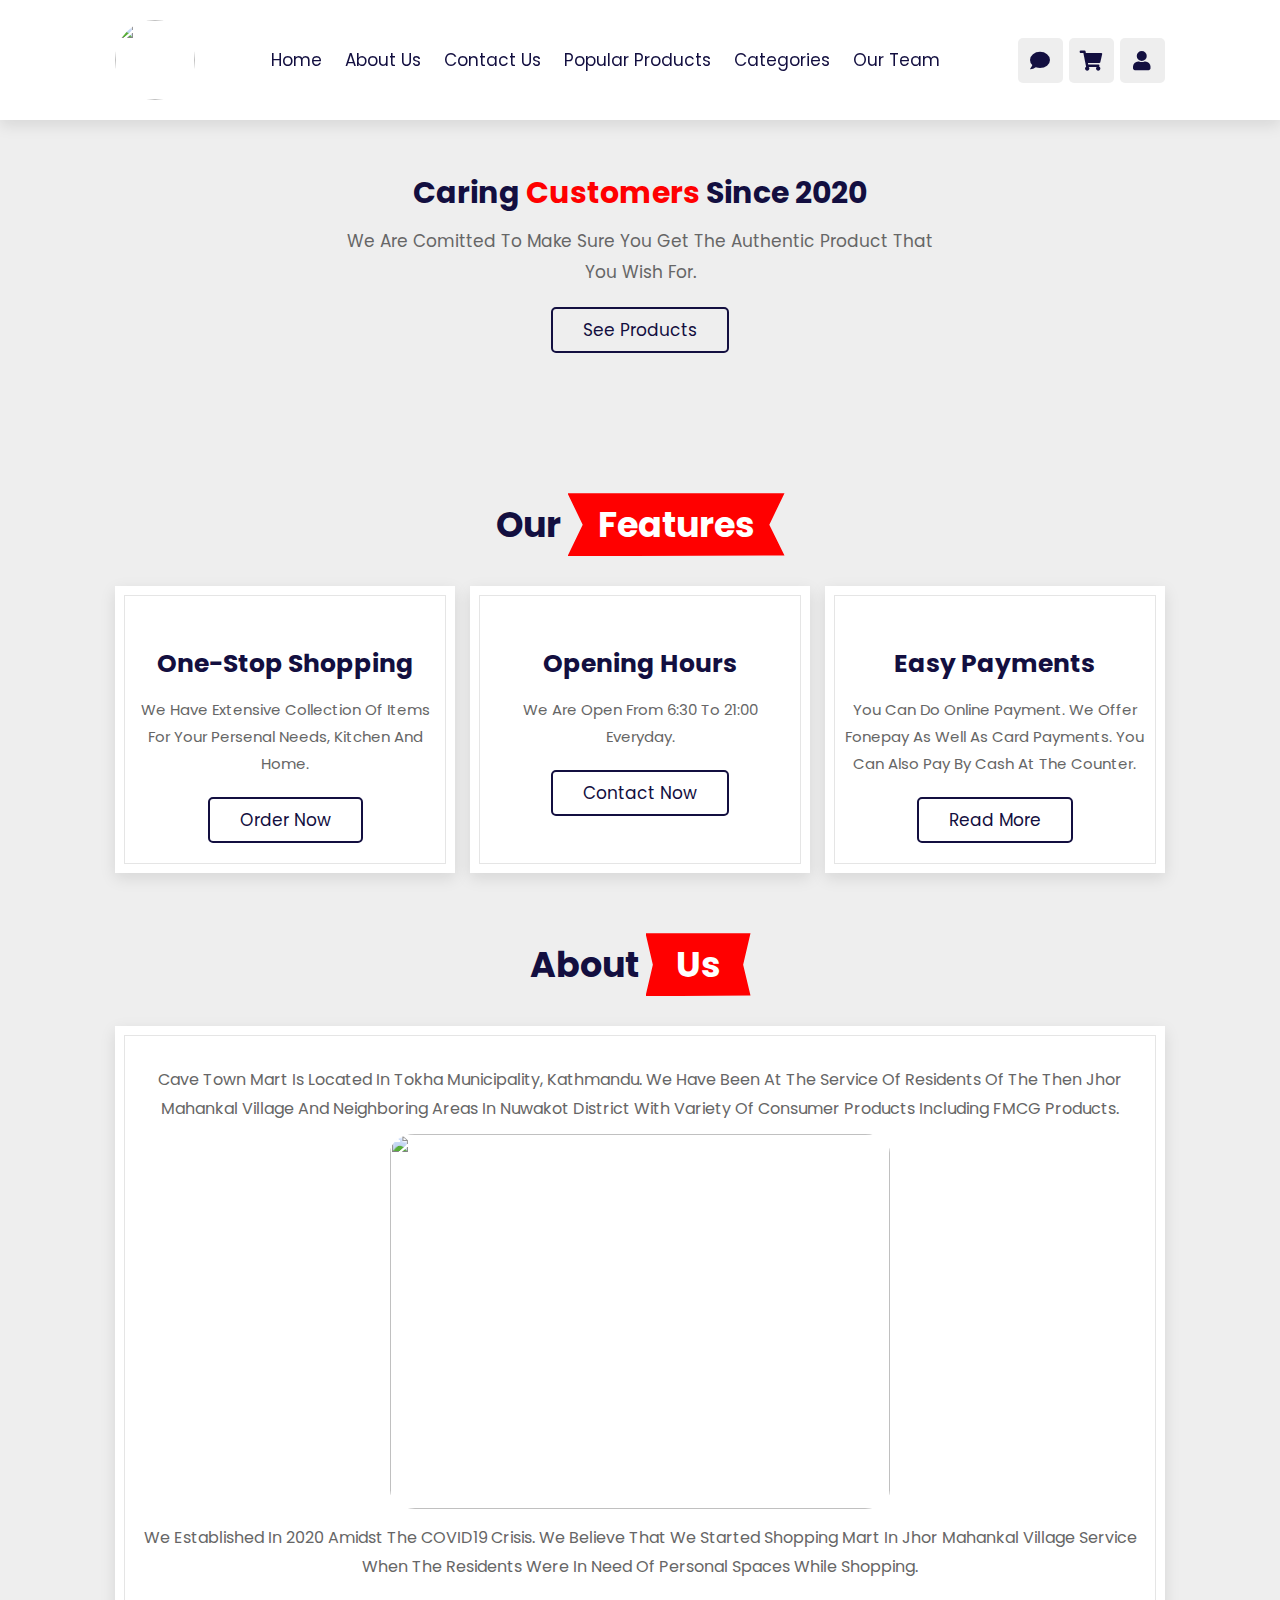
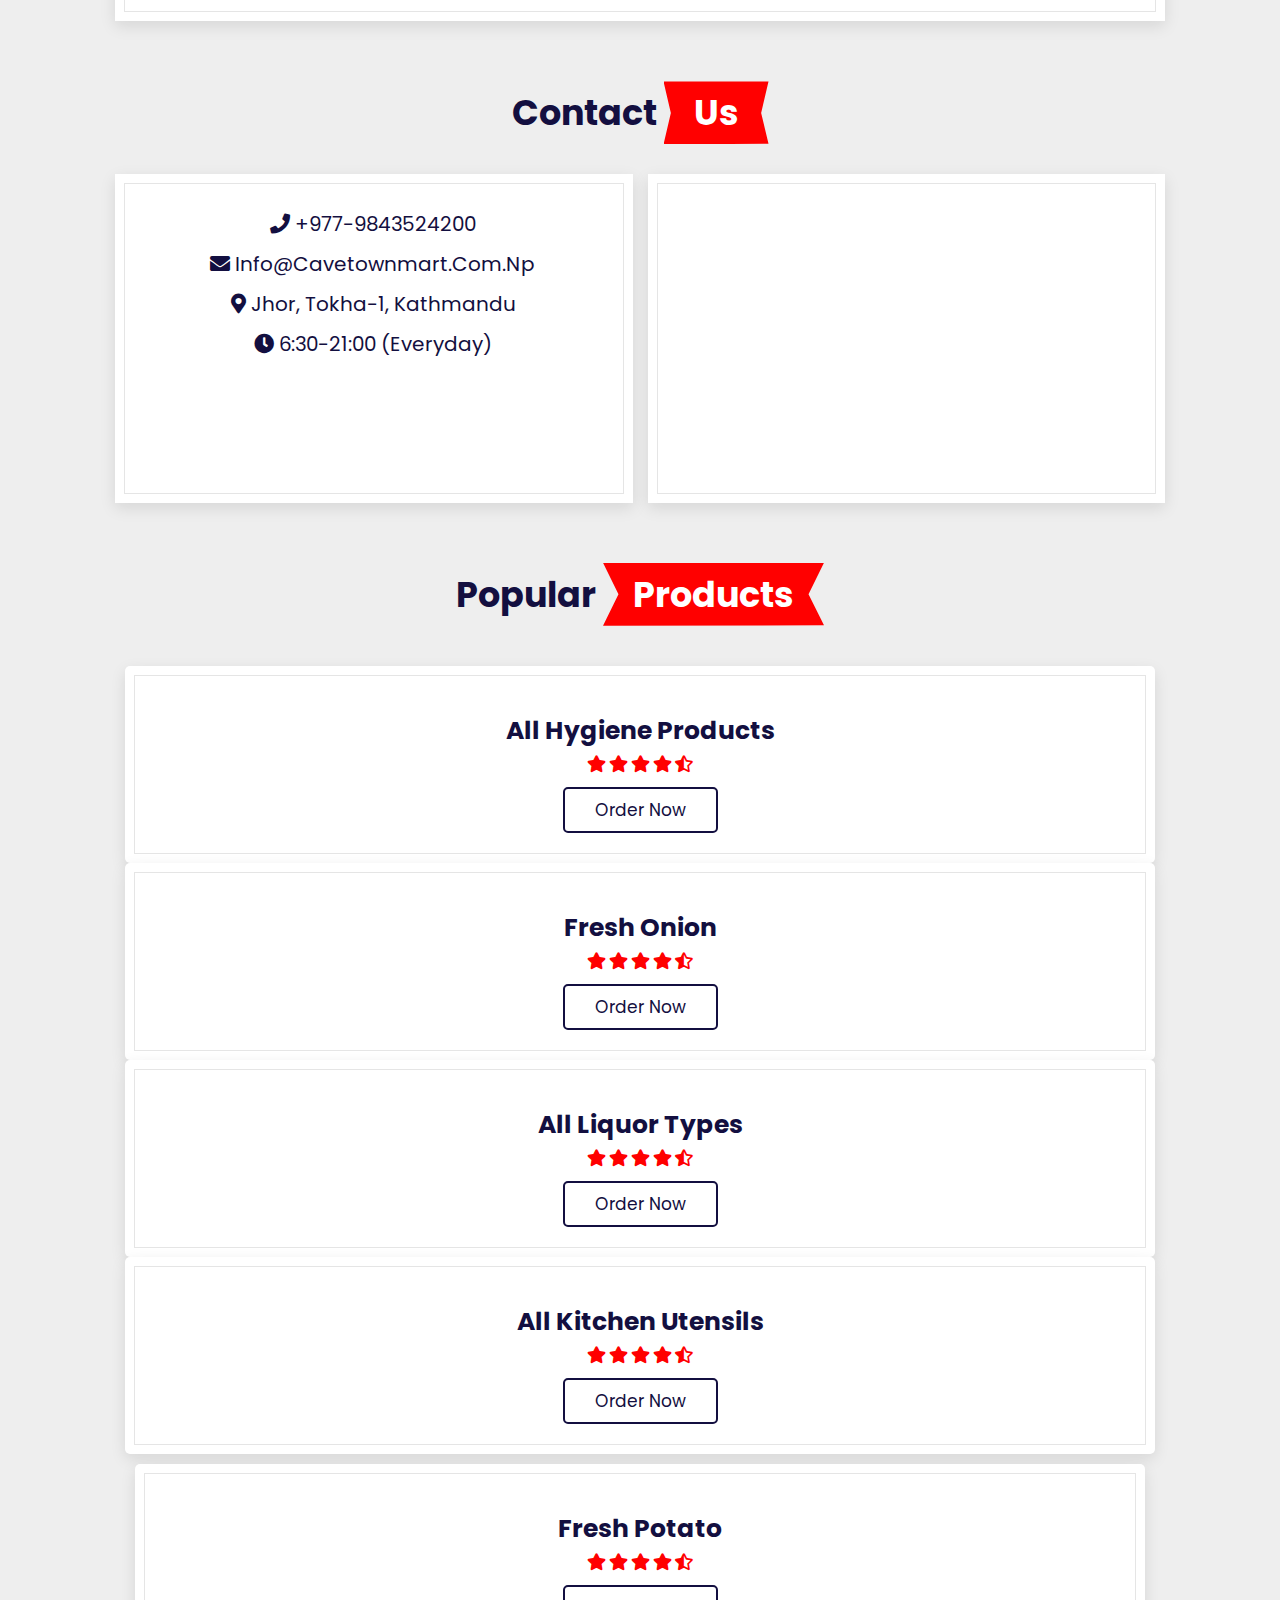
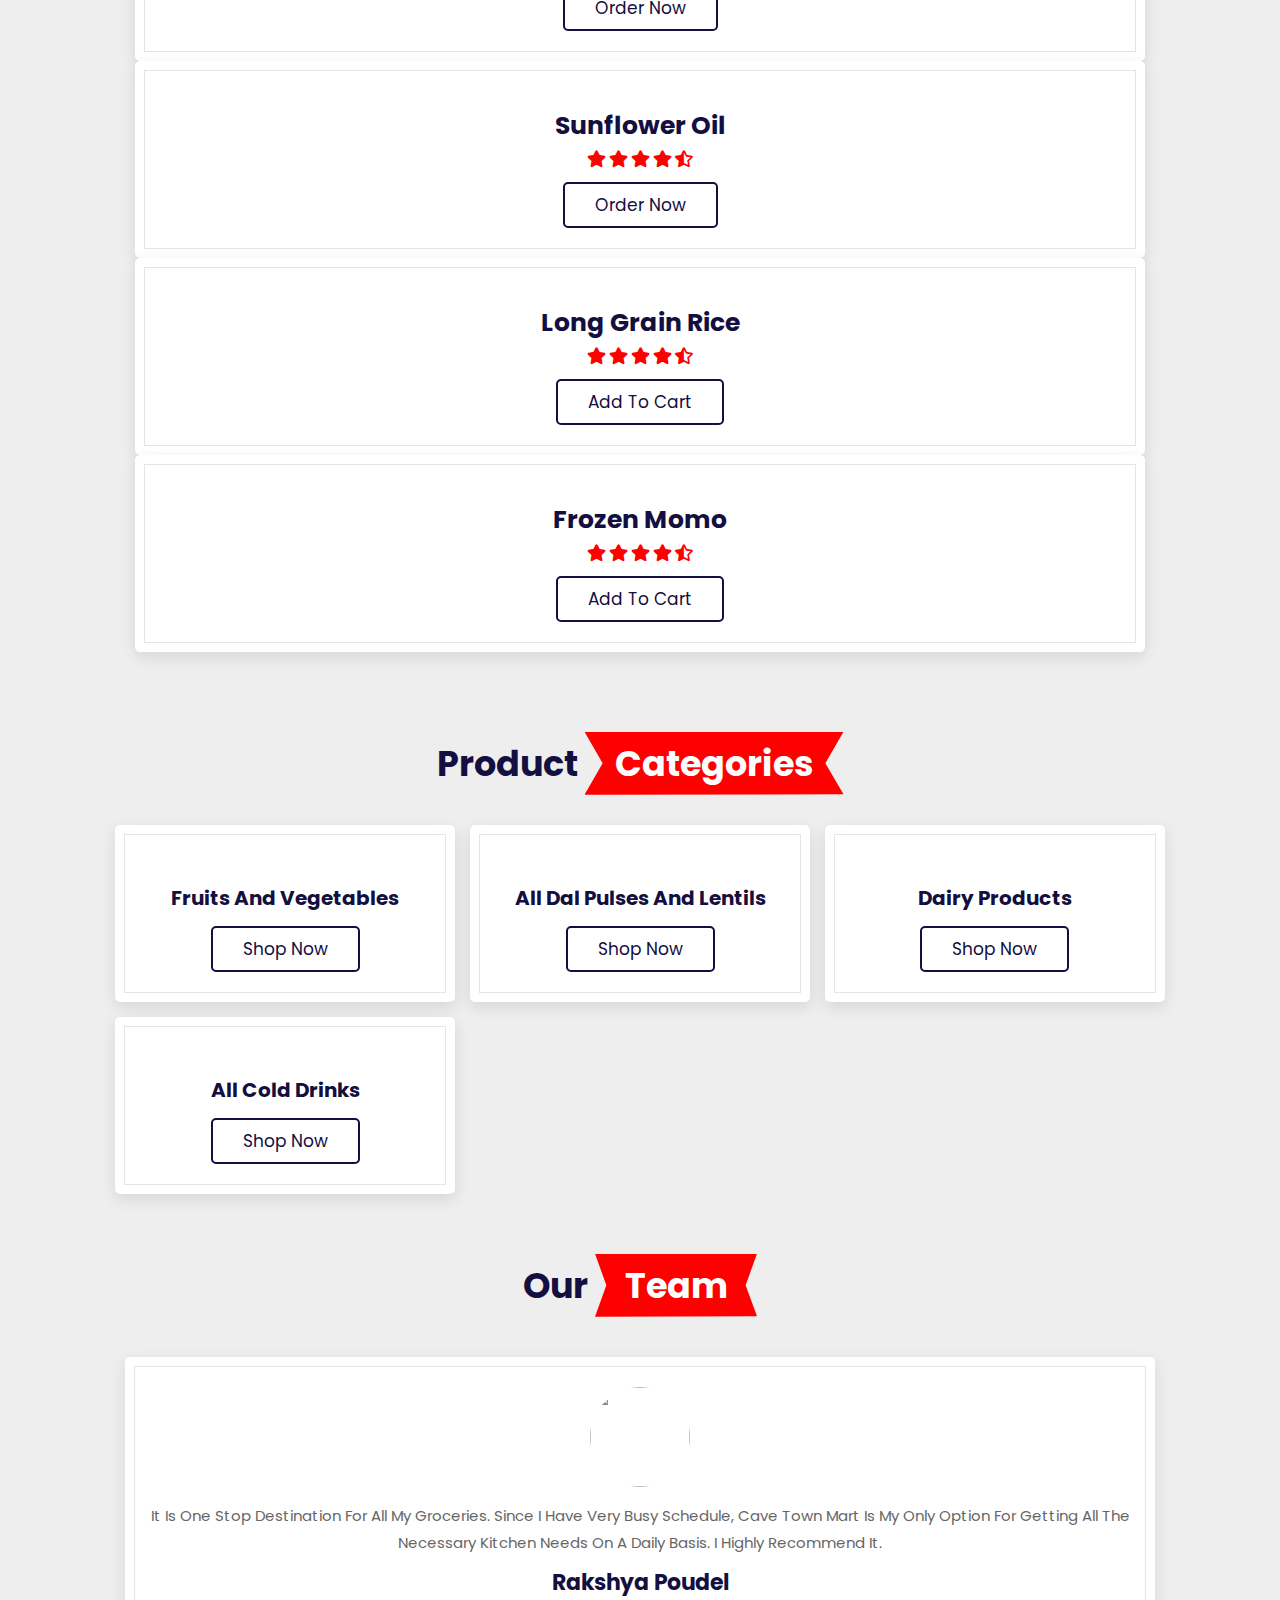
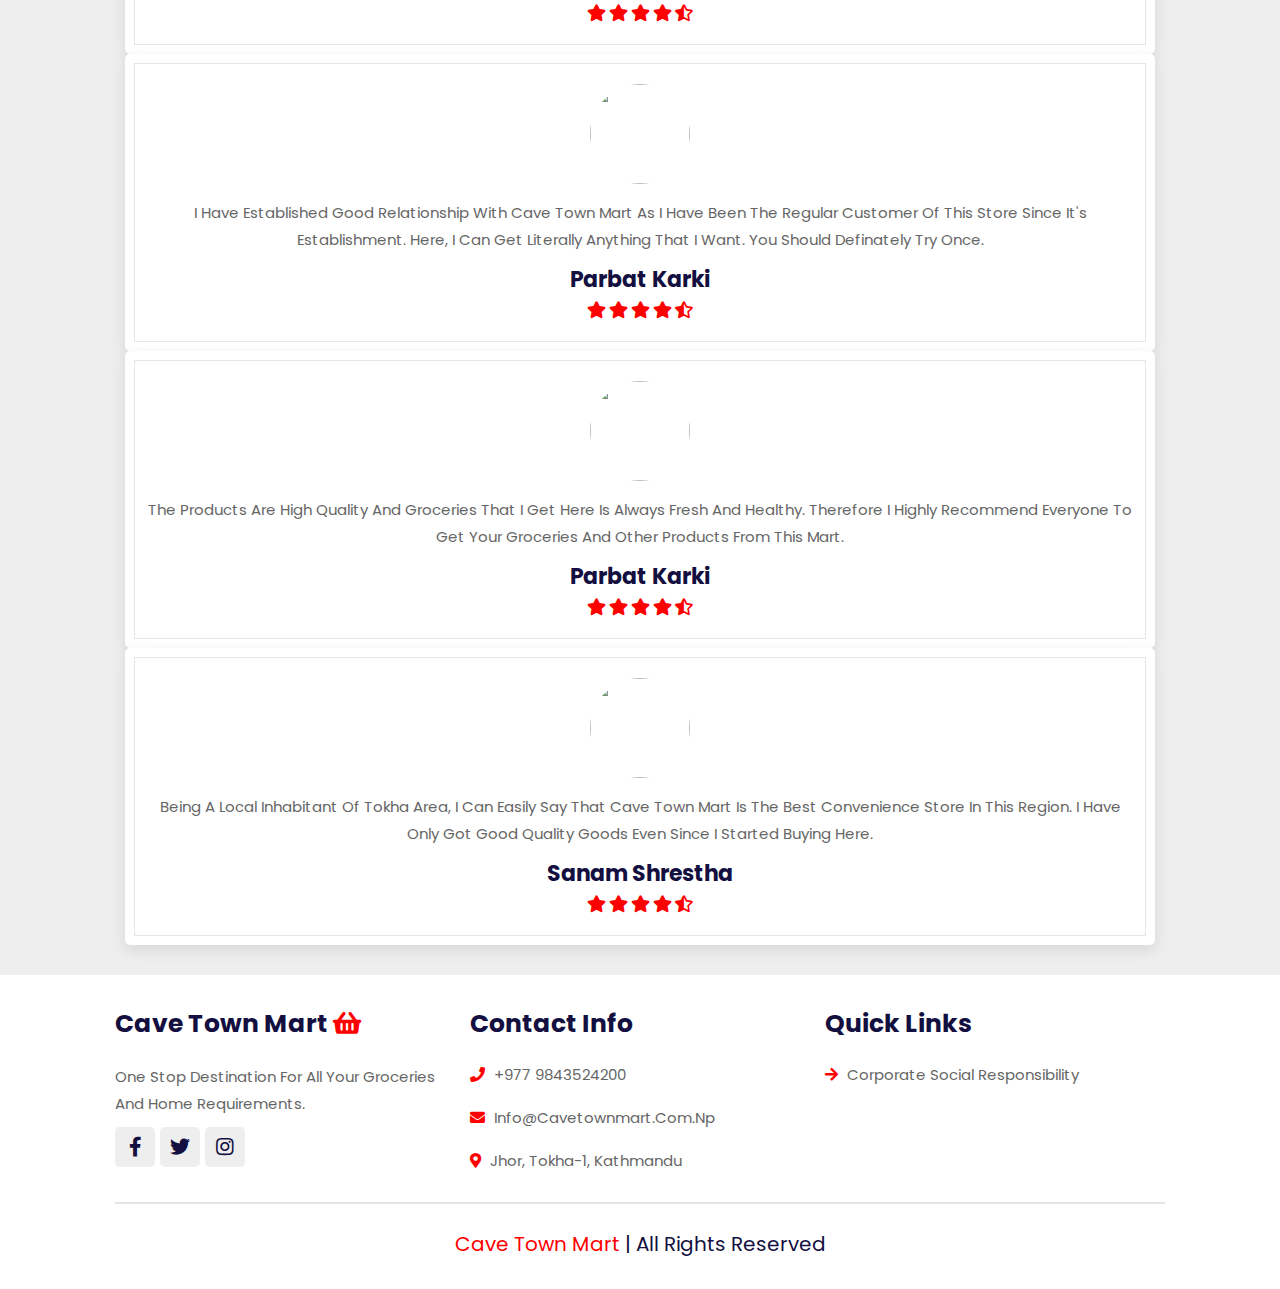
==== index.html @ fe848bd5 "Update index.html" ====
<!DOCTYPE html>
<html lang="en">
<head>
    <meta charset="UTF-8">
    <meta http-equiv="X-UA-Compatible" content="IE=edge">
    <meta name="viewport" content="width=device-width, initial-scale=1.0">
    <meta name="google-site-verification" content="rPVDnvUhbIVoBYs0lQY9S6iCL9Akh1I5ZSB2k5E_L3A" />
    <title>Cave Town Mart</title>

    <link rel="stylesheet" href="https://unpkg.com/swiper@7/swiper-bundle.min.css" />

    <!-- font awesome cdn link  -->
    <link rel="stylesheet" href="https://cdnjs.cloudflare.com/ajax/libs/font-awesome/5.15.4/css/all.min.css">

    <!-- custom css file link  -->
    <link rel="stylesheet" href="css/style.css">
  <link rel="icon" type="image/x-icon" href="image/favicon.ico">
    
    
</head>
<body>
 
    <style>
        .map-responsive{

    overflow:hidden;

    padding-bottom:56.25%;

    position:relative;

    height:0;

}

.map-responsive iframe{

    left:0;

    top:0;

    height:100%;

    width:100%;

    position:absolute;

}
        </style>
    
<!-- header section starts  -->

<header class="header">
 <img src="image/logo.jpg" class="logo" height="80px" width="80px">
 <nav class="navbar">
        <a href="#home">Home</a>
        <a href="#about">About Us</a>
        <a href="#contact">Contact Us</a>
        <a href="#products">Popular Products</a>
        <a href="#categories">Categories</a>
        <a href="#team">Our Team</a>
        
    </nav>
<div class="icons">
        <div class="fas fa-bars" id="menu-btn"></div>
        <a href=" http://m.me/cavetownmarttokha1jhor"><div class="fas fa-comment" id="search-btn"></div></a>
        <a href="#contact"><div class="fa fa-shopping-cart" id="cart-btn"></div></a>
        <div class="fas fa-user" id="login-btn"></div>
    </div>
</header>

<!-- header section ends -->

<!-- home section starts  -->

<section class="home" id="home">

    <div class="content">
        <h3>Caring <span>Customers</span> Since 2020</h3>
        <p>We are comitted to make sure you get the authentic product that you wish for.</p>
        <a href="#products" class="btn">See Products</a>
    </div>

</section>

<!-- home section ends -->

<!-- features section starts  -->

<section class="features" id="features">

    <h1 class="heading"> our <span>features</span> </h1>

    <div class="box-container">

        <div class="box">
            <img src="image/feature-img-1.png" alt="">
            <h3>One-stop Shopping</h3>
            <p>We have extensive collection of items for your persenal needs, kitchen and home.</p>
            <a href="#contact" class="btn">order now</a>
        </div>

       <div class="box">
            <img src="image/clock.webp" alt="">
            <h3>Opening Hours</h3>
            <p>We are open from 6:30 to 21:00 everyday.</p>
            <a href="#contact" class="btn">Contact Now</a>
        </div>

        <div class="box">
            <img src="image/feature-img-3.png" alt="">
            <h3>easy payments</h3>
            <p>You can do online payment. We offer Fonepay as well as card payments. You can also pay by cash at the counter.</p>
            <a href="#contact" class="btn">read more</a>
        </div>


    </div>

</section>

<!-- features section ends -->
<!-- About Us section starts  -->
<section class="about" id="about">
    <h1 class="heading"> About <span>Us</span> </h1>
    <div class="box-container">
    <div class="box">

<p >Cave Town Mart is located in Tokha Municipality, Kathmandu. We have been at the service of residents of the then Jhor Mahankal Village and neighboring areas in Nuwakot district with variety of consumer products including FMCG products.</p>
<img src="image/cave-town-about.jpg" height="375px" width="500px" style="border-radius: 5%">
<p>We established in 2020 amidst the COVID19 crisis. We believe that we started shopping mart in Jhor Mahankal village service when the residents were in need of personal spaces while shopping.</p>
</div>
    </div>
</section>
<!-- About us section ends -->

<!-- Contact Us section starts  -->
<section class="about" id="contact">
    <h1 class="heading"> Contact <span>Us</span> </h1>
    <div class="box-container">
    <div class="box">
            <a href="#" class="links"> <i class="fas fa-phone"></i> +977-9843524200 </a><br>
            <a href="#" class="links"> <i class="fas fa-envelope"></i> info@cavetownmart.com.np </a><br>
            <a href="#" class="links"> <i class="fas fa-map-marker-alt"></i> Jhor, Tokha-1, Kathmandu </a><br>
                    <a href="#" class="links"> <i class="fas fa-clock"></i> 6:30-21:00 (everyday) </a>

 </div>
        
        <div class="box">
            <div class="map-responsive">
            <iframe src="https://www.google.com/maps/embed?pb=!1m18!1m12!1m3!1d3529.4731663623256!2d85.32743251426!3d27.79520282823413!2m3!1f0!2f0!3f0!3m2!1i1024!2i768!4f13.1!3m3!1m2!1s0x39eb1f098e713efb%3A0x23e36408686efd64!2sCave%20Town%20Mart!5e0!3m2!1sen!2snp!4v1659244574134!5m2!1sen!2snp" width="400" height="300" style="border:0;" allowfullscreen></iframe>
        </div>
            </div>
        
        
    </div>
</section>
<!-- Contact us section ends -->


<!-- products section starts  -->

<section class="products" id="products">

    <h1 class="heading"> Popular <span>Products</span> </h1>

    <div class="swiper product-slider">

        <div class="swiper-wrapper">

            <div class="swiper-slide box">
                <img src="image/hygiene.jpg" alt="">
                <h3>All Hygiene Products</h3>
                
                <div class="stars">
                    <i class="fas fa-star"></i>
                    <i class="fas fa-star"></i>
                    <i class="fas fa-star"></i>
                    <i class="fas fa-star"></i>
                    <i class="fas fa-star-half-alt"></i>
                </div>
                <a href="#contact" class="btn">order now</a>
            </div>

            <div class="swiper-slide box">
                <img src="image/product-2.png" alt="">
                <h3>fresh onion</h3>
                
                <div class="stars">
                    <i class="fas fa-star"></i>
                    <i class="fas fa-star"></i>
                    <i class="fas fa-star"></i>
                    <i class="fas fa-star"></i>
                    <i class="fas fa-star-half-alt"></i>
                </div>
                <a href="#" class="btn">order now</a>
            </div>

            <div class="swiper-slide box">
                <img src="image/alcohol.jpg" alt="">
                <h3>All Liquor Types</h3>
                
                <div class="stars">
                    <i class="fas fa-star"></i>
                    <i class="fas fa-star"></i>
                    <i class="fas fa-star"></i>
                    <i class="fas fa-star"></i>
                    <i class="fas fa-star-half-alt"></i>
                </div>
                <a href="#" class="btn">order now</a>
            </div>

            <div class="swiper-slide box">
                <img src="image/kitchen-utensils.jpg" alt="">
                <h3>All Kitchen Utensils</h3>
                
                <div class="stars">
                    <i class="fas fa-star"></i>
                    <i class="fas fa-star"></i>
                    <i class="fas fa-star"></i>
                    <i class="fas fa-star"></i>
                    <i class="fas fa-star-half-alt"></i>
                </div>
                <a href="#" class="btn">order now</a>
            </div>

        </div>

    <div class="swiper product-slider">

        <div class="swiper-wrapper">

            <div class="swiper-slide box">
                <img src="image/product-5.png" alt="">
                <h3>fresh potato</h3>
                <div class="stars">
                    <i class="fas fa-star"></i>
                    <i class="fas fa-star"></i>
                    <i class="fas fa-star"></i>
                    <i class="fas fa-star"></i>
                    <i class="fas fa-star-half-alt"></i>
                </div>
                <a href="#" class="btn">Order Now</a>
            </div>

            <div class="swiper-slide box">
                <img src="image/sunflower-oil.jpg" alt="">
                <h3>Sunflower Oil</h3>
                
                <div class="stars">
                    <i class="fas fa-star"></i>
                    <i class="fas fa-star"></i>
                    <i class="fas fa-star"></i>
                    <i class="fas fa-star"></i>
                    <i class="fas fa-star-half-alt"></i>
                </div>
                <a href="#contact" class="btn">Order Now</a>
            </div>

            <div class="swiper-slide box">
                <img src="image/rice.jpg" alt="">
                <h3>Long Grain Rice</h3>
                <div class="stars">
                    <i class="fas fa-star"></i>
                    <i class="fas fa-star"></i>
                    <i class="fas fa-star"></i>
                    <i class="fas fa-star"></i>
                    <i class="fas fa-star-half-alt"></i>
                </div>
                <a href="#" class="btn">add to cart</a>
            </div>

            <div class="swiper-slide box">
                <img src="image/frozen-momo.jpg" alt="">
                <h3>frozen momo</h3>
             
                <div class="stars">
                    <i class="fas fa-star"></i>
                    <i class="fas fa-star"></i>
                    <i class="fas fa-star"></i>
                    <i class="fas fa-star"></i>
                    <i class="fas fa-star-half-alt"></i>
                </div>
                <a href="#" class="btn">add to cart</a>
            </div>

        </div>

    </div>



</section>

<!-- products section ends -->

<!-- categories section starts  -->

<section class="categories" id="categories">

    <h1 class="heading"> product <span>categories</span> </h1>

    <div class="box-container">

        <div class="box">
            <img src="image/cat-1.png" alt="">
            <h3>fruits and vegetables</h3>
          
            <a href="#contact" class="btn">shop now</a>
        </div>

        <div class="box">
            <img src="image/dal-pulses.jpg" alt="">
            <h3>All dal pulses and lentils</h3>
            
            <a href="#contact" class="btn">shop now</a>
        </div>

        <div class="box">
            <img src="image/cat-3.png" alt="">
            <h3>dairy products</h3>
            
            <a href="#contact" class="btn">shop now</a>
        </div>

        <div class="box">
            <img src="image/cold-drinks.jpg" alt="">
            <h3>All Cold drinks</h3>
            
            <a href="#contact" class="btn">shop now</a>
        </div>

    </div>

</section>

<!-- categories section ends -->


<!-- review section starts  -->

<section class="review" id="team">

    <h1 class="heading"> Our <span>Team</span> </h1>

    <div class="swiper review-slider">

        <div class="swiper-wrapper">

       

            <div class="swiper-slide box">
                <img src="image/rakshya.jpg" alt="">
                <p>It is one stop destination for all my groceries. Since I have very busy schedule, cave Town Mart is my only option for getting all the necessary kitchen needs on a daily basis. I highly recommend it.</p>
                <h3>Rakshya Poudel</h3>
                <div class="stars">
                    <i class="fas fa-star"></i>
                    <i class="fas fa-star"></i>
                    <i class="fas fa-star"></i>
                    <i class="fas fa-star"></i>
                    <i class="fas fa-star-half-alt"></i>
                </div>
            </div>

            <div class="swiper-slide box">
                <img src="image/parbat.jpg" alt="">
                <p>I have established good relationship with cave Town Mart as I have been the regular customer of this store since it's establishment. Here, I can get literally anything that I want. You should definately try once.</p>
                <h3>Parbat Karki</h3>
                <div class="stars">
                    <i class="fas fa-star"></i>
                    <i class="fas fa-star"></i>
                    <i class="fas fa-star"></i>
                    <i class="fas fa-star"></i>
                    <i class="fas fa-star-half-alt"></i>
                </div>
            </div>
            
             <div class="swiper-slide box">
                <img src="image/rohan.jpg" alt="">
                <p>The products are high quality and groceries that I get here is always fresh and healthy. Therefore I highly recommend everyone to get your groceries and other products from this mart.</p>                
                 <h3>Parbat Karki</h3>
                <div class="stars">
                    <i class="fas fa-star"></i>
                    <i class="fas fa-star"></i>
                    <i class="fas fa-star"></i>
                    <i class="fas fa-star"></i>
                    <i class="fas fa-star-half-alt"></i>
                </div>
            </div>

            <div class="swiper-slide box">
                <img src="image/sanam.jpg" alt="">
                <p>Being a local inhabitant of Tokha area, I can easily say that Cave Town Mart is the best convenience store in this region. I have only got good quality goods even since I started buying here.</p>
                <h3>Sanam Shrestha</h3>
                <div class="stars">
                    <i class="fas fa-star"></i>
                    <i class="fas fa-star"></i>
                    <i class="fas fa-star"></i>
                    <i class="fas fa-star"></i>
                    <i class="fas fa-star-half-alt"></i>
                </div>
            </div>

        </div>

    </div>

</section>

<!-- review section ends -->


<!-- footer section starts  -->

<section class="footer">

    <div class="box-container">

        <div class="box">
            <h3> Cave Town Mart <i class="fas fa-shopping-basket"></i> </h3>
            <p>One stop destination for all your groceries and home requirements.</p>
            <div class="share">
                <a href="https://www.facebook.com/cavetownmarttokha1jhor" class="fab fa-facebook-f"></a>
                <a href="https://www.twitter.com/cavetownmarttokha1jhor" class="fab fa-twitter"></a>
                <a href="https://www.instagram.com/cavetownmarttokha1jhor" class="fab fa-instagram"></a>
                
            </div>
        </div>

        <div class="box">
            <h3>contact info</h3>
            <a href="#" class="links"> <i class="fas fa-phone"></i> +977 9843524200 </a>
            <a href="#" class="links"> <i class="fas fa-envelope"></i> info@cavetownmart.com.np </a>
            <a href="#" class="links"> <i class="fas fa-map-marker-alt"></i> Jhor, Tokha-1, Kathmandu </a>
        </div>

        <div class="box">
            <h3>quick links</h3>
            <a href="/csr.html" class="links"> <i class="fas fa-arrow-right"></i> Corporate Social Responsibility </a>
                                </div>


    </div>

    <div class="credit"><span>Cave Town Mart</span> | All Rights Reserved </div>

</section>

<!-- footer section ends -->















<script src="https://unpkg.com/swiper@7/swiper-bundle.min.js"></script>

<!-- custom js file link  -->
<script src="js/script.js"></script>

</body>
</html>
---- css/style.css ----
@import url('https://fonts.googleapis.com/css2?family=Poppins:wght@100;300;400;500;600&display=swap');

.logo{
  border-radius: 50%;
}

:root{
    --orange:#ff7800;
    --black:#130f40;
    --light-color:#666;
    --box-shadow:0 .5rem 1.5rem rgba(0,0,0,.1);
    --border:.2rem solid rgba(0,0,0,.1);
    --outline:.1rem solid rgba(0,0,0,.1);
    --outline-hover:.2rem solid var(--black);
}

*{
    font-family: 'Poppins', sans-serif;
    margin:0; padding:0;
    box-sizing: border-box;
    outline: none; border:none;
    text-decoration: none;
    text-transform: capitalize;
    transition: all .2s linear;
}

html{
    font-size: 62.5%;
    overflow-x: hidden;
    scroll-behavior: smooth;
    scroll-padding-top: 7rem;
}

body{
    background:#eee;
}

section{
    padding:2rem 9%;
}

.heading{
    text-align: center;
    padding:2rem 0;
    padding-bottom: 3rem;
    font-size: 3.5rem;
    color:var(--black);
}

.heading span{
    background:red;
    color:#fff;
    display: inline-block;
    padding:.5rem 3rem;
    clip-path: polygon(100% 0, 93% 50%, 100% 99%, 0% 100%, 7% 50%, 0% 0%);
}

.btn{
    margin-top: 1rem;
    display: inline-block;
    padding:.8rem 3rem;
    font-size: 1.7rem;
    border-radius: .5rem;
    border:.2rem solid var(--black);
    color:var(--black);
    cursor: pointer;
    background: none;
}

.btn:hover{
    background:red;
    color:#fff;
}

.header{
    position: fixed;
    top:0; left:0; right: 0;
    z-index: 1000;
    display: flex;
    align-items: center;
    justify-content: space-between;
    padding:2rem 9%;
    background:#fff;
    box-shadow: var(--box-shadow);
}

.header .logo{
    font-size: 2.5rem;
    font-weight: bolder;
    color:var(--black);
}

.header .logo i{
    color:red;
}

.header .navbar a{
    font-size: 1.7rem;
    margin:0 1rem;
    color:var(--black);
}

.header .navbar a:hover{
    color:red;
}

.header .icons div{
    height: 4.5rem;
    width: 4.5rem;
    line-height: 4.5rem;
    border-radius: .5rem;
    background: #eee;
    color:var(--black);
    font-size: 2rem;
    margin-left: .3rem;
    cursor: pointer;
    text-align: center;
}

.header .icons div:hover{
    background:red;
    color:#fff;
}

#menu-btn{
    display: none;
}

.header .search-form{
    position: absolute;
    top:110%; right:-110%;
    width: 50rem;
    height:5rem;
    background: #fff;
    border-radius: .5rem;
    overflow: hidden;
    display: flex;
    align-items: center;
    box-shadow: var(--box-shadow);
}

.header .search-form.active{
    right:2rem;
    transition: .4s linear;
}

.header .search-form input{
    height:100%;
    width:100%;
    background: none;
    text-transform: none;
    font-size: 1.6rem;
    color:var(--black);
    padding:0 1.5rem;
}

.header .search-form label{
    font-size: 2.2rem;
    padding-right: 1.5rem;
    color:var(--black);
    cursor: pointer;
}

.header .search-form label:hover{
    color:red;
}

.header .shopping-cart{
    position: absolute;
    top:110%; right:-110%;
    padding:1rem;
    border-radius: .5rem;
    box-shadow: var(--box-shadow);
    width:35rem;
    background: #fff;
}

.header .shopping-cart.active{
    right:2rem;
    transition: .4s linear;
}

.header .shopping-cart .box{
    display: flex;
    align-items: center;
    gap:1rem;
    position: relative;
    margin:1rem 0;
}

.header .shopping-cart .box img{
    height:10rem;
}

.header .shopping-cart .box .fa-trash{
    font-size: 2rem;
    position: absolute;
    top:50%; right:2rem;
    cursor: pointer;
    color:var(--light-color);
    transform: translateY(-50%);
}

.header .shopping-cart .box .fa-trash:hover{
    color:red;
}

.header .shopping-cart .box .content h3{
    color:var(--black);
    font-size: 1.7rem;
    padding-bottom: 1rem;
}

.header .shopping-cart .box .content span{
    color:var(--light-color);
    font-size: 1.6rem;
}

.header .shopping-cart .box .content .quantity{
    padding-left: 1rem;
}

.header .shopping-cart .total{
    font-size: 2.5rem;
    padding:1rem 0;
    text-align: center;
    color:var(--black);
}

.header .shopping-cart .btn{
    display: block;
    text-align: center;
    margin:1rem;
}

.header .login-form{
    position: absolute;
    top:110%; right:-110%;
    width:35rem;
    box-shadow: var(--box-shadow);
    padding:2rem;
    border-radius: .5rem;
    background: #fff;
    text-align: center;
}

.header .login-form.active{
    right:2rem;
    transition: .4s linear;
}

.header .login-form h3{
    font-size: 2.5rem;
    text-transform: uppercase;
    color: var(--black);
}

.header .login-form .box{
    width: 100%;
    margin:.7rem 0;
    background:#eee;
    border-radius: .5rem;
    padding:1rem;
    font-size: 1.6rem;
    color:var(--black);
    text-transform: none;
}

.header .login-form p{
    font-size: 1.4rem;
    padding:.5rem 0;
    color:var(--light-color);
}

.header .login-form p a{
    color:red;
    text-decoration: underline;
}

.home{
    display: flex;
    align-items: center;
    justify-content: center;
    background: url(../image/banner-bg-new.webp) no-repeat;
    background-position: center;
    background-size: cover;
    padding-top: 17rem;
    padding-bottom: 10rem;
}

.home .content{
    text-align: center;
    width:60rem;
}

.home .content h3{
    color:var(--black);
    font-size: 3rem;
}

.home .content h3 span{
    color:red;
}

.home .content p{
    color:var(--light-color);
    font-size: 1.7rem;
    padding:1rem 0;
    line-height: 1.8;
}

.features .box-container{
    display: grid;
    grid-template-columns: repeat(auto-fit, minmax(30rem, 1fr));
    gap:1.5rem;
}
.about .box-container{
    display: grid;
    grid-template-columns: repeat(auto-fit, minmax(30rem, 1fr));
    gap:1.5rem;
}


.features .box-container .box{
    padding:3rem 2rem;
    background: #fff;
    outline: var(--outline);
    outline-offset: -1rem;
    text-align: center;
    box-shadow: var(--box-shadow);
}
.about .box-container .box p{
   font-size: 1.6rem;
    line-height: 1.8;
    color:var(--light-color);
    padding:1rem 0;
}
.about .box-container .box{
    padding:3rem 2rem;
    background: #fff;
    outline: var(--outline);
    outline-offset: -1rem;
    text-align: center;
    box-shadow: var(--box-shadow);
}
.features .box-container .box:hover{
    outline: var(--outline-hover);
    outline-offset: 0rem;
}
.about .box-container .box:hover{
    outline: var(--outline-hover);
    outline-offset: 0rem;
}


.features .box-container .box img{
    margin:1rem 0;
    height: 15rem;
}

.features .box-container .box h3{
    font-size: 2.5rem;
    line-height: 1.8;
    color:var(--black);
}

.features .box-container .box p{
    font-size: 1.5rem;
    line-height: 1.8;
    color:var(--light-color);
    padding:1rem 0;
}

.products .product-slider{
    padding:1rem;
}

.products .product-slider:first-child{
    margin-bottom: 2rem;
}

.products .product-slider .box{
    background: #fff;
    border-radius: .5rem;
    text-align: center;
    padding:3rem 2rem;
    outline-offset: -1rem;
    outline: var(--outline);
    box-shadow: var(--box-shadow);
    transition: .2s linear;
}

.products .product-slider .box:hover{
    outline-offset: 0rem;
    outline: var(--outline-hover);
}

.products .product-slider .box img{
    height:20rem;
}

.products .product-slider .box h3{
    font-size: 2.5rem;
    color:var(--black);
}

.products .product-slider .box .price{
    font-size: 2rem;
    color:var(--light-color);
    padding:.5rem 0;
}

.products .product-slider .box .stars i{
    font-size: 1.7rem;
    color:red;
    padding:.5rem 0;
}

.categories .box-container{
    display: grid;
    grid-template-columns: repeat(auto-fit, minmax(26rem, 1fr));
    gap:1.5rem;
}

.categories .box-container .box{
    padding:3rem 2rem;
    border-radius: .5rem;
    background:#fff;
    box-shadow: var(--box-shadow);
    outline:var(--outline);
    outline-offset: -1rem;
    text-align: center;
}

.categories .box-container .box:hover{
    outline:var(--outline-hover);
    outline-offset: 0rem;
}

.categories .box-container .box img{
    margin:1rem 0;
    height:15rem;
}

.categories .box-container .box h3{
   font-size: 2rem;
   color:var(--black);
   line-height: 1.8;
}

.categories .box-container .box p{
    font-size: 1.7rem;
    color:var(--light-color);
    line-height: 1.8;
    padding:1rem 0;
}

.review .review-slider{
    padding:1rem;
}

.review .review-slider .box{
    background: #fff;
    border-radius: .5rem;
    text-align: center;
    padding:3rem 2rem;
    outline-offset: -1rem;
    outline: var(--outline);
    box-shadow: var(--box-shadow);
    transition: .2s linear;
}

.review .review-slider .box:hover{
    outline:var(--outline-hover);
    outline-offset: 0rem;
}

.review .review-slider .box img{
    height:10rem;
    width:10rem;
    border-radius: 50%;
}

.review .review-slider .box p{
    padding:1rem 0;
    line-height: 1.8;
    color:var(--light-color);
    font-size: 1.5rem;
}

.review .review-slider .box h3{
    padding-bottom: .5rem;
    color:var(--black);
    font-size: 2.2rem;
}

.review .review-slider .box .stars i{
    color:red;
    font-size: 1.7rem;
}

.blogs .box-container{
    display: grid;
    grid-template-columns: repeat(auto-fit, minmax(30rem, 1fr));
    gap:1.5rem;
}

.blogs .box-container .box{
    overflow: hidden;
    border-radius: .5rem;
    box-shadow: var(--box-shadow);
    background:#fff;
}

.blogs .box-container .box img{
    height:25rem;
    width:100%;
    object-fit: cover;
}

.blogs .box-container .box .content{
    padding:2rem;
}

.blogs .box-container .box .content .icons{
    display: flex;
    align-items: center;
    justify-content: space-between;
    padding-bottom: 1.5rem;
    margin-bottom: 1rem;
    border-bottom: var(--border);
}

.blogs .box-container .box .content .icons a{
    color:var(--light-color);
    font-size: 1.5rem;
}

.blogs .box-container .box .content .icons a:hover{
    color:var(--black);
}

.blogs .box-container .box .content .icons a i{
    color:red;
    padding-right: .5rem;
}

.blogs .box-container .box .content h3{
    line-height: 1.8;
    color:var(--black);
    font-size: 2.2rem;
    padding:.5rem 0;
}

.blogs .box-container .box .content p{
    line-height: 1.8;
    color:var(--light-color);
    font-size: 1.5rem;
    padding:.5rem 0;
}

.footer{
    background: #fff;
}

.footer .box-container{
    display: grid;
    grid-template-columns: repeat(auto-fit, minmax(25rem, 1fr));
    gap:1.5rem;
}

.footer .box-container .box h3{
    font-size: 2.5rem;
    color:var(--black);
    padding:1rem 0;
}

.footer .box-container .box h3 i{
    color:red;
}

.footer .box-container .box .links{
    display: block;
    font-size: 1.5rem;
    color:var(--light-color);
    padding:1rem 0;
}

.footer .box-container .box .links i{
    color:red;
    padding-right: .5rem;
}

.footer .box-container .box .links:hover i{
    padding-right: 2rem;
}


.footer .box-container .box p{
    line-height: 1.8;
    font-size: 1.5rem;
    color:var(--light-color);
    padding:1rem 0;
}
.footer .box-container .box .share a{
    height:4rem;
    width:4rem;
    line-height:4rem;
    border-radius: .5rem;
    font-size: 2rem;
    color:var(--black);
    margin-right: .2rem;
    background: #eee;
    text-align: center;
}

.about .box-container .box a{
    height:4rem;
    width:4rem;
    line-height:4rem;
    border-radius: .5rem;
    font-size: 2rem;
    color:var(--black);
    margin-right: .2rem;
    
    text-align: center;
}

.footer .box-container .box .share a:hover{
    background:red;
    color: #fff;
}

.footer .box-container .box .email{
    width: 100%;
    margin:.7rem 0;
    padding:1rem;
    border-radius: .5rem;
    background: #eee;
    font-size: 1.6rem;
    color:var(--black);
    text-transform: none;
}

.footer .box-container .box .payment-img{
    margin-top: 2rem;
    height: 3rem;
    display: block;
}

.footer .credit{
    text-align: center;
    margin-top: 2rem;
    padding:1rem;
    padding-top: 2.5rem;
    font-size: 2rem;
    color:var(--black);
    border-top: var(--border);
}

.footer .credit span{
    color:red;
}












/* media queries  */

@media (max-width:991px){

    html{
        font-size: 55%;
    }

    .header{
        padding:2rem;
    }

    section{
        padding:2rem;
    }

}

@media (max-width:768px){

    #menu-btn{
        display: inline-block;
    }

    .header .search-form{
        width:90%;
    }

    .header .navbar{
        position: absolute;
        top:110%; right:-110%;
        width:30rem;
        box-shadow: var(--box-shadow);
        border-radius: .5rem;
        background: #fff;
    }

    .header .navbar.active{
        right:2rem;
        transition: .4s linear;
    }

    .header .navbar a{
        font-size: 2rem;
        margin:2rem 2.5rem;
        display: block;
    }

}

@media (max-width:450px){

    html{
        font-size: 50%;
    }

    .heading{
        font-size: 2.5rem;
    }

    .footer{
        text-align: center;
    }

    .footer .box-container .box .payment-img{
        margin: 2rem auto;
    }

}
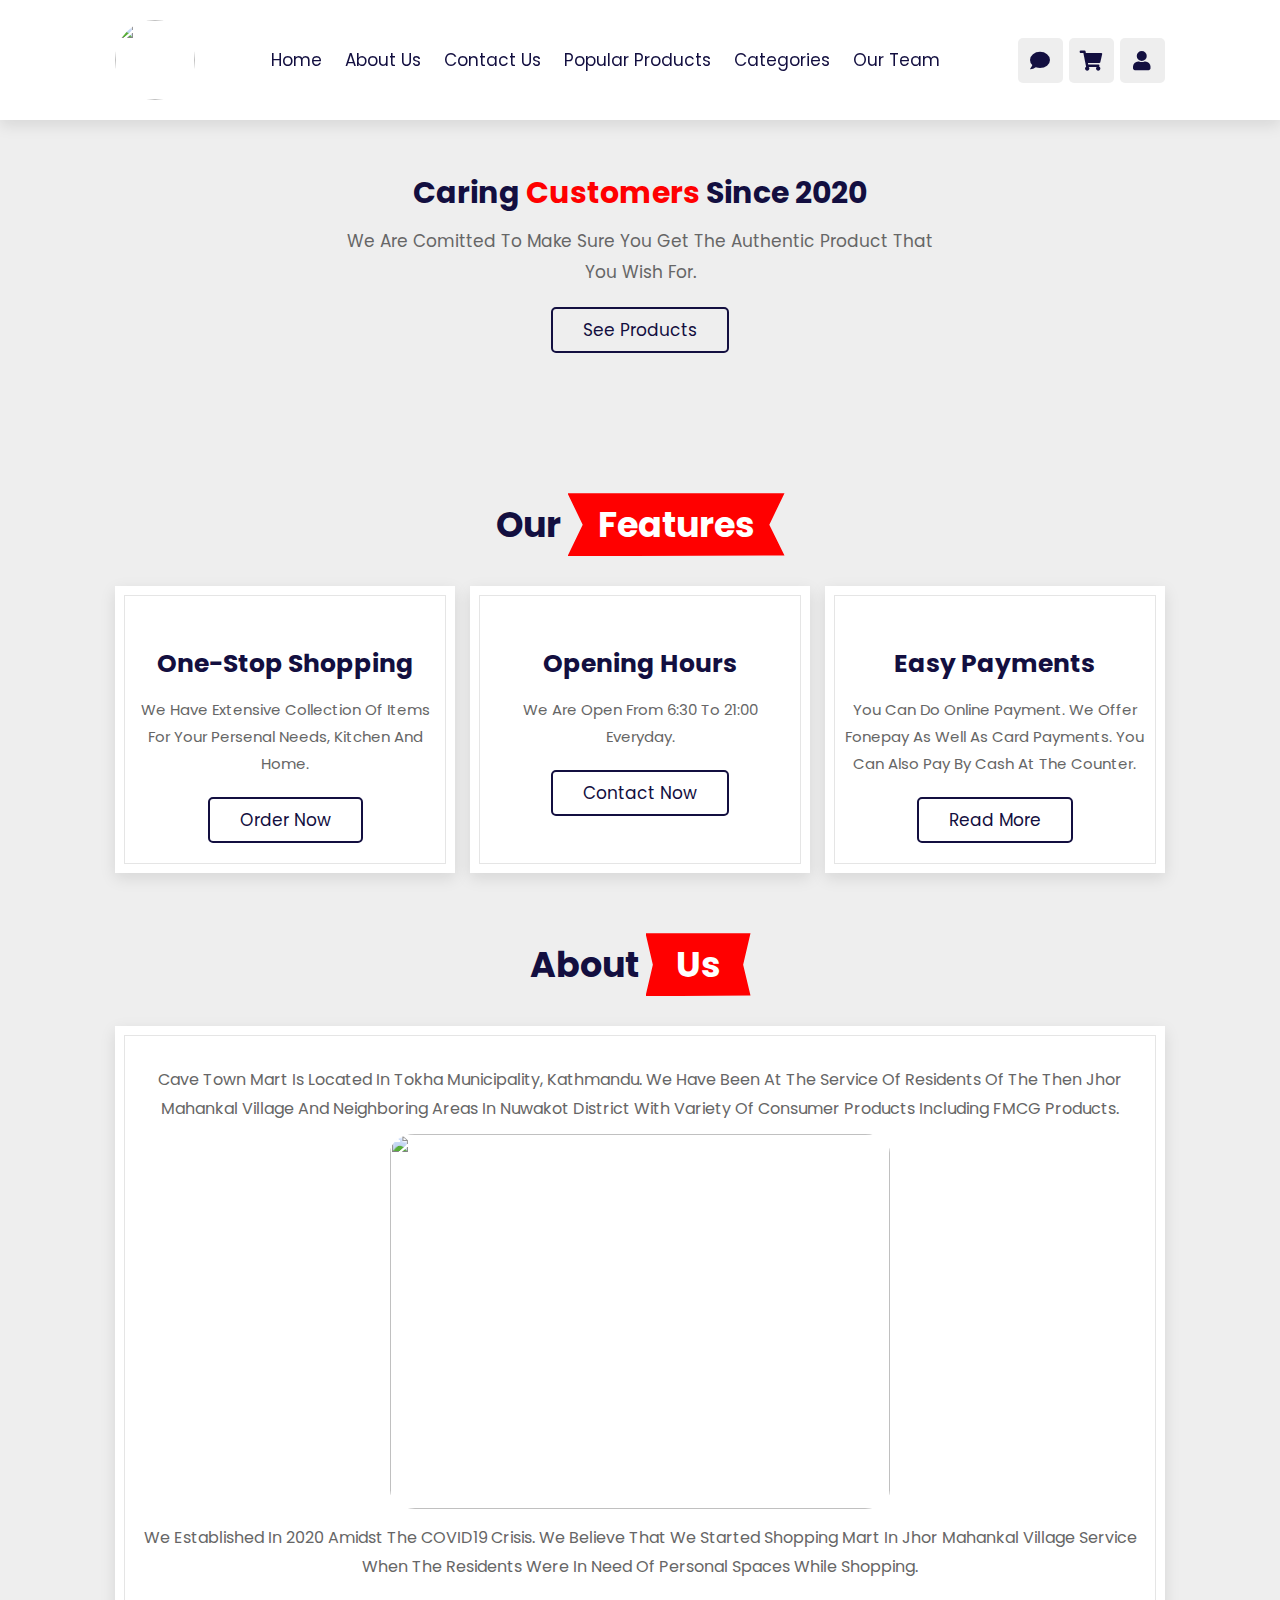
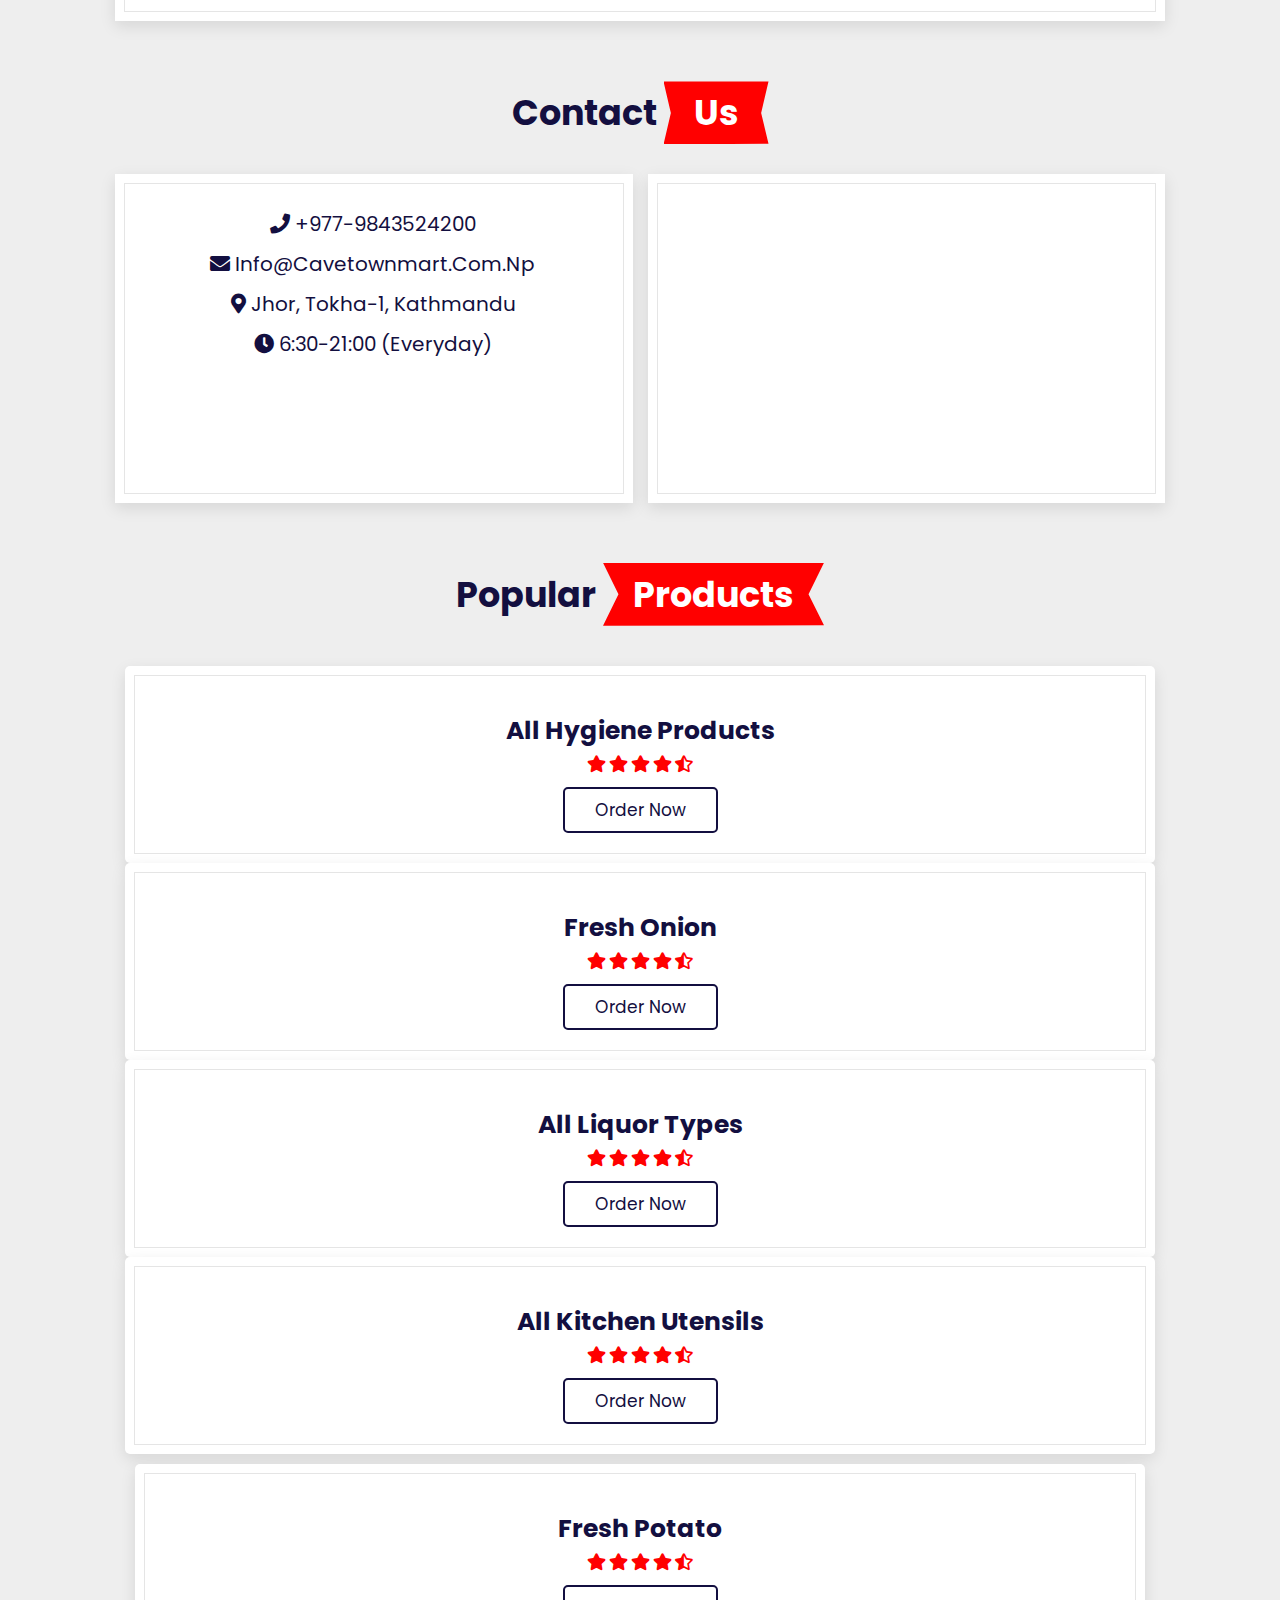
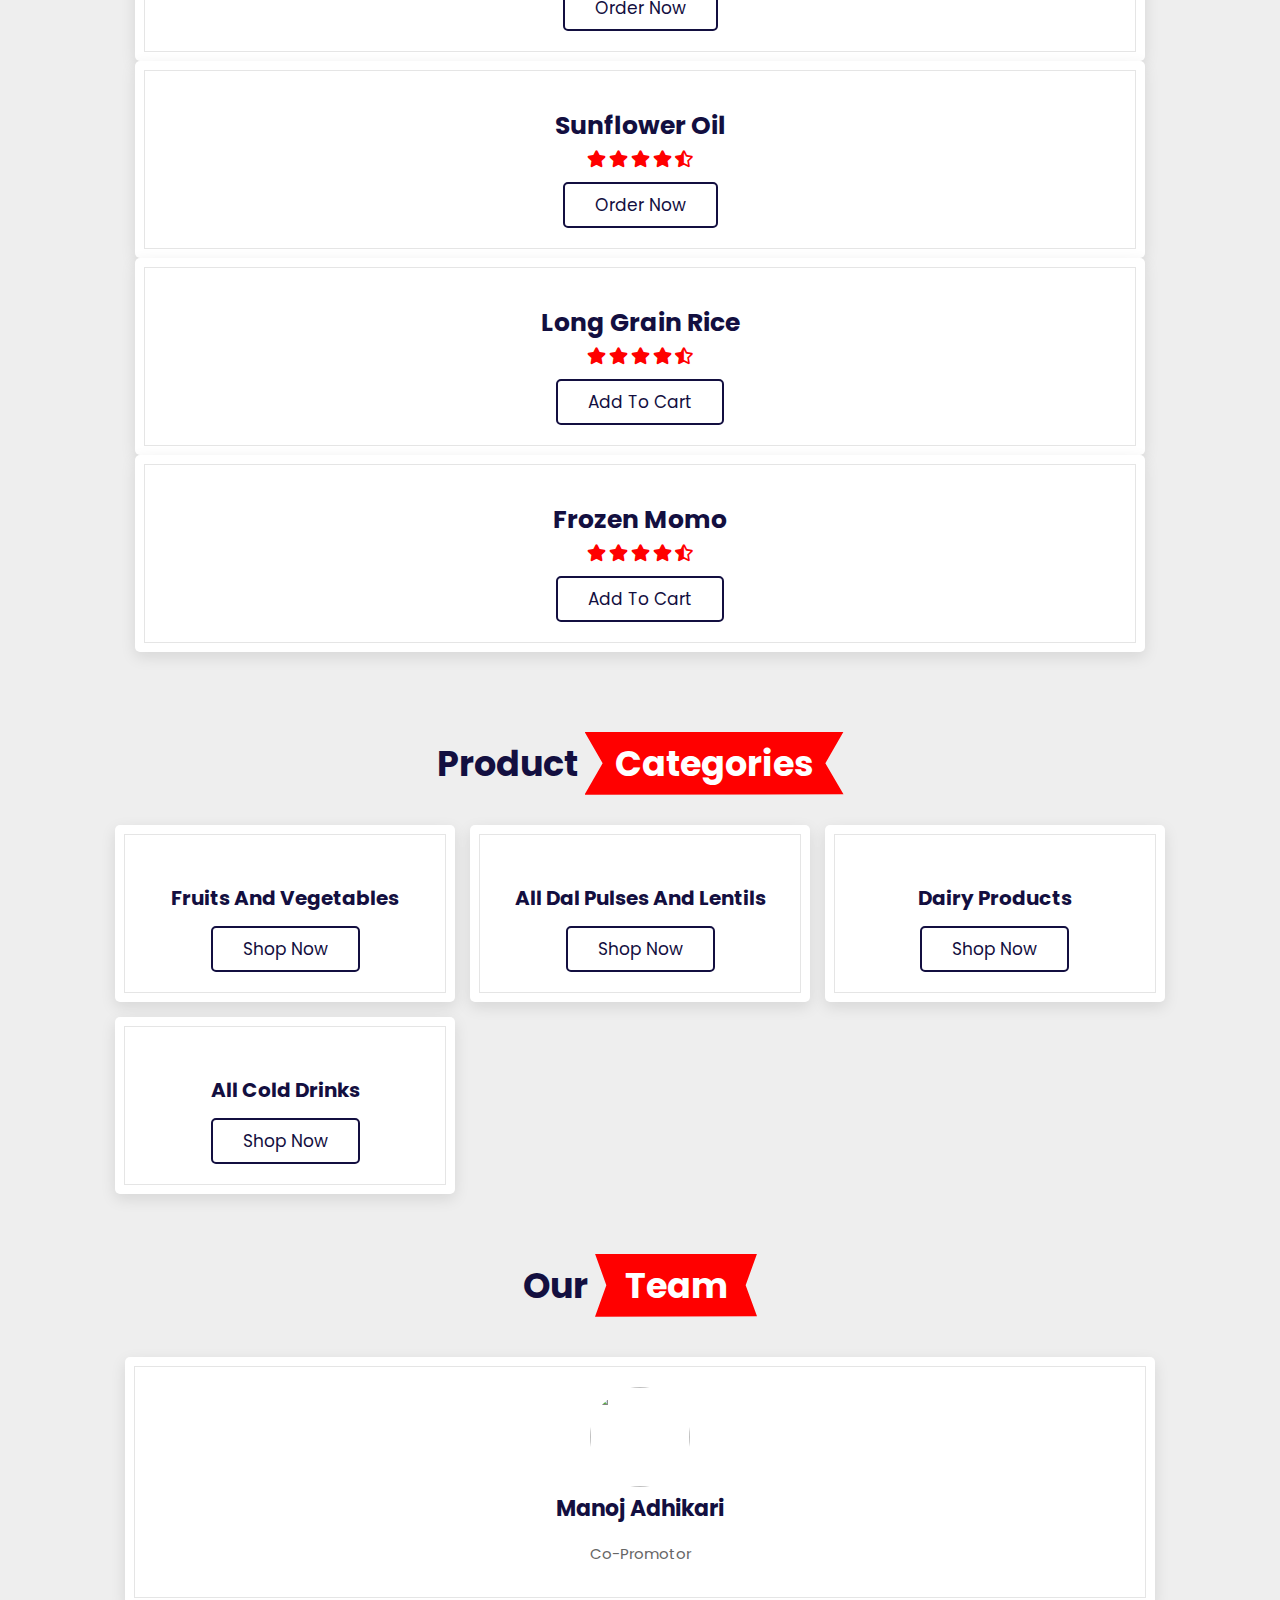
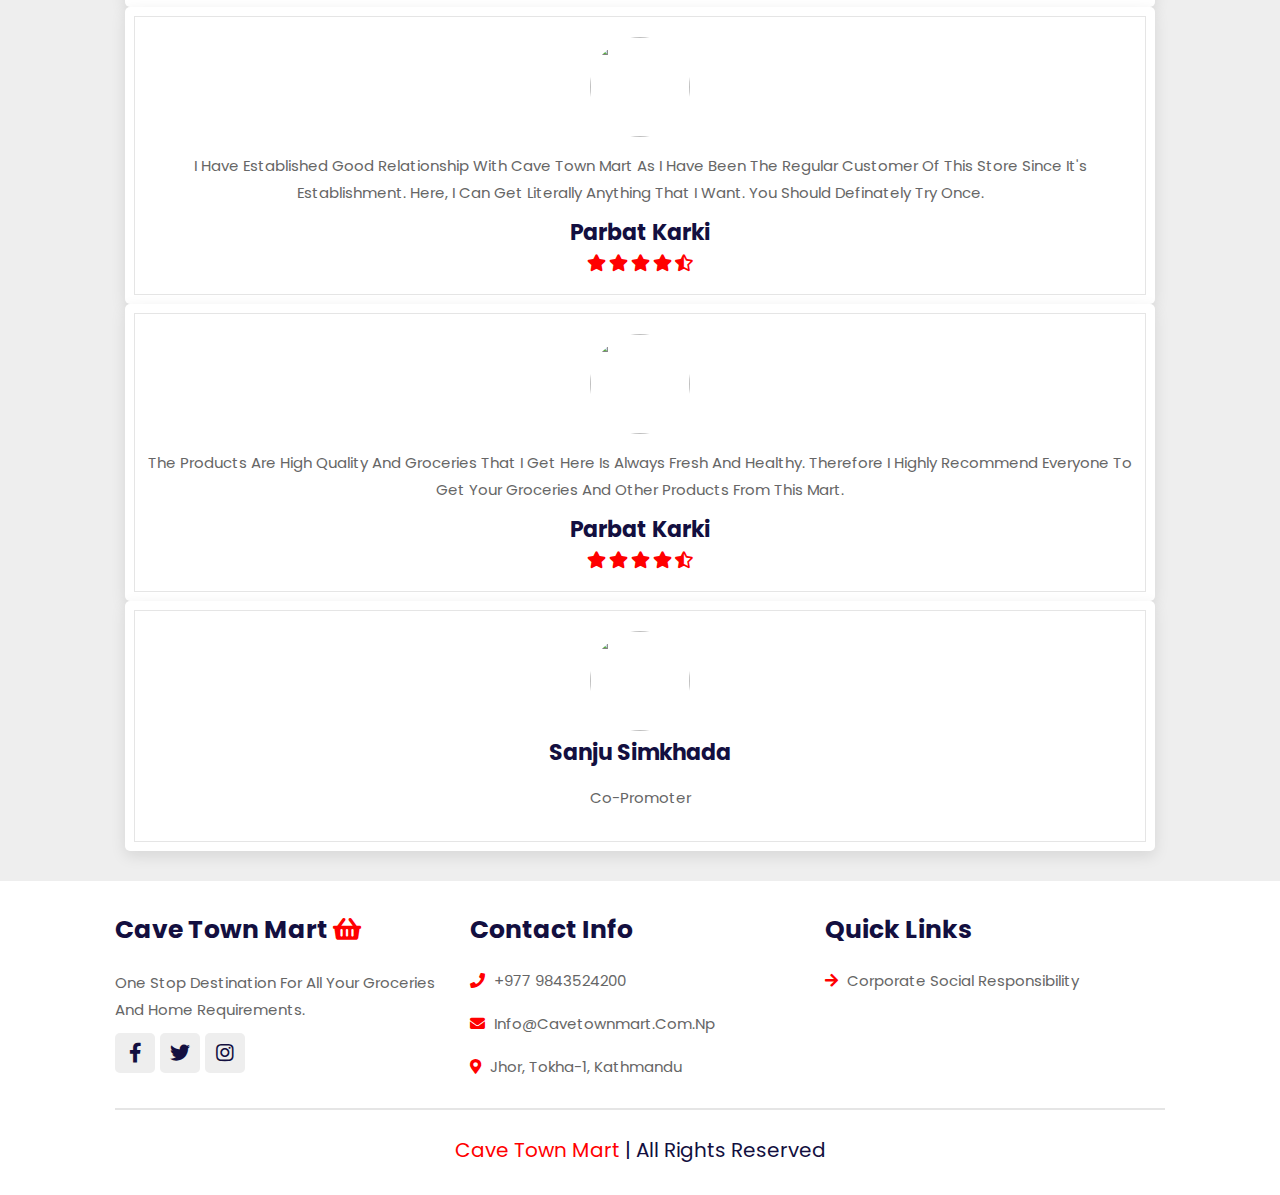
==== commit 42b7c57f: "Update index.html" ====
--- a/index.html
+++ b/index.html
@@ -350,16 +350,11 @@
        
 
             <div class="swiper-slide box">
-                <img src="image/rakshya.jpg" alt="">
-                <p>It is one stop destination for all my groceries. Since I have very busy schedule, cave Town Mart is my only option for getting all the necessary kitchen needs on a daily basis. I highly recommend it.</p>
-                <h3>Rakshya Poudel</h3>
-                <div class="stars">
-                    <i class="fas fa-star"></i>
-                    <i class="fas fa-star"></i>
-                    <i class="fas fa-star"></i>
-                    <i class="fas fa-star"></i>
-                    <i class="fas fa-star-half-alt"></i>
-                </div>
+                <img src="image/Manoj-Adhikari.jpg" alt="">
+                <h3>Manoj Adhikari</h3>
+                <p>Co-Promotor</p>
+
+             
             </div>
 
             <div class="swiper-slide box">
@@ -389,17 +384,10 @@
             </div>
 
             <div class="swiper-slide box">
-                <img src="image/sanam.jpg" alt="">
-                <p>Being a local inhabitant of Tokha area, I can easily say that Cave Town Mart is the best convenience store in this region. I have only got good quality goods even since I started buying here.</p>
-                <h3>Sanam Shrestha</h3>
-                <div class="stars">
-                    <i class="fas fa-star"></i>
-                    <i class="fas fa-star"></i>
-                    <i class="fas fa-star"></i>
-                    <i class="fas fa-star"></i>
-                    <i class="fas fa-star-half-alt"></i>
-                </div>
-            </div>
+                <img src="image/sanju-simkjhada.jpg" alt="">
+                <h3>Sanju Simkhada</h3>
+<p>Co-Promoter</p>
+             </div>
 
         </div>
 
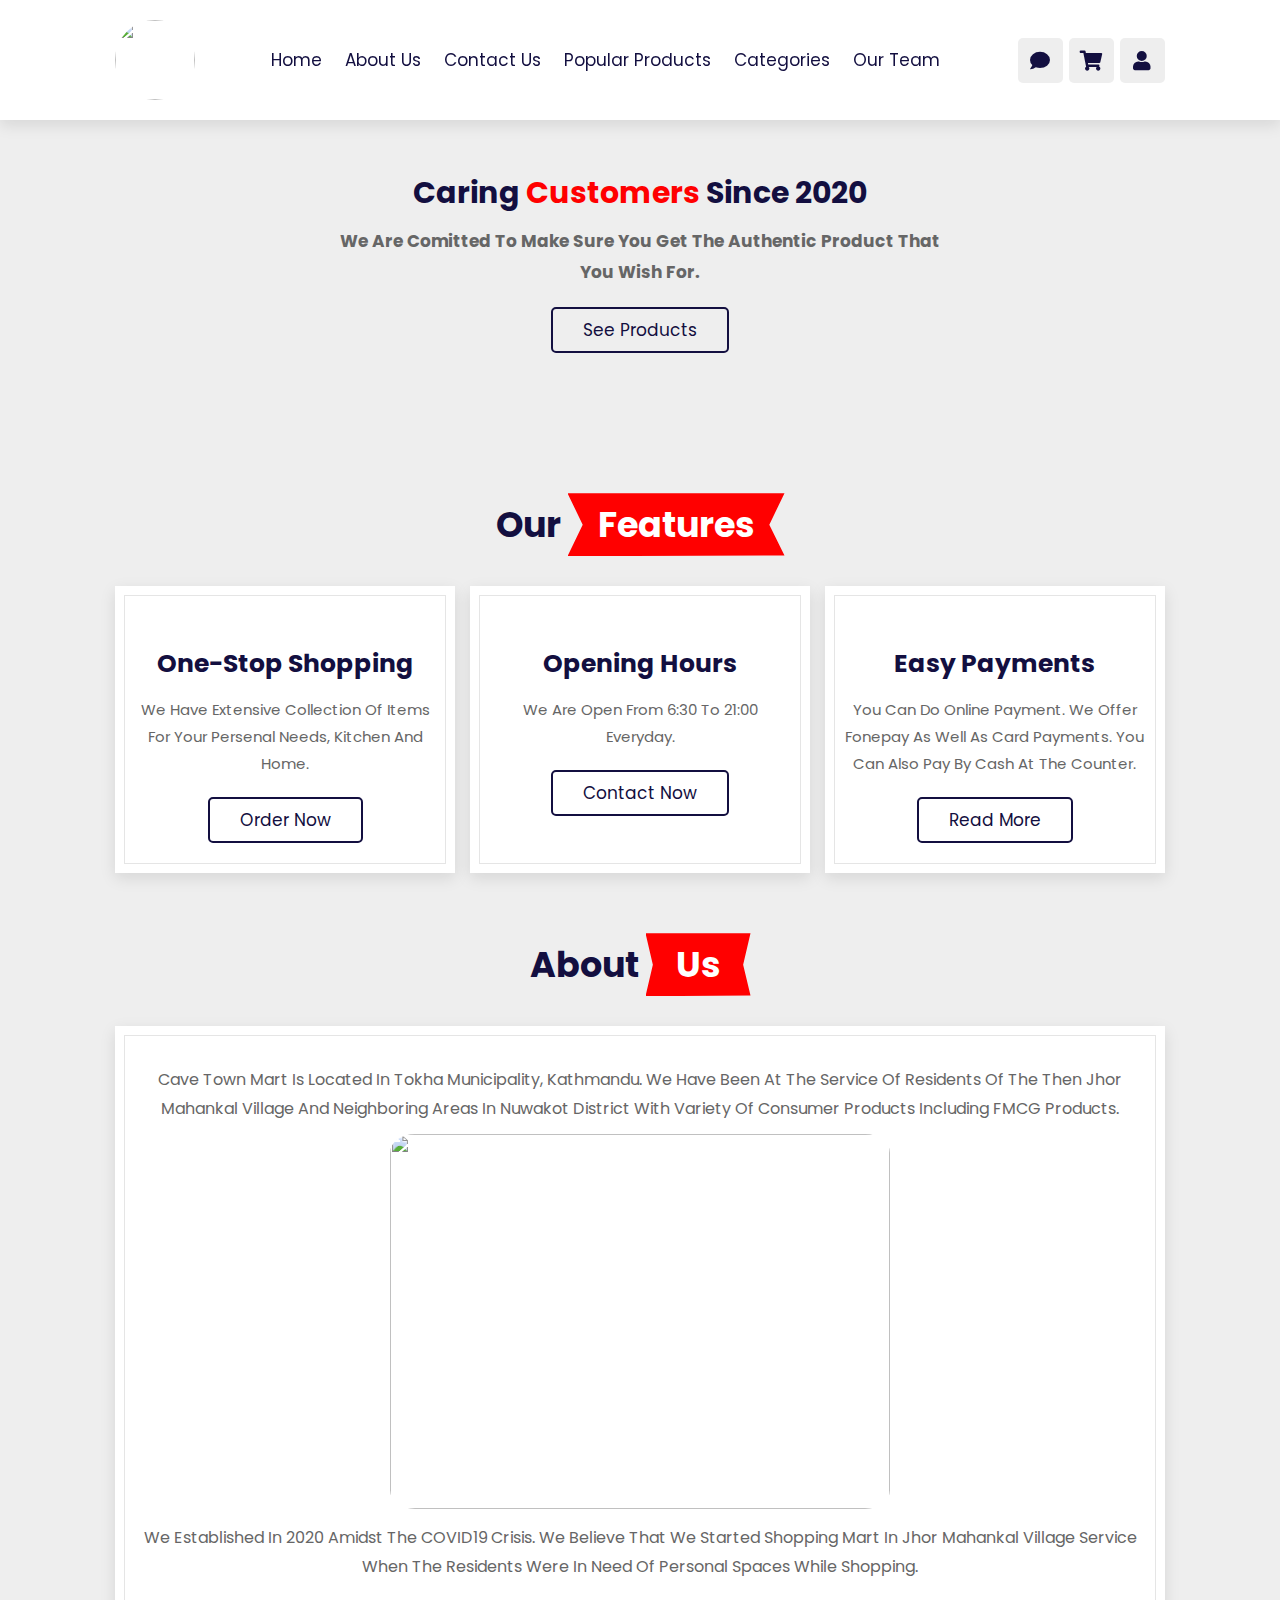
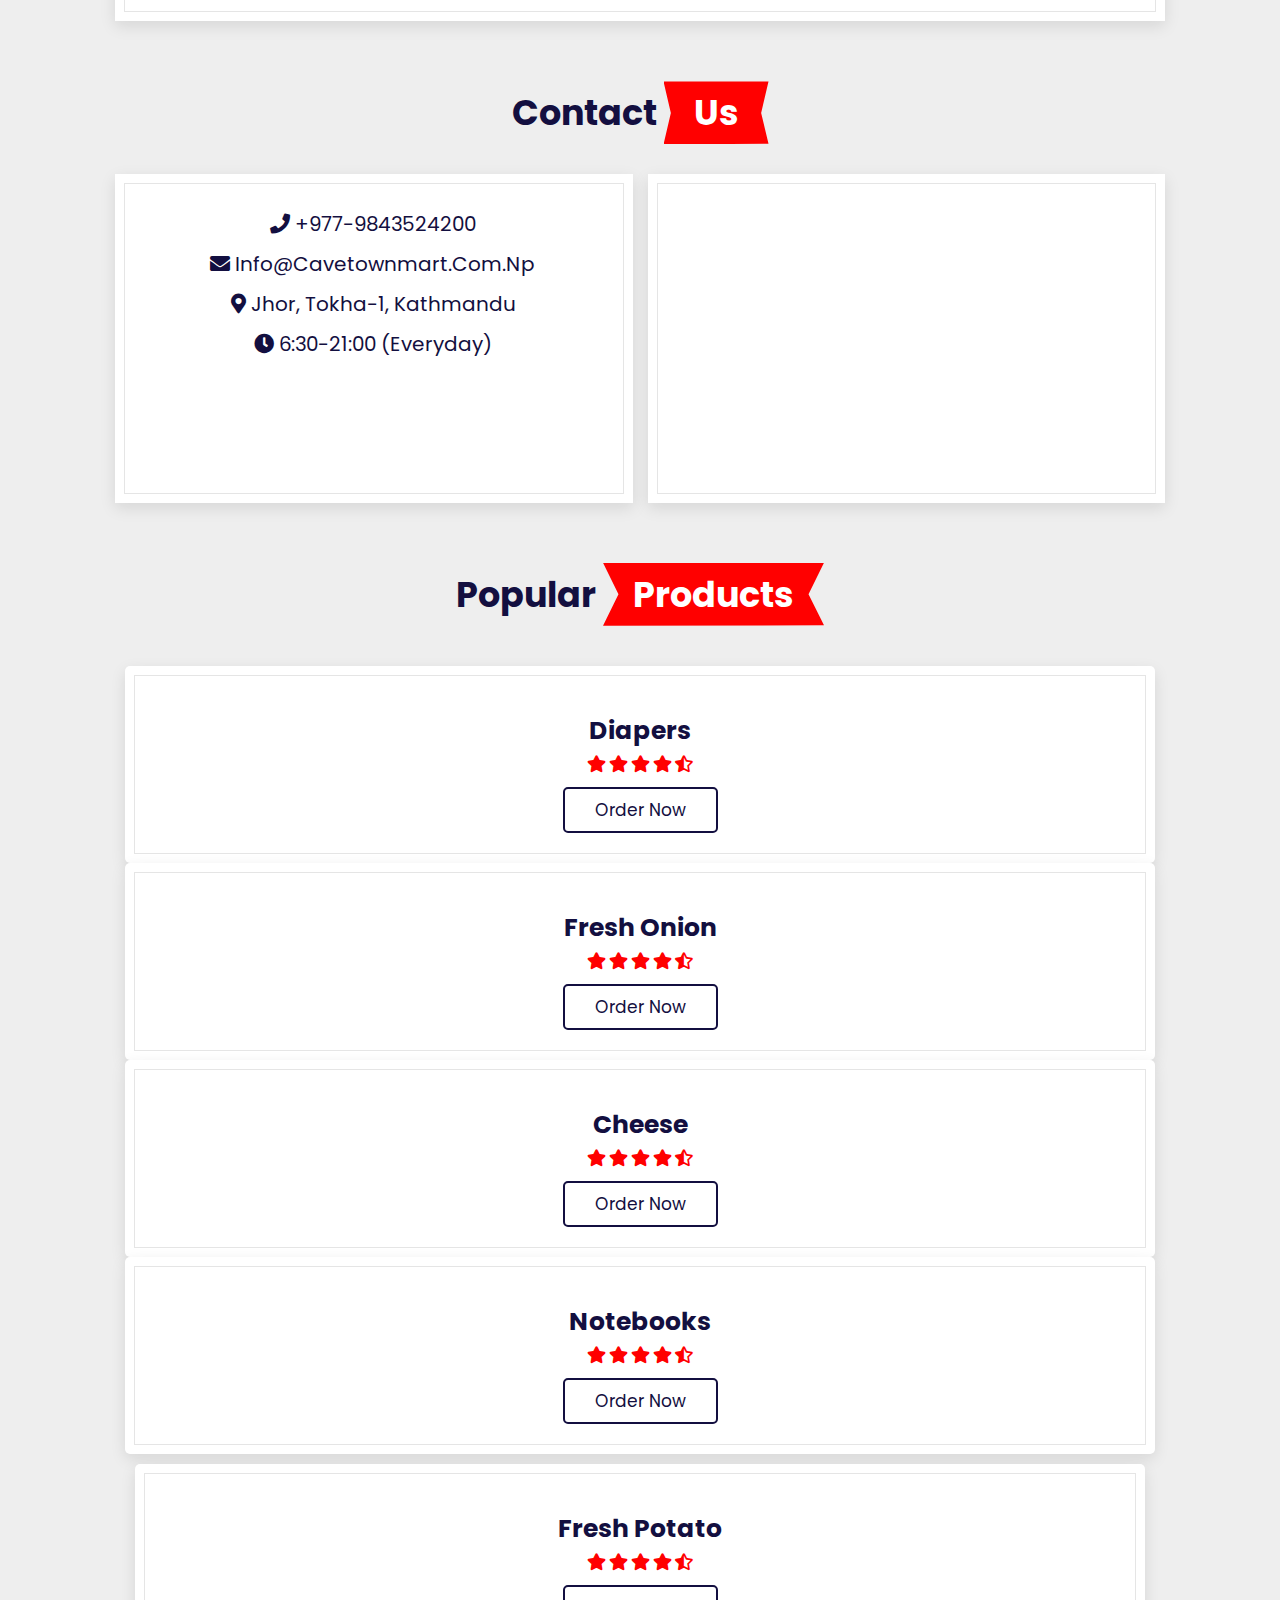
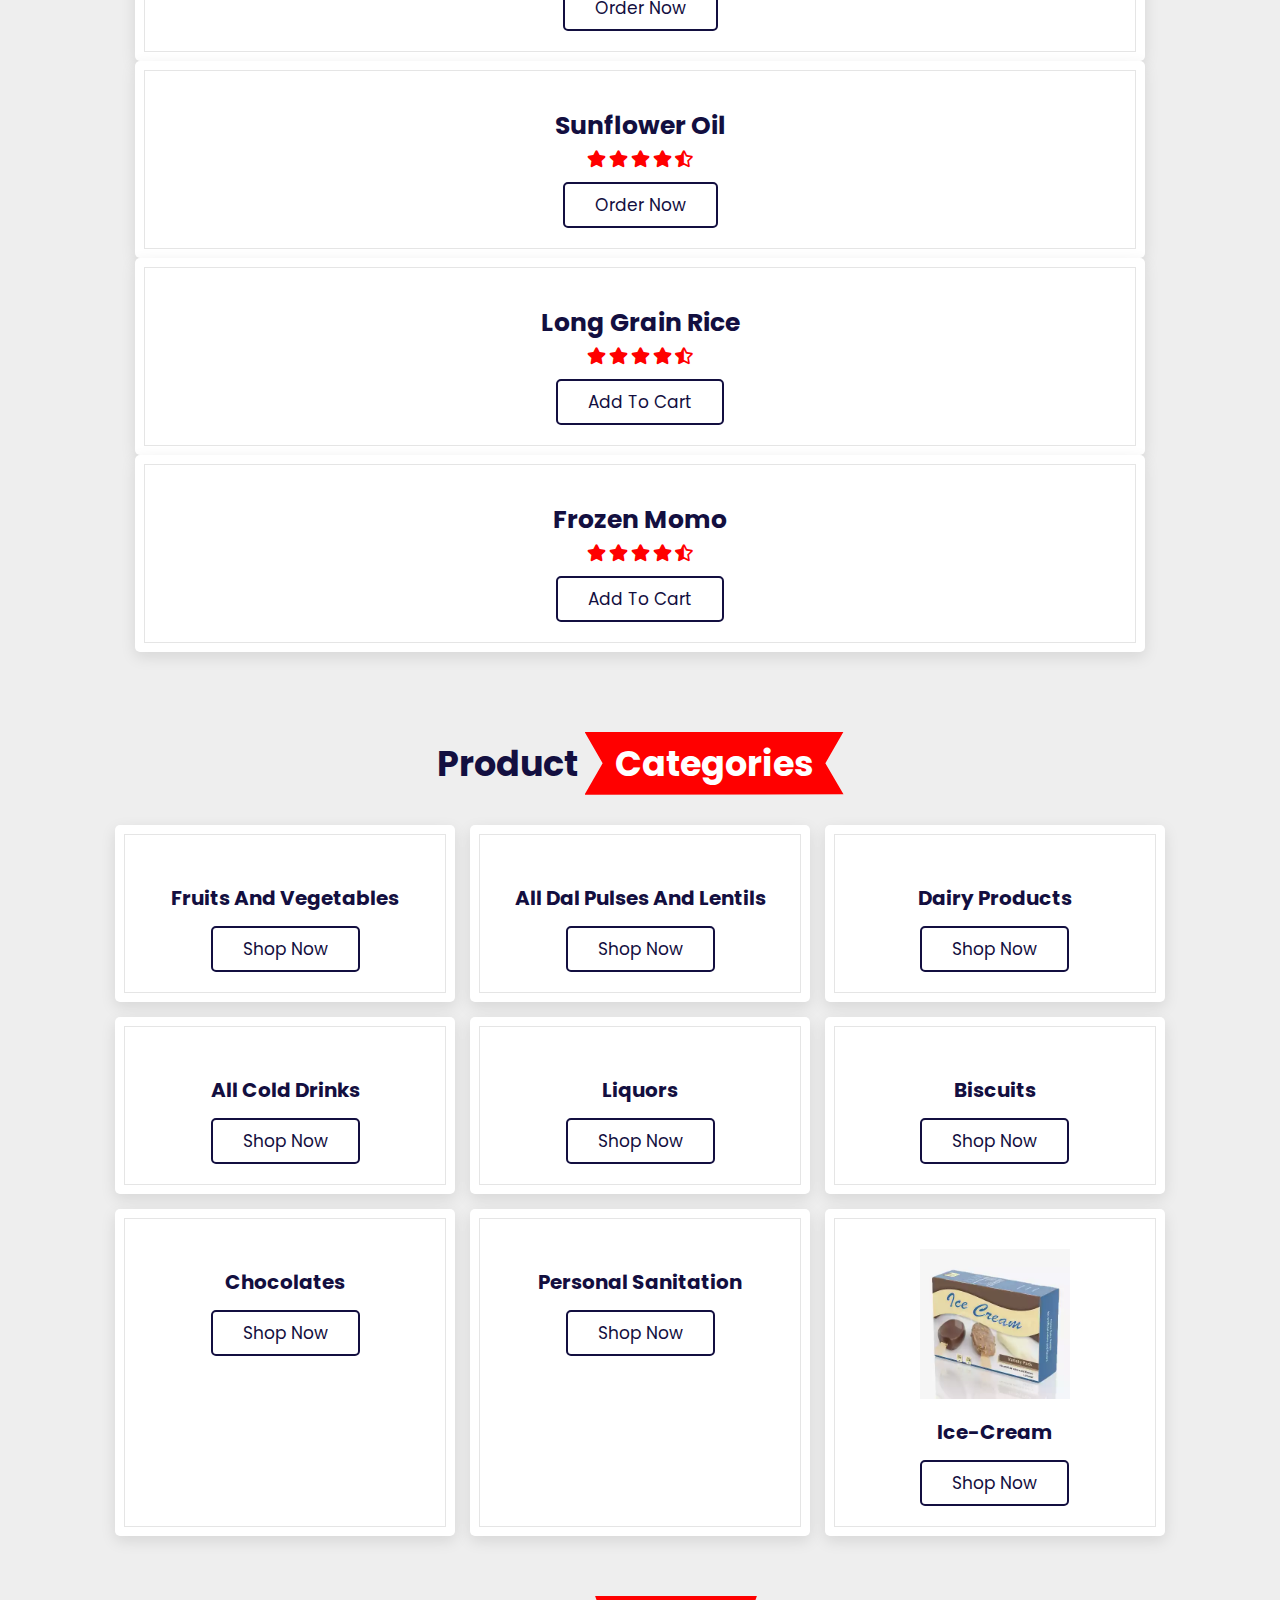
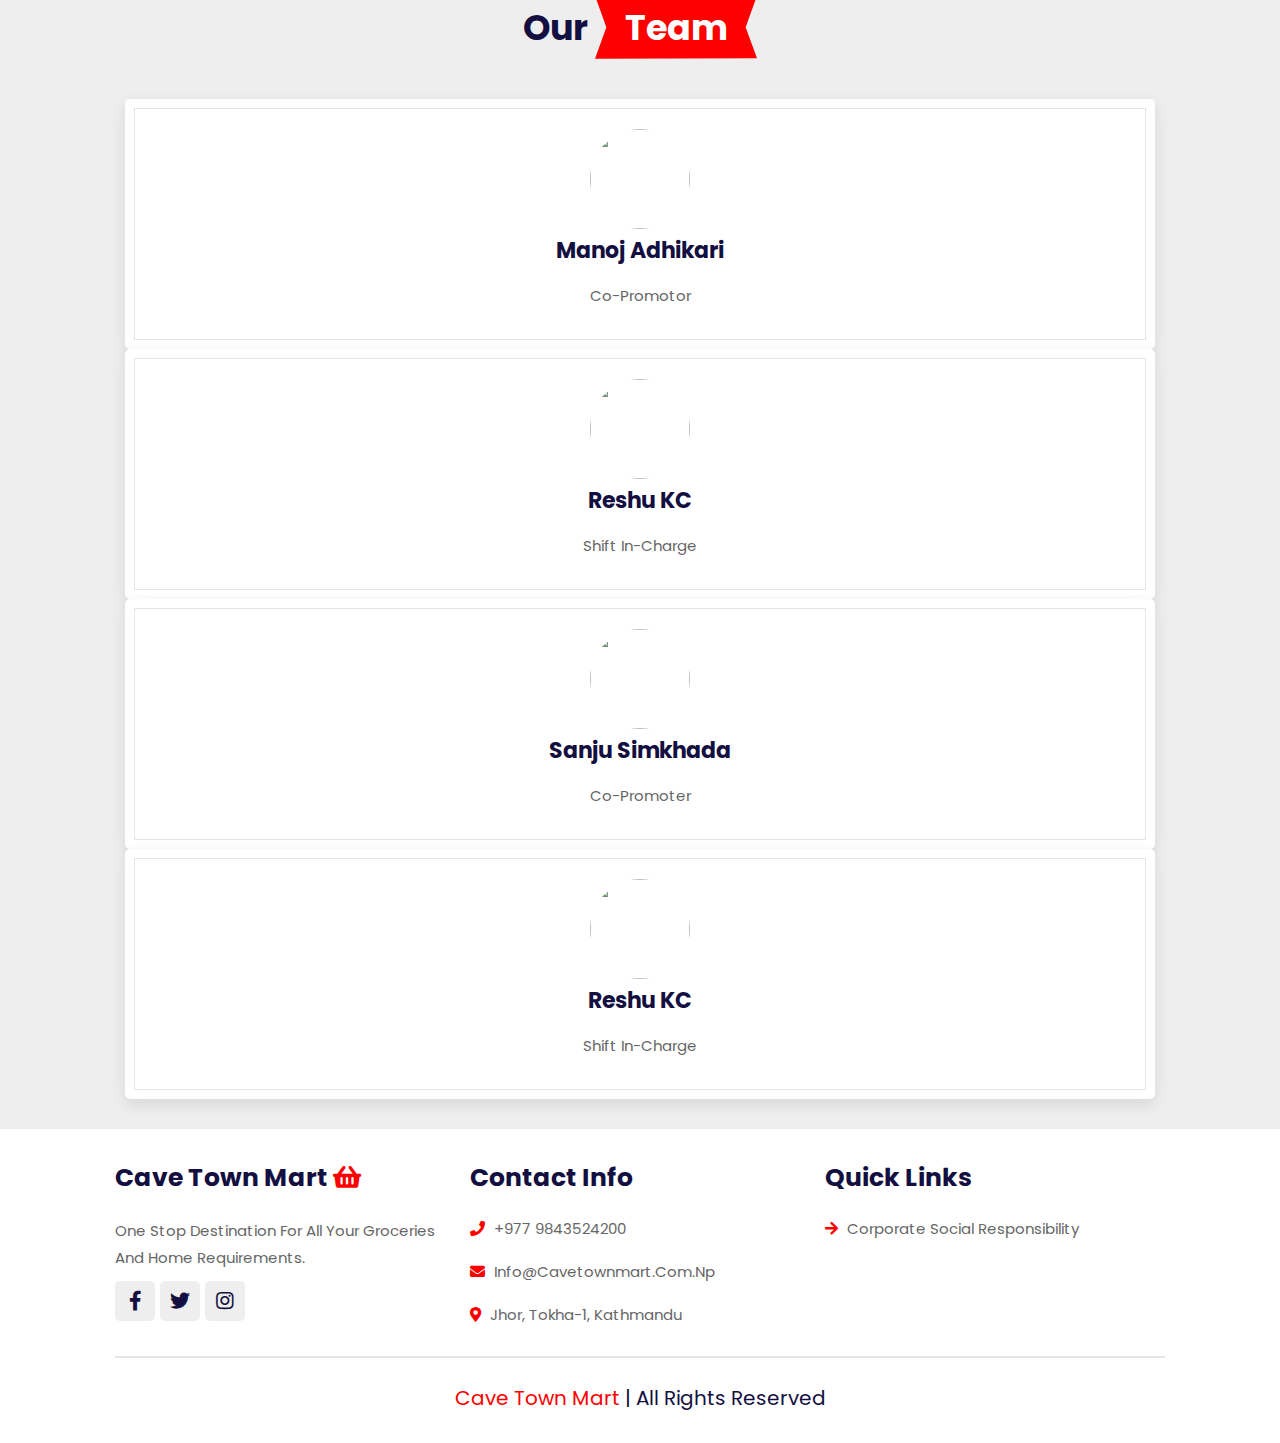
==== commit d16f1260: "Update index.html" ====
--- a/index.html
+++ b/index.html
@@ -77,7 +77,7 @@
 
     <div class="content">
         <h3>Caring <span>Customers</span> Since 2020</h3>
-        <p>We are comitted to make sure you get the authentic product that you wish for.</p>
+        <p><b>We are comitted to make sure you get the authentic product that you wish for.</b></p>
         <a href="#products" class="btn">See Products</a>
     </div>
 
@@ -169,8 +169,8 @@
         <div class="swiper-wrapper">
 
             <div class="swiper-slide box">
-                <img src="image/hygiene.jpg" alt="">
-                <h3>All Hygiene Products</h3>
+                <img src="image/diapers.jpg" alt="">
+                <h3>Diapers</h3>
                 
                 <div class="stars">
                     <i class="fas fa-star"></i>
@@ -197,8 +197,8 @@
             </div>
 
             <div class="swiper-slide box">
-                <img src="image/alcohol.jpg" alt="">
-                <h3>All Liquor Types</h3>
+                <img src="image/amul-cheese.jpg" alt="">
+                <h3>Cheese</h3>
                 
                 <div class="stars">
                     <i class="fas fa-star"></i>
@@ -211,8 +211,8 @@
             </div>
 
             <div class="swiper-slide box">
-                <img src="image/kitchen-utensils.jpg" alt="">
-                <h3>All Kitchen Utensils</h3>
+                <img src="image/notebooks.jpg" alt="">
+                <h3>Notebooks</h3>
                 
                 <div class="stars">
                     <i class="fas fa-star"></i>
@@ -329,6 +329,41 @@
             
             <a href="#contact" class="btn">shop now</a>
         </div>
+        
+        <div class="box">
+            <img src="image/alcohol.jpg" alt="">
+            <h3>Liquors</h3>
+            
+            <a href="#contact" class="btn">shop now</a>
+        </div>
+        
+        <div class="box">
+            <img src="image/biscuit.webp" alt="">
+            <h3>Biscuits</h3>
+            
+            <a href="#contact" class="btn">shop now</a>
+        </div>
+        
+            <div class="box">
+            <img src="image/chocolates.jpg" alt="">
+            <h3>Chocolates</h3>
+            
+            <a href="#contact" class="btn">shop now</a>
+        </div>
+        
+          <div class="box">
+            <img src="image/hygiene.jpg" alt="">
+            <h3>Personal Sanitation</h3>
+            
+            <a href="#contact" class="btn">shop now</a>
+        </div>
+        
+         <div class="box">
+            <img src="image/ice-cream.webp" alt="">
+            <h3>Ice-cream</h3>
+            
+            <a href="#contact" class="btn">shop now</a>
+        </div>
 
     </div>
 
@@ -353,41 +388,31 @@
                 <img src="image/Manoj-Adhikari.jpg" alt="">
                 <h3>Manoj Adhikari</h3>
                 <p>Co-Promotor</p>
-
              
             </div>
 
             <div class="swiper-slide box">
-                <img src="image/parbat.jpg" alt="">
-                <p>I have established good relationship with cave Town Mart as I have been the regular customer of this store since it's establishment. Here, I can get literally anything that I want. You should definately try once.</p>
-                <h3>Parbat Karki</h3>
-                <div class="stars">
-                    <i class="fas fa-star"></i>
-                    <i class="fas fa-star"></i>
-                    <i class="fas fa-star"></i>
-                    <i class="fas fa-star"></i>
-                    <i class="fas fa-star-half-alt"></i>
-                </div>
-            </div>
-            
-             <div class="swiper-slide box">
-                <img src="image/rohan.jpg" alt="">
-                <p>The products are high quality and groceries that I get here is always fresh and healthy. Therefore I highly recommend everyone to get your groceries and other products from this mart.</p>                
-                 <h3>Parbat Karki</h3>
-                <div class="stars">
-                    <i class="fas fa-star"></i>
-                    <i class="fas fa-star"></i>
-                    <i class="fas fa-star"></i>
-                    <i class="fas fa-star"></i>
-                    <i class="fas fa-star-half-alt"></i>
-                </div>
-            </div>
-
-            <div class="swiper-slide box">
-                <img src="image/sanju-simkjhada.jpg" alt="">
+                <img src="image/reshu.jpg" alt="">
+                <h3>Reshu KC</h3>
+                <p>Shift In-Charge</p>
+
+               
+            </div>
+            
+             
+            <div class="swiper-slide box">
+                <img src="image/sanju-simkhada.jpg" alt="">
                 <h3>Sanju Simkhada</h3>
 <p>Co-Promoter</p>
              </div>
+            
+            <div class="swiper-slide box">
+                <img src="image/reshu.jpg" alt="">
+                <h3>Reshu KC</h3>
+                <p>Shift In-Charge</p>
+
+               
+            </div>
 
         </div>
 
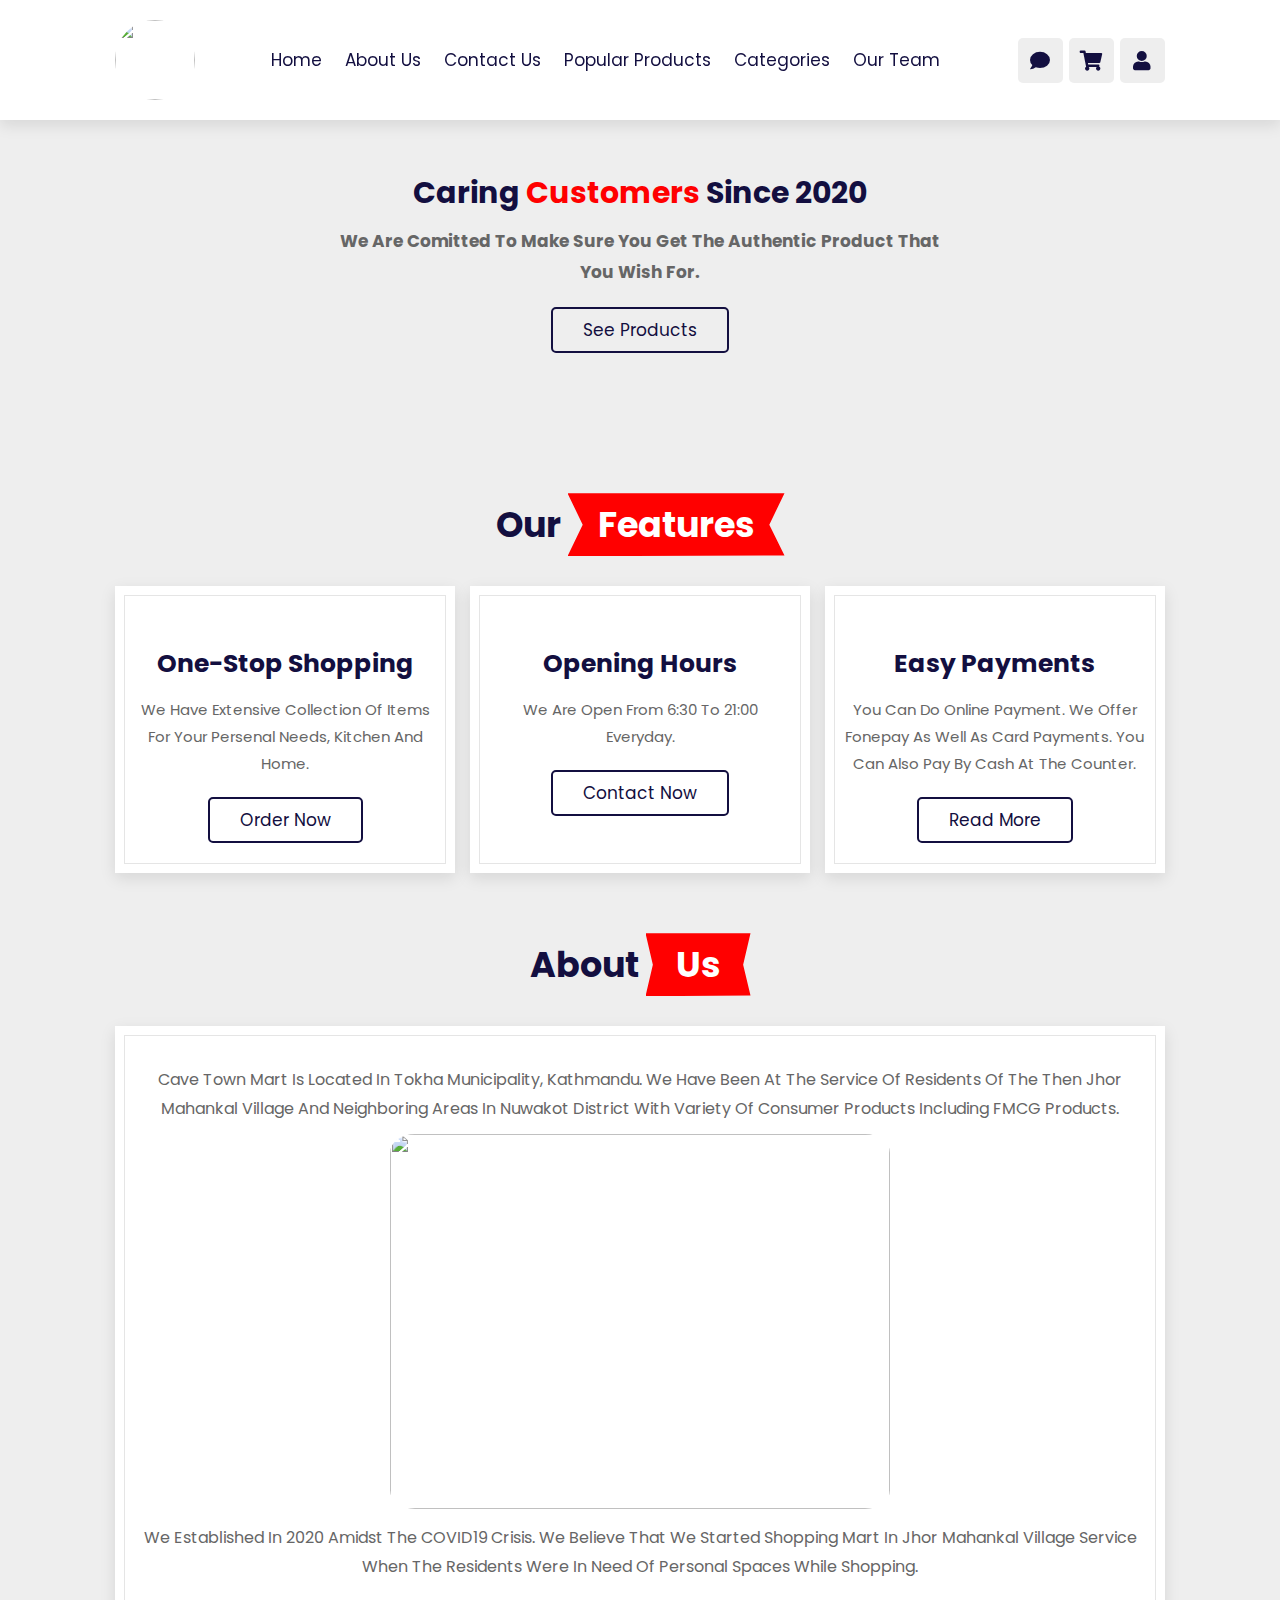
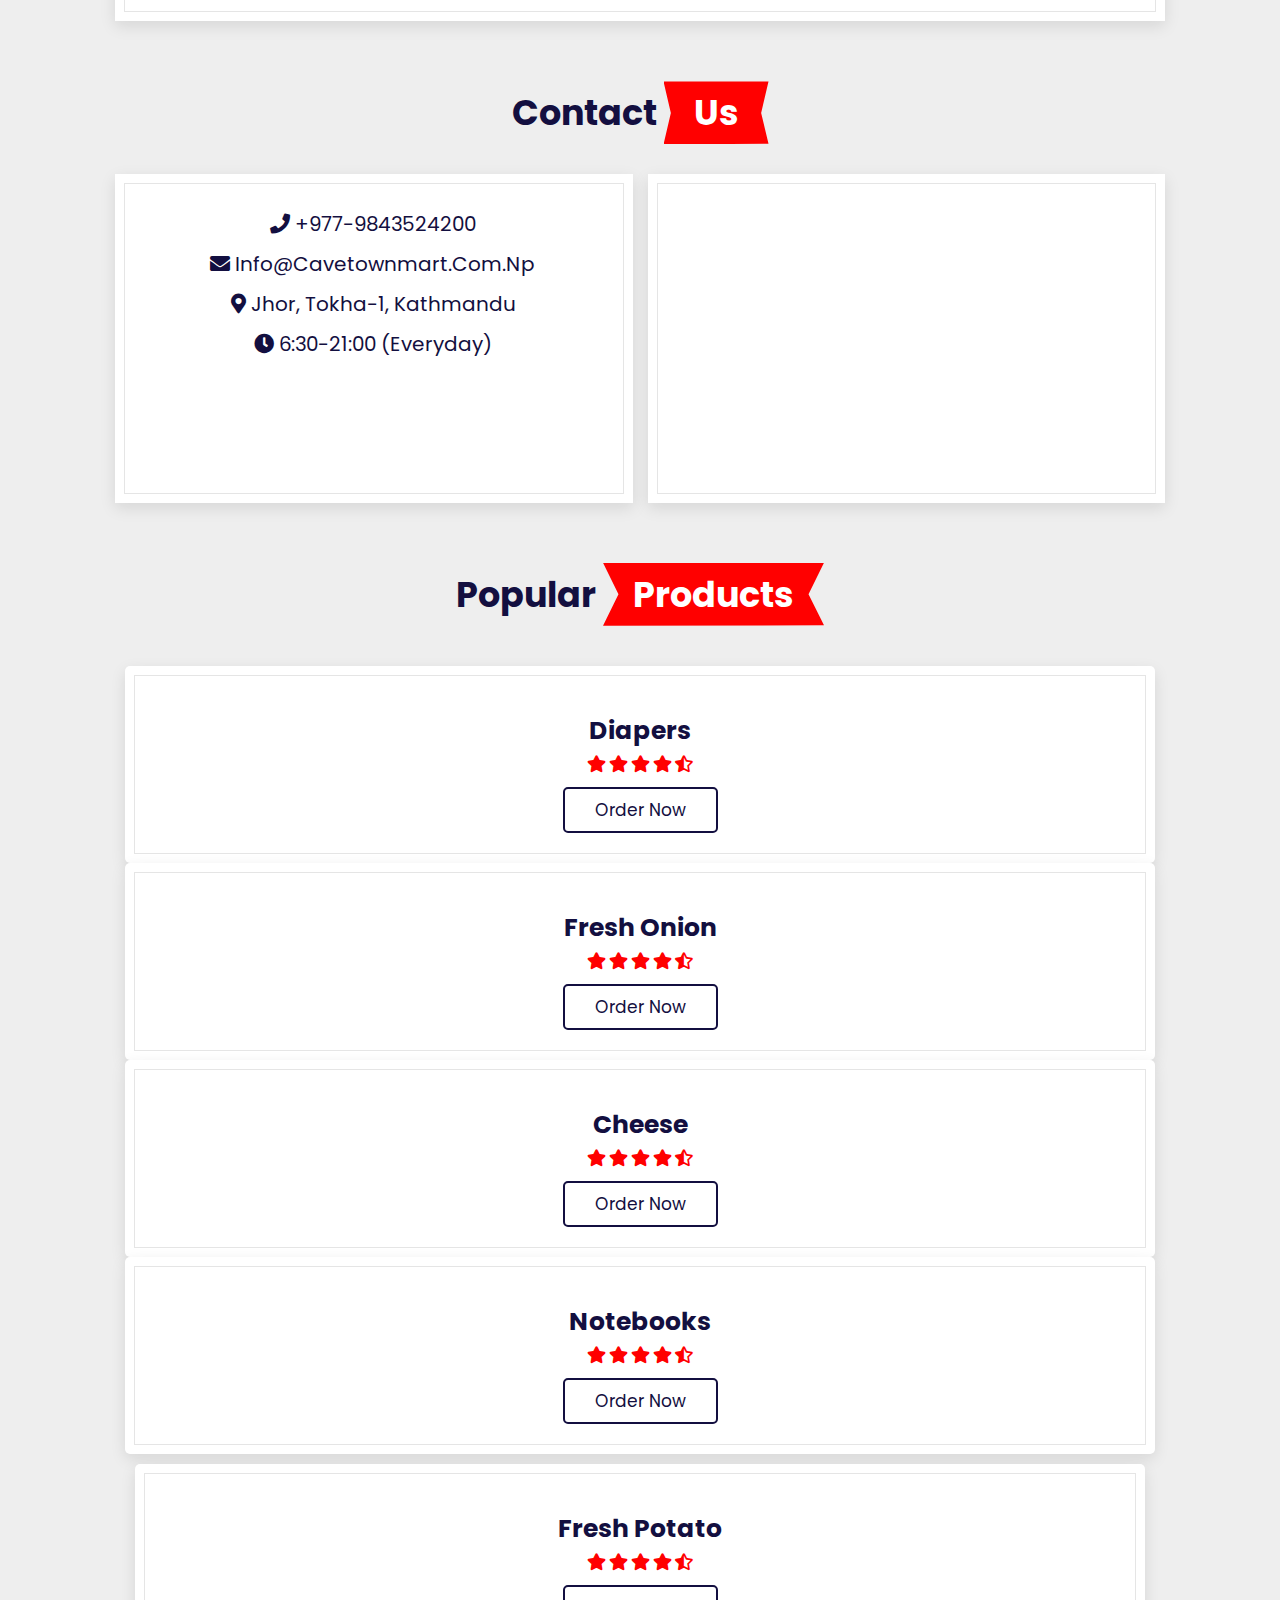
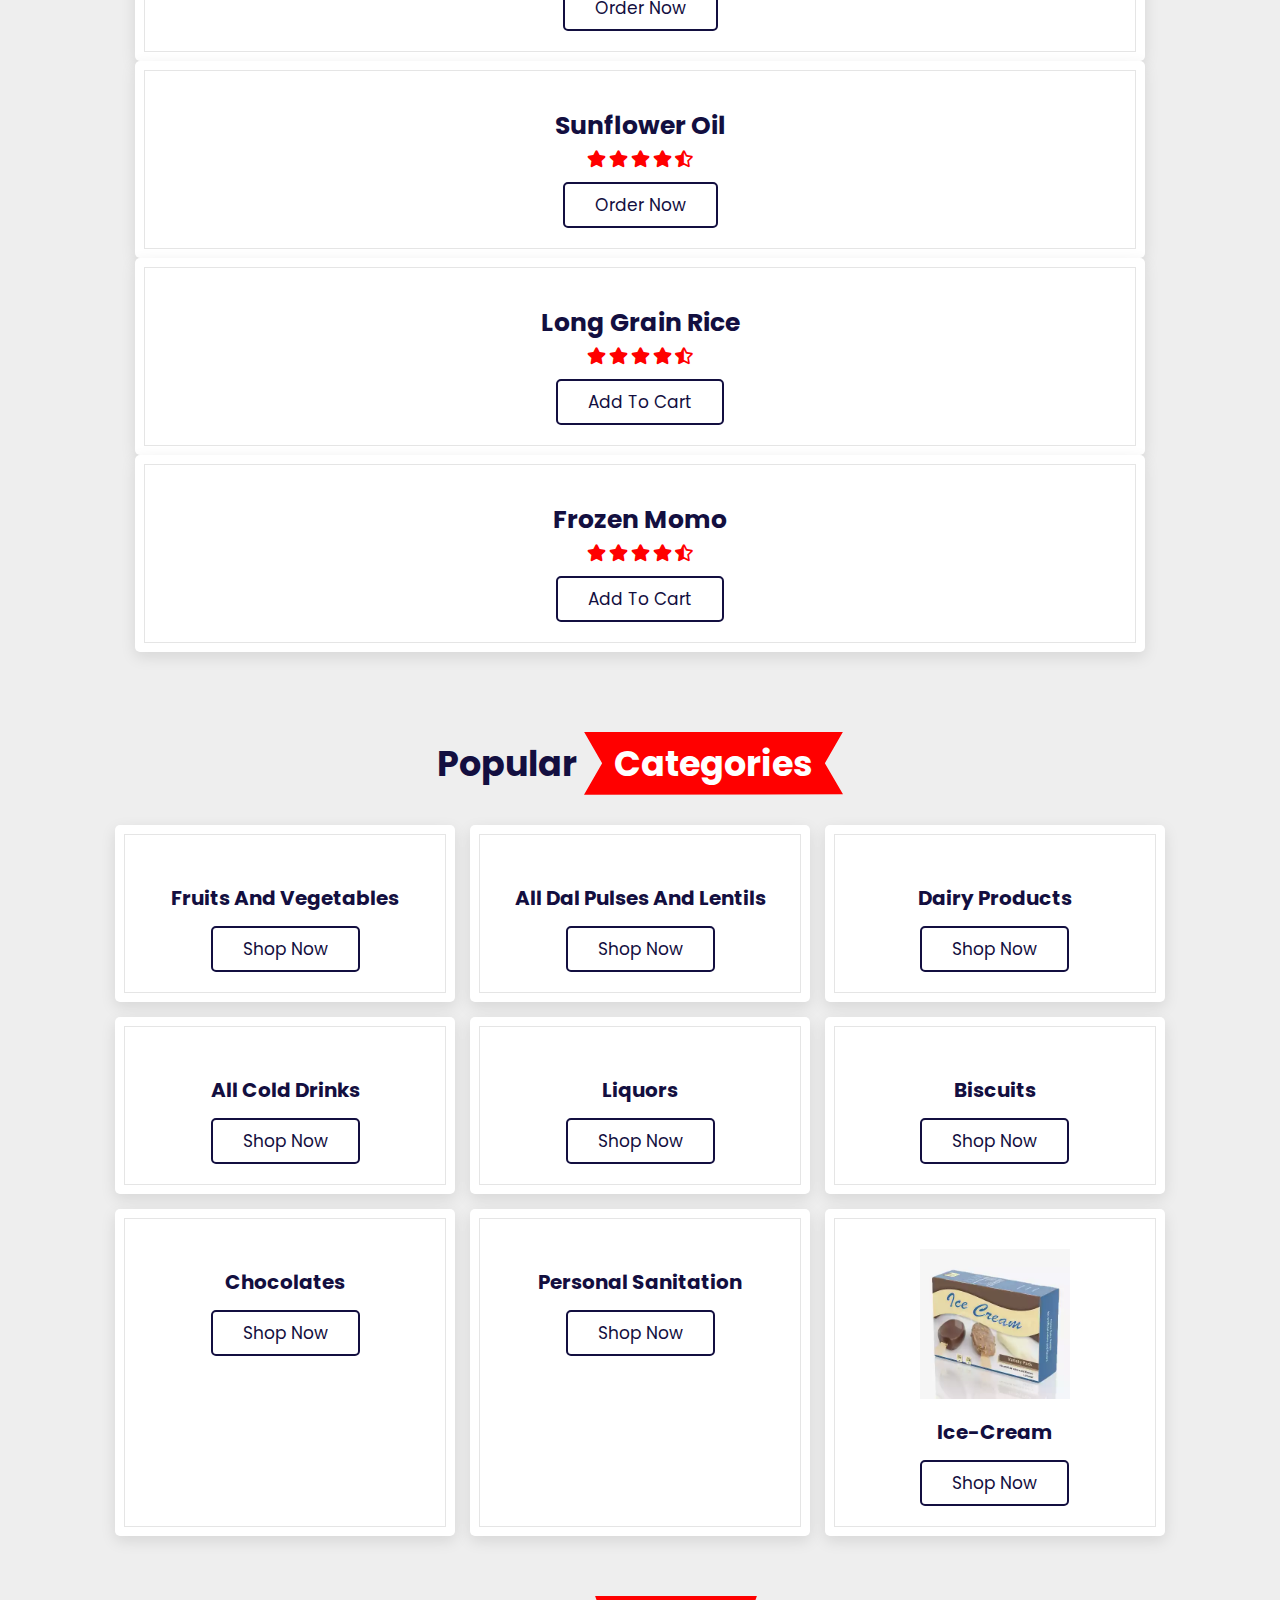
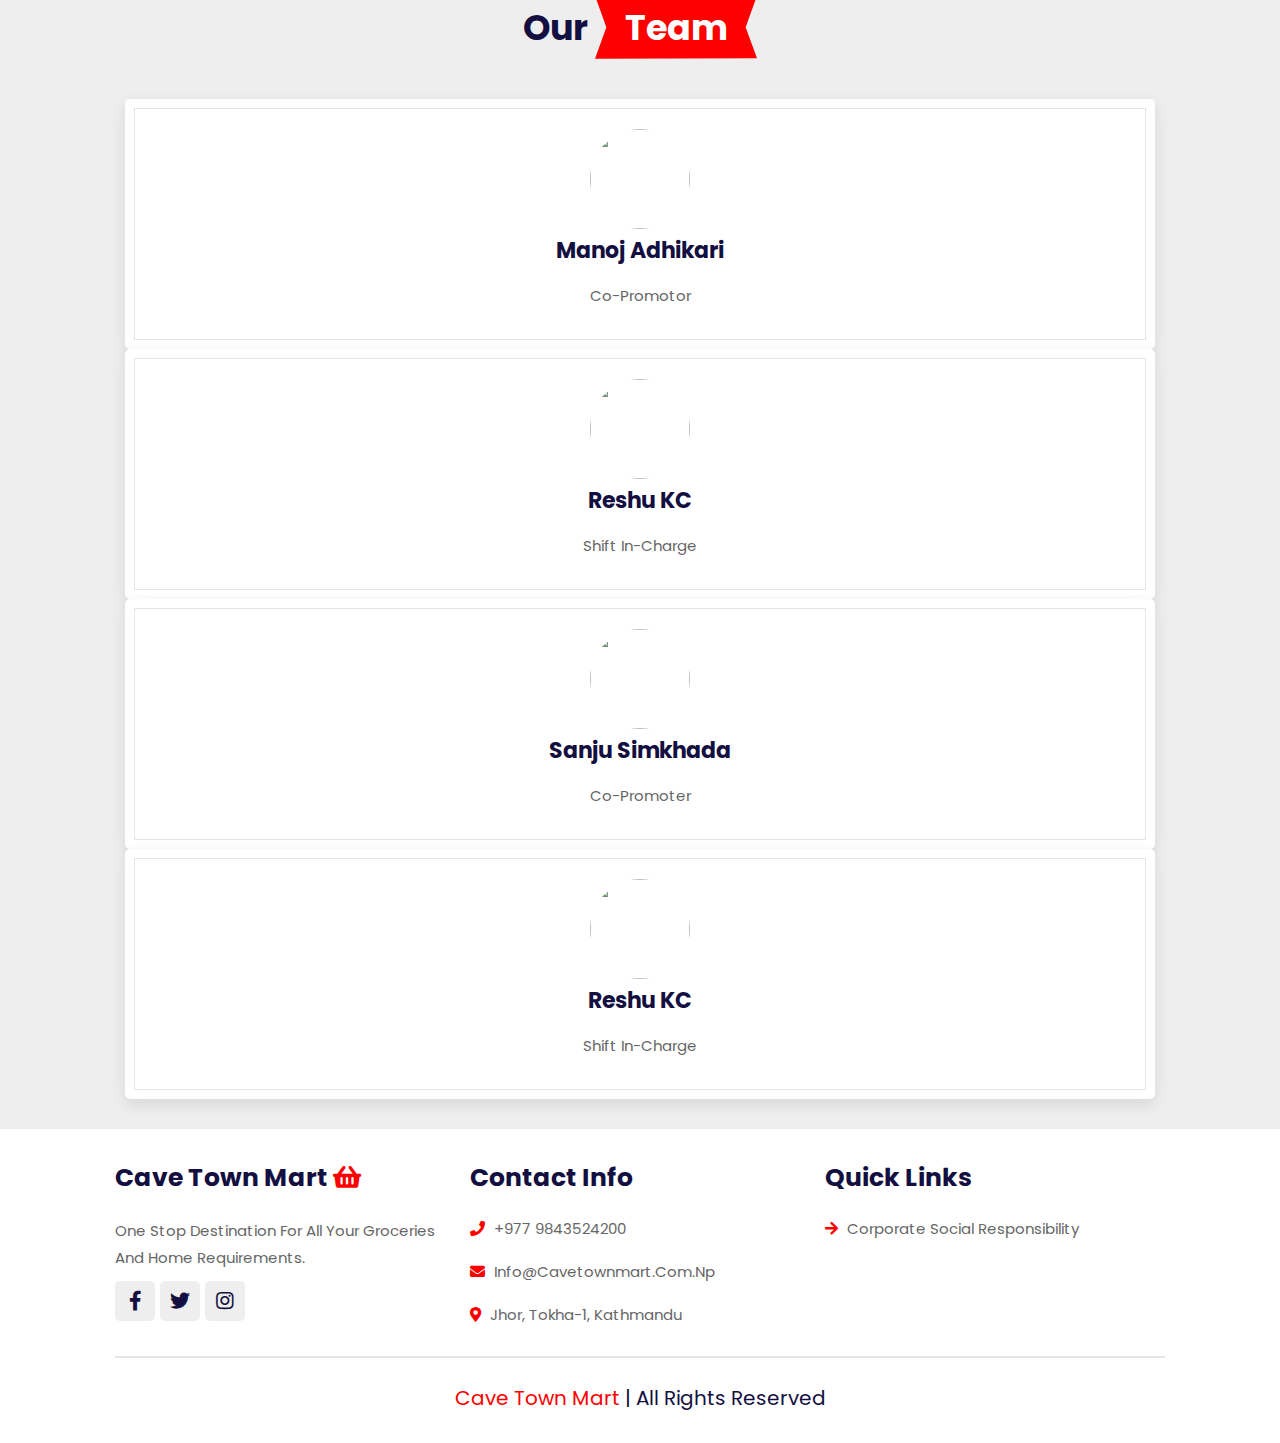
==== commit 9868e87d: "Update index.html" ====
--- a/index.html
+++ b/index.html
@@ -298,7 +298,7 @@
 
 <section class="categories" id="categories">
 
-    <h1 class="heading"> product <span>categories</span> </h1>
+    <h1 class="heading"> Popular <span>categories</span> </h1>
 
     <div class="box-container">
 
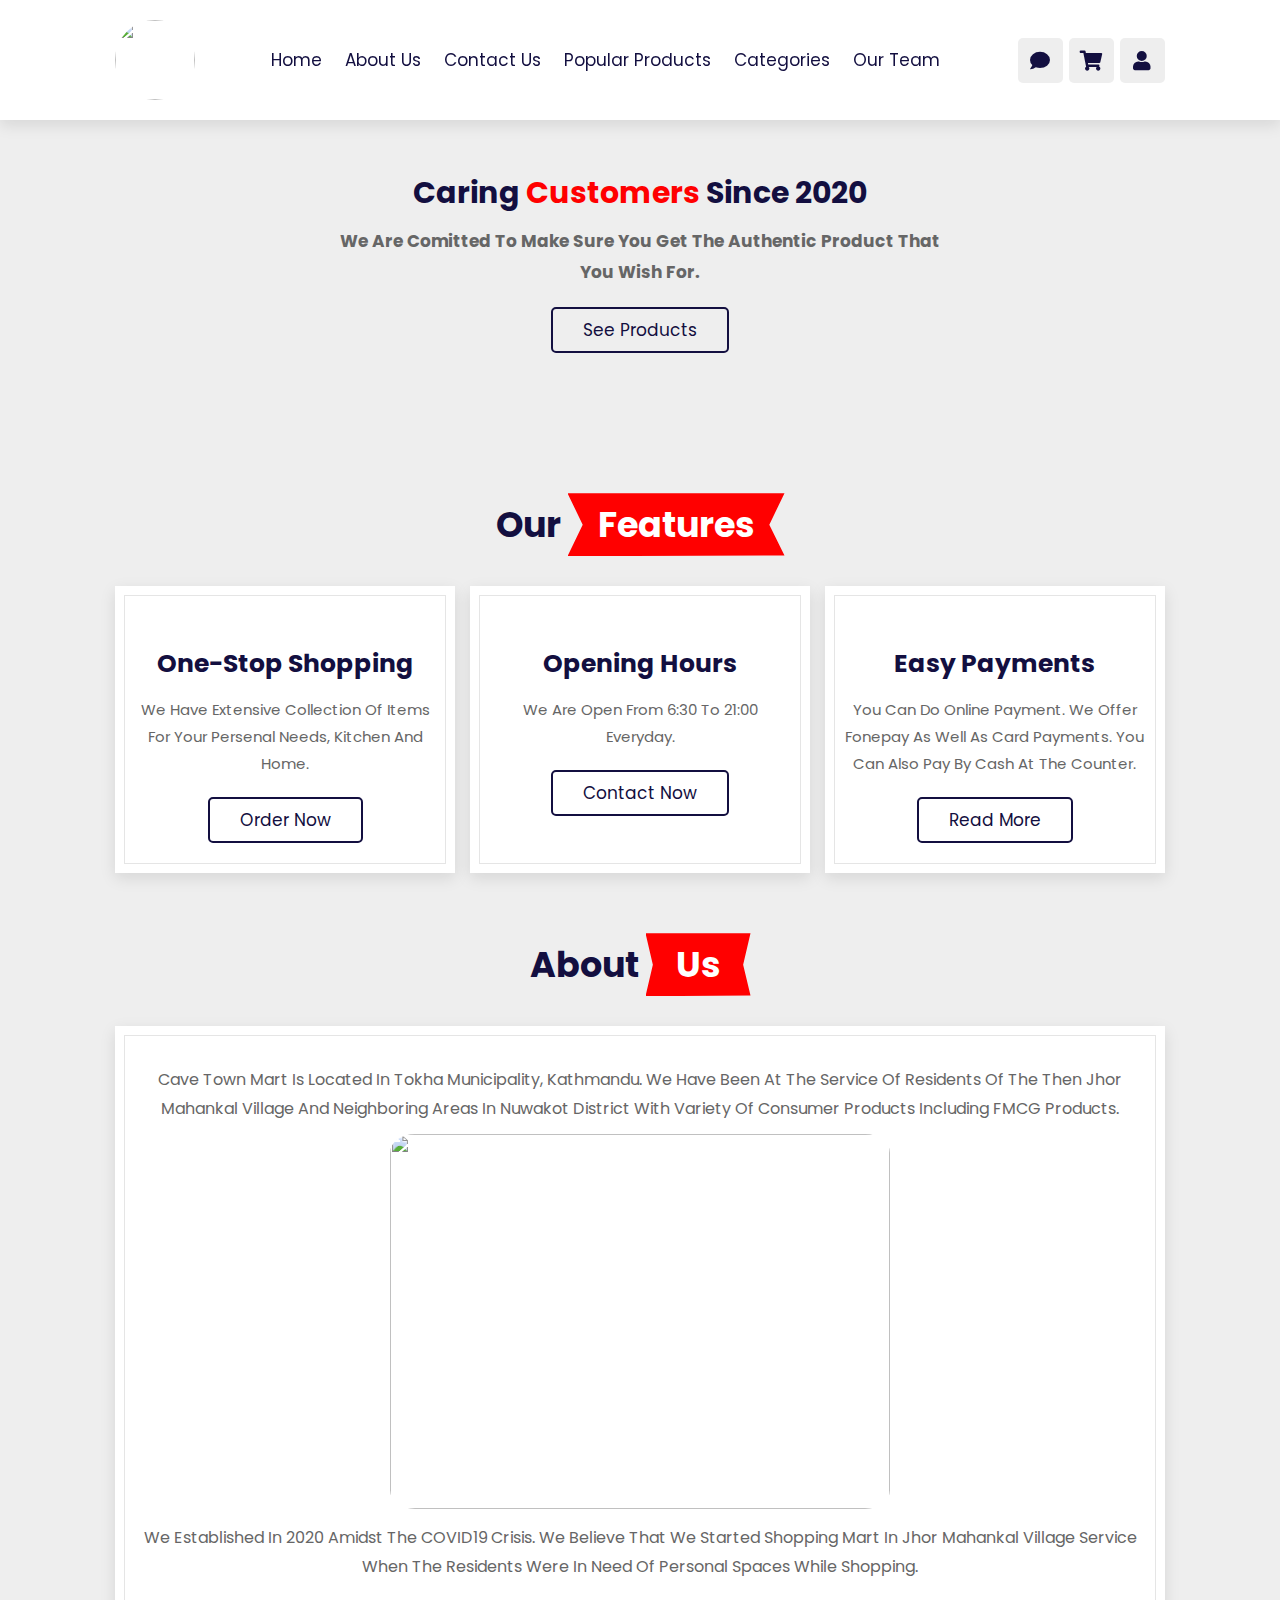
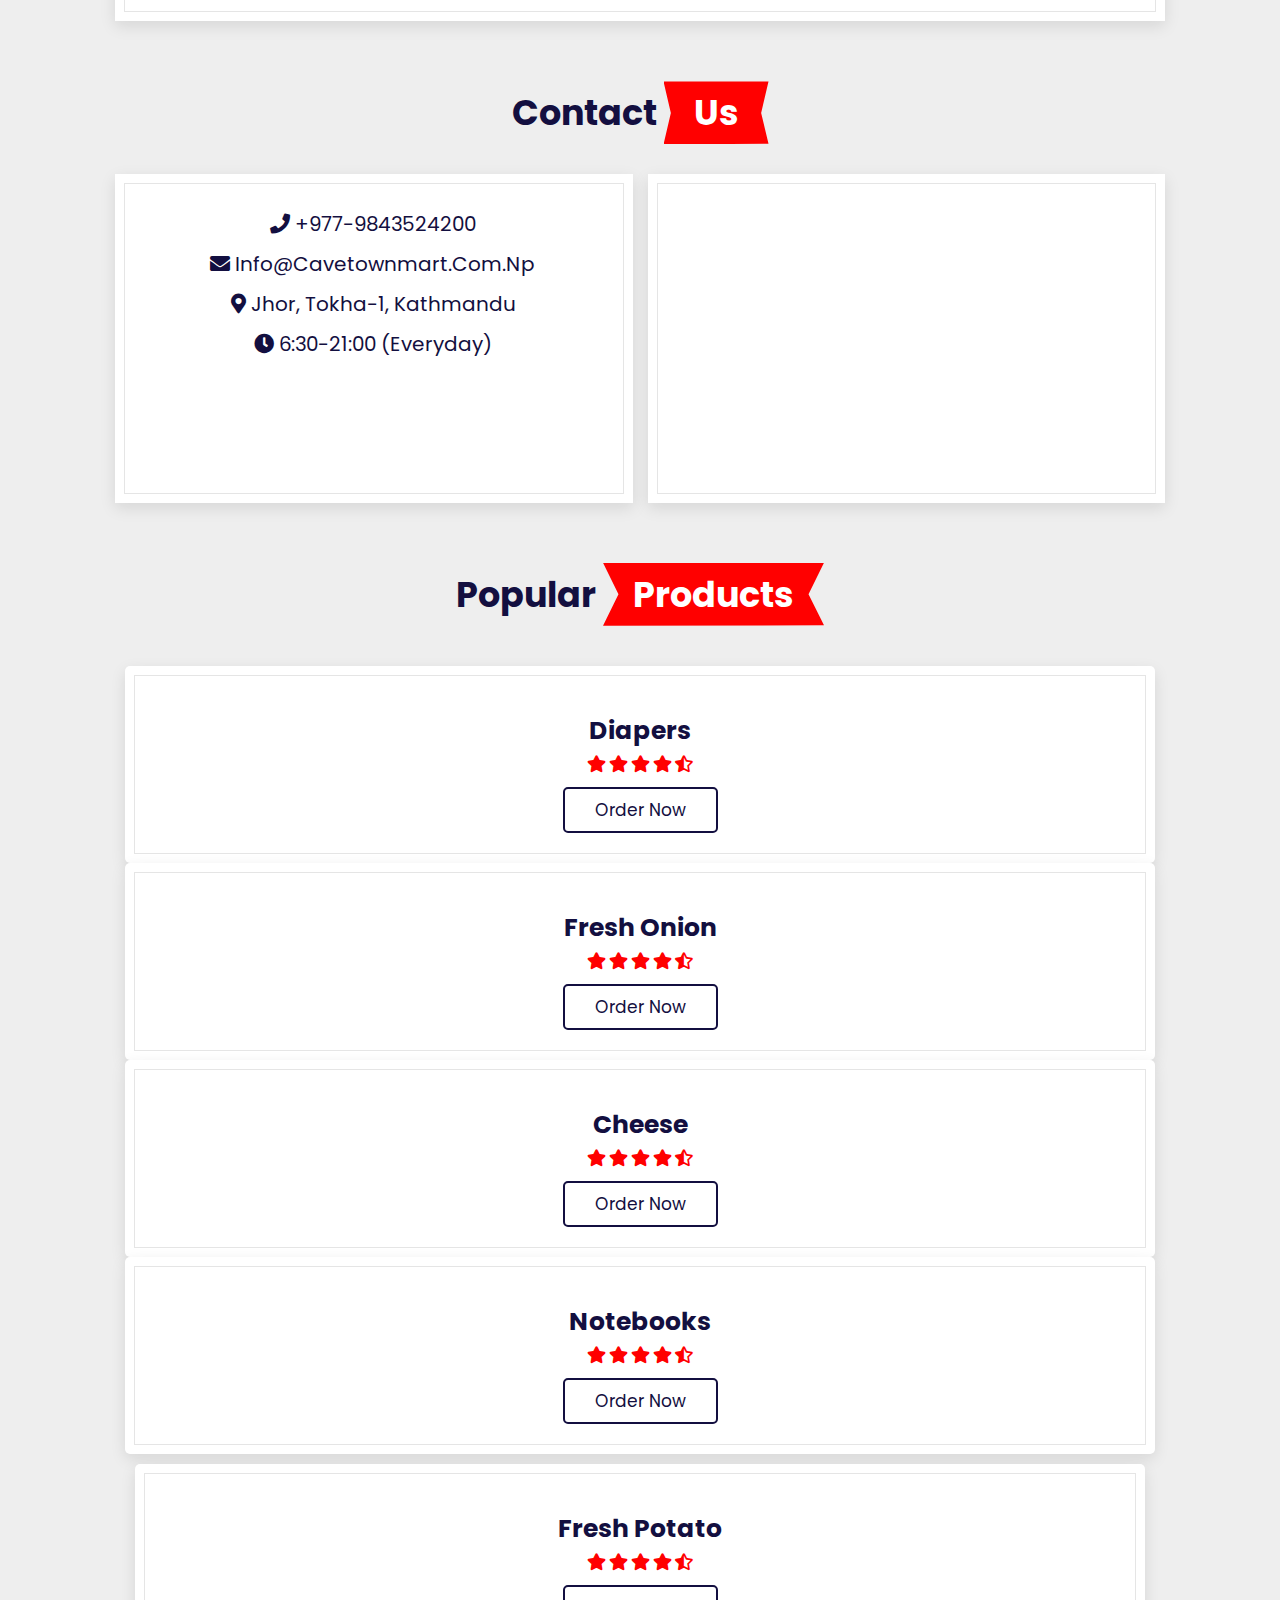
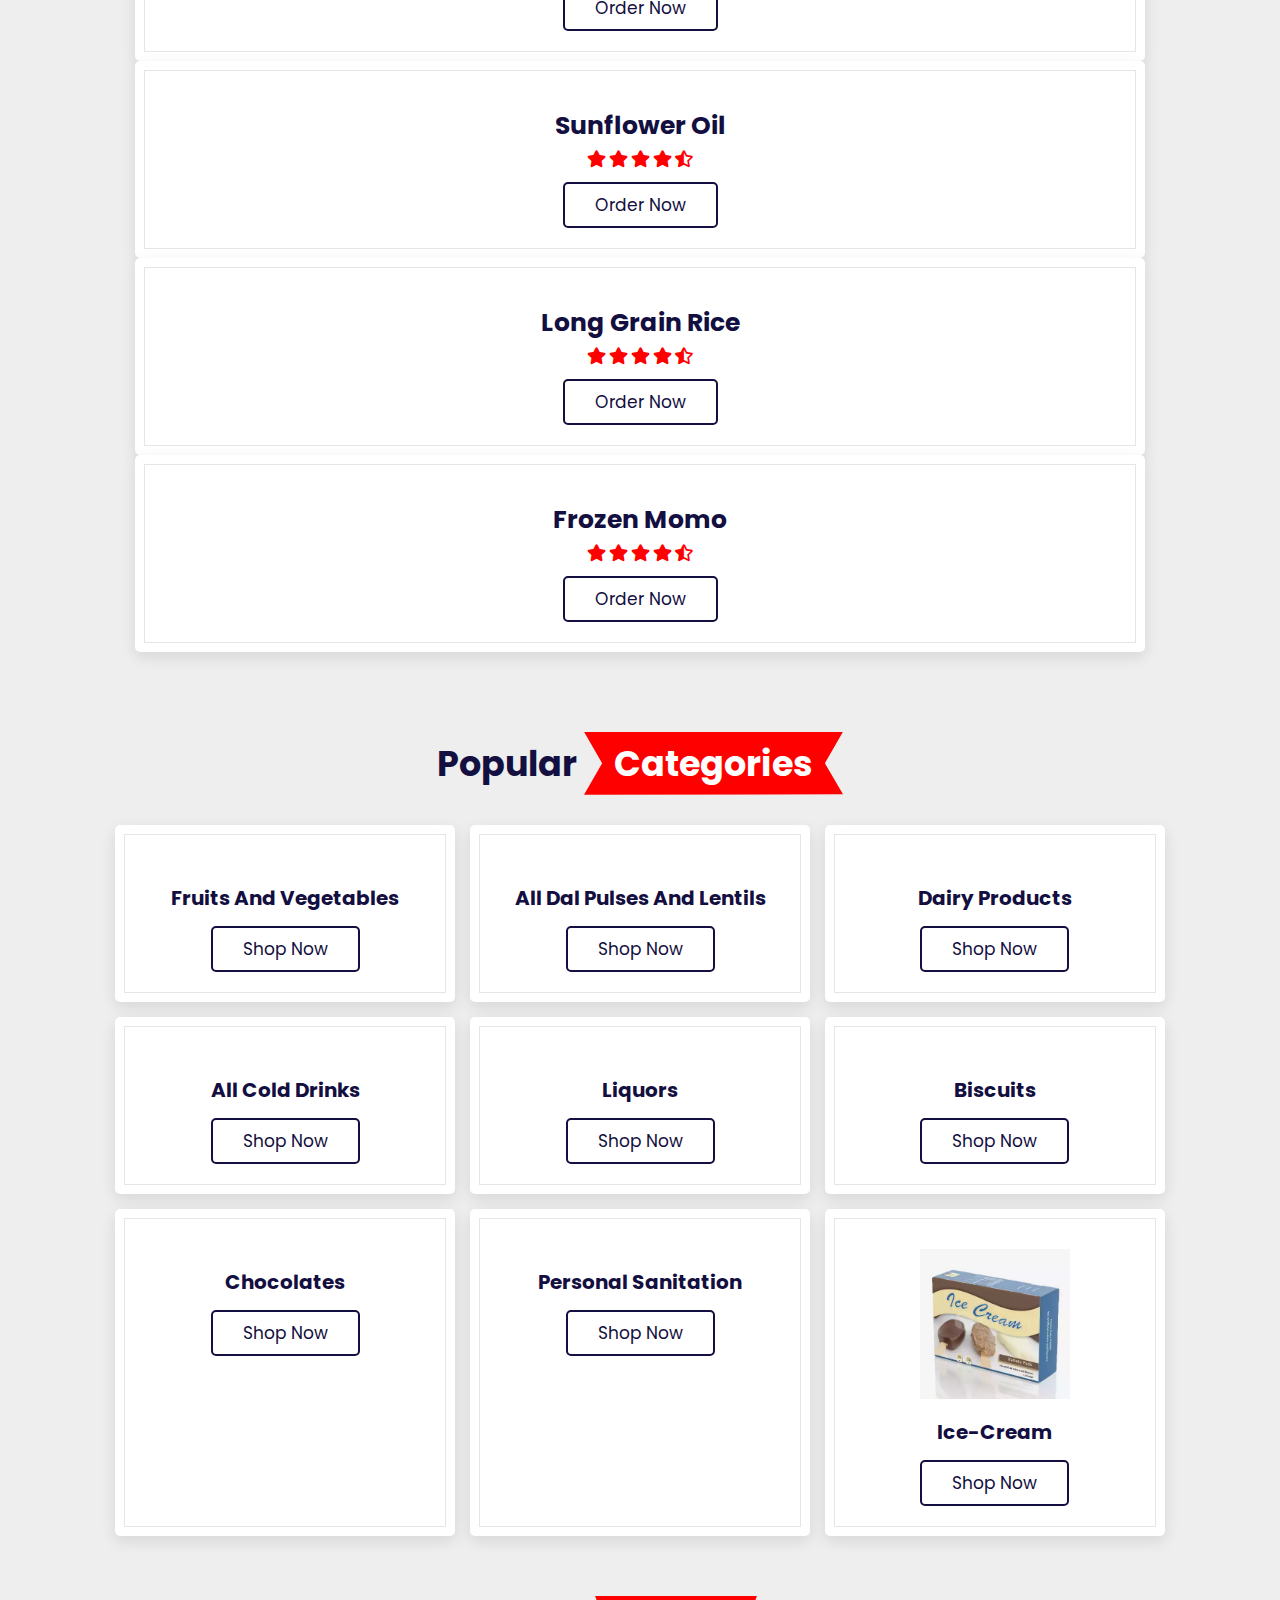
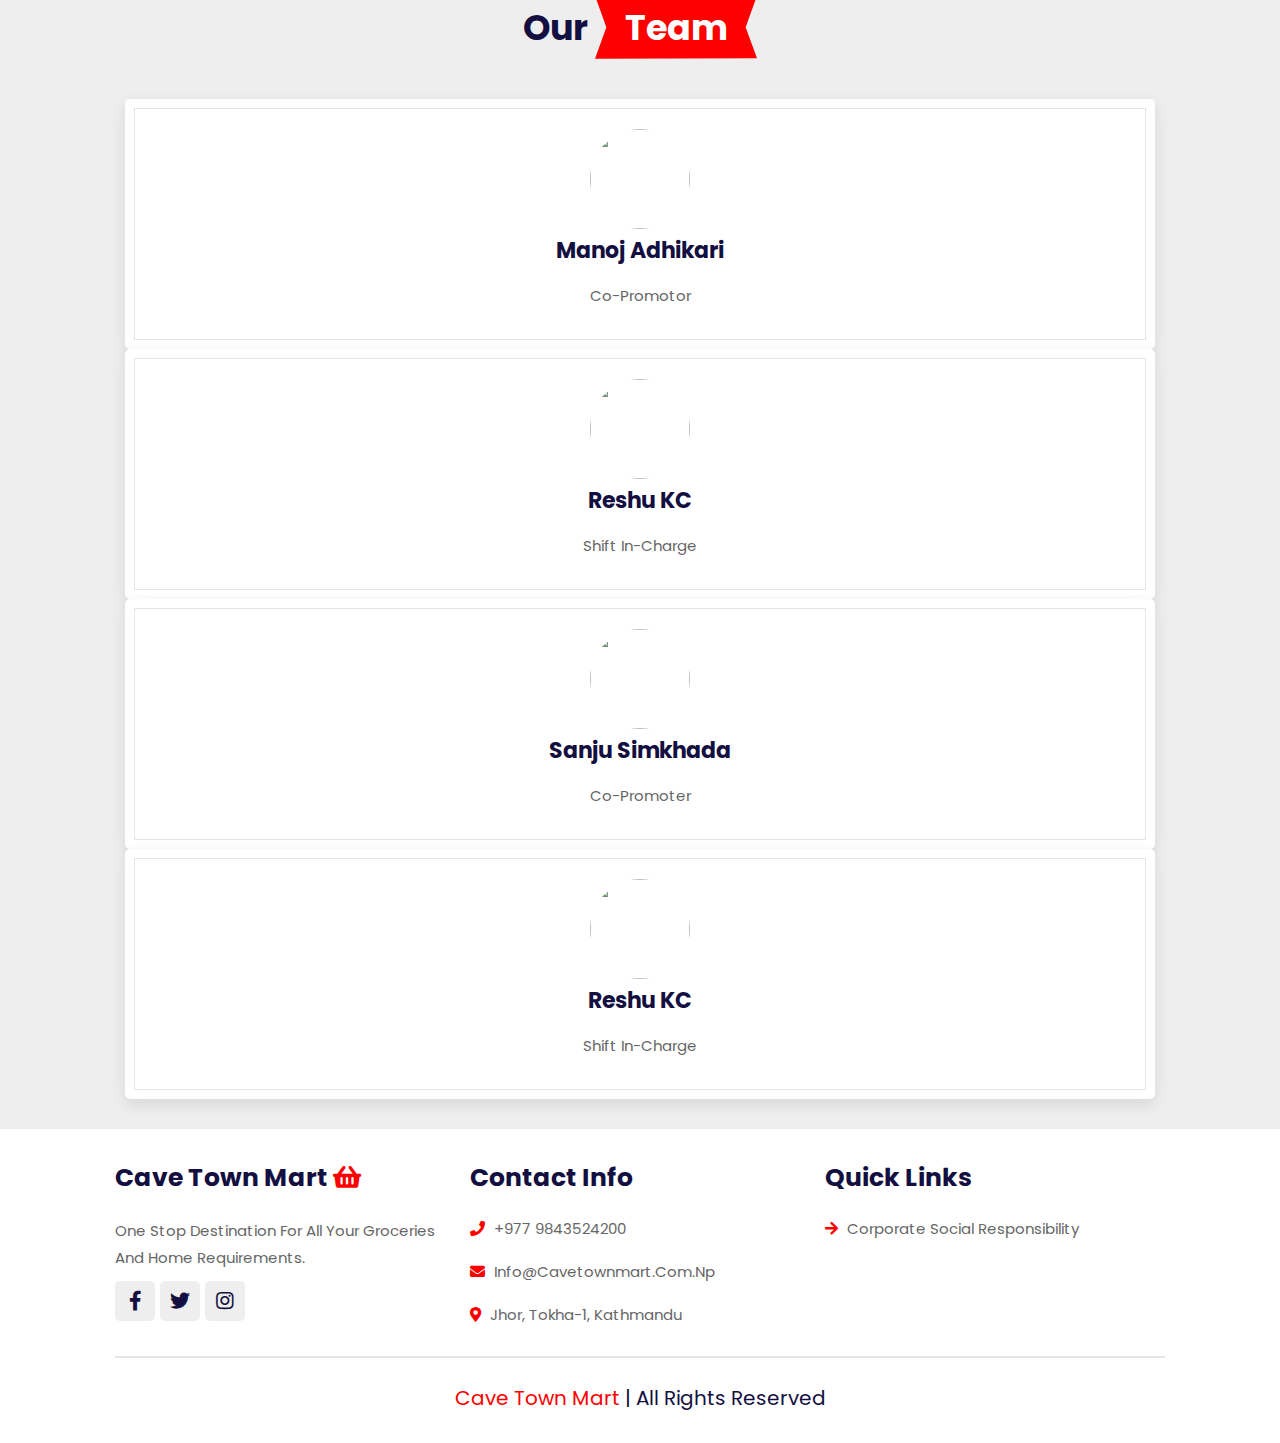
==== commit 3df569c3: "Update index.html" ====
--- a/index.html
+++ b/index.html
@@ -111,7 +111,7 @@
             <img src="image/feature-img-3.png" alt="">
             <h3>easy payments</h3>
             <p>You can do online payment. We offer Fonepay as well as card payments. You can also pay by cash at the counter.</p>
-            <a href="#contact" class="btn">read more</a>
+            <a href="#about" class="btn">read more</a>
         </div>
 
 
@@ -193,7 +193,7 @@
                     <i class="fas fa-star"></i>
                     <i class="fas fa-star-half-alt"></i>
                 </div>
-                <a href="#" class="btn">order now</a>
+                <a href="#contact" class="btn">order now</a>
             </div>
 
             <div class="swiper-slide box">
@@ -207,7 +207,7 @@
                     <i class="fas fa-star"></i>
                     <i class="fas fa-star-half-alt"></i>
                 </div>
-                <a href="#" class="btn">order now</a>
+                <a href="#contact" class="btn">order now</a>
             </div>
 
             <div class="swiper-slide box">
@@ -221,7 +221,7 @@
                     <i class="fas fa-star"></i>
                     <i class="fas fa-star-half-alt"></i>
                 </div>
-                <a href="#" class="btn">order now</a>
+                <a href="#contact" class="btn">order now</a>
             </div>
 
         </div>
@@ -240,7 +240,7 @@
                     <i class="fas fa-star"></i>
                     <i class="fas fa-star-half-alt"></i>
                 </div>
-                <a href="#" class="btn">Order Now</a>
+                <a href="#contact" class="btn">Order Now</a>
             </div>
 
             <div class="swiper-slide box">
@@ -267,7 +267,7 @@
                     <i class="fas fa-star"></i>
                     <i class="fas fa-star-half-alt"></i>
                 </div>
-                <a href="#" class="btn">add to cart</a>
+                <a href="#contact" class="btn">Order Now</a>
             </div>
 
             <div class="swiper-slide box">
@@ -281,7 +281,7 @@
                     <i class="fas fa-star"></i>
                     <i class="fas fa-star-half-alt"></i>
                 </div>
-                <a href="#" class="btn">add to cart</a>
+                <a href="#contact" class="btn">Order Now</a>
             </div>
 
         </div>
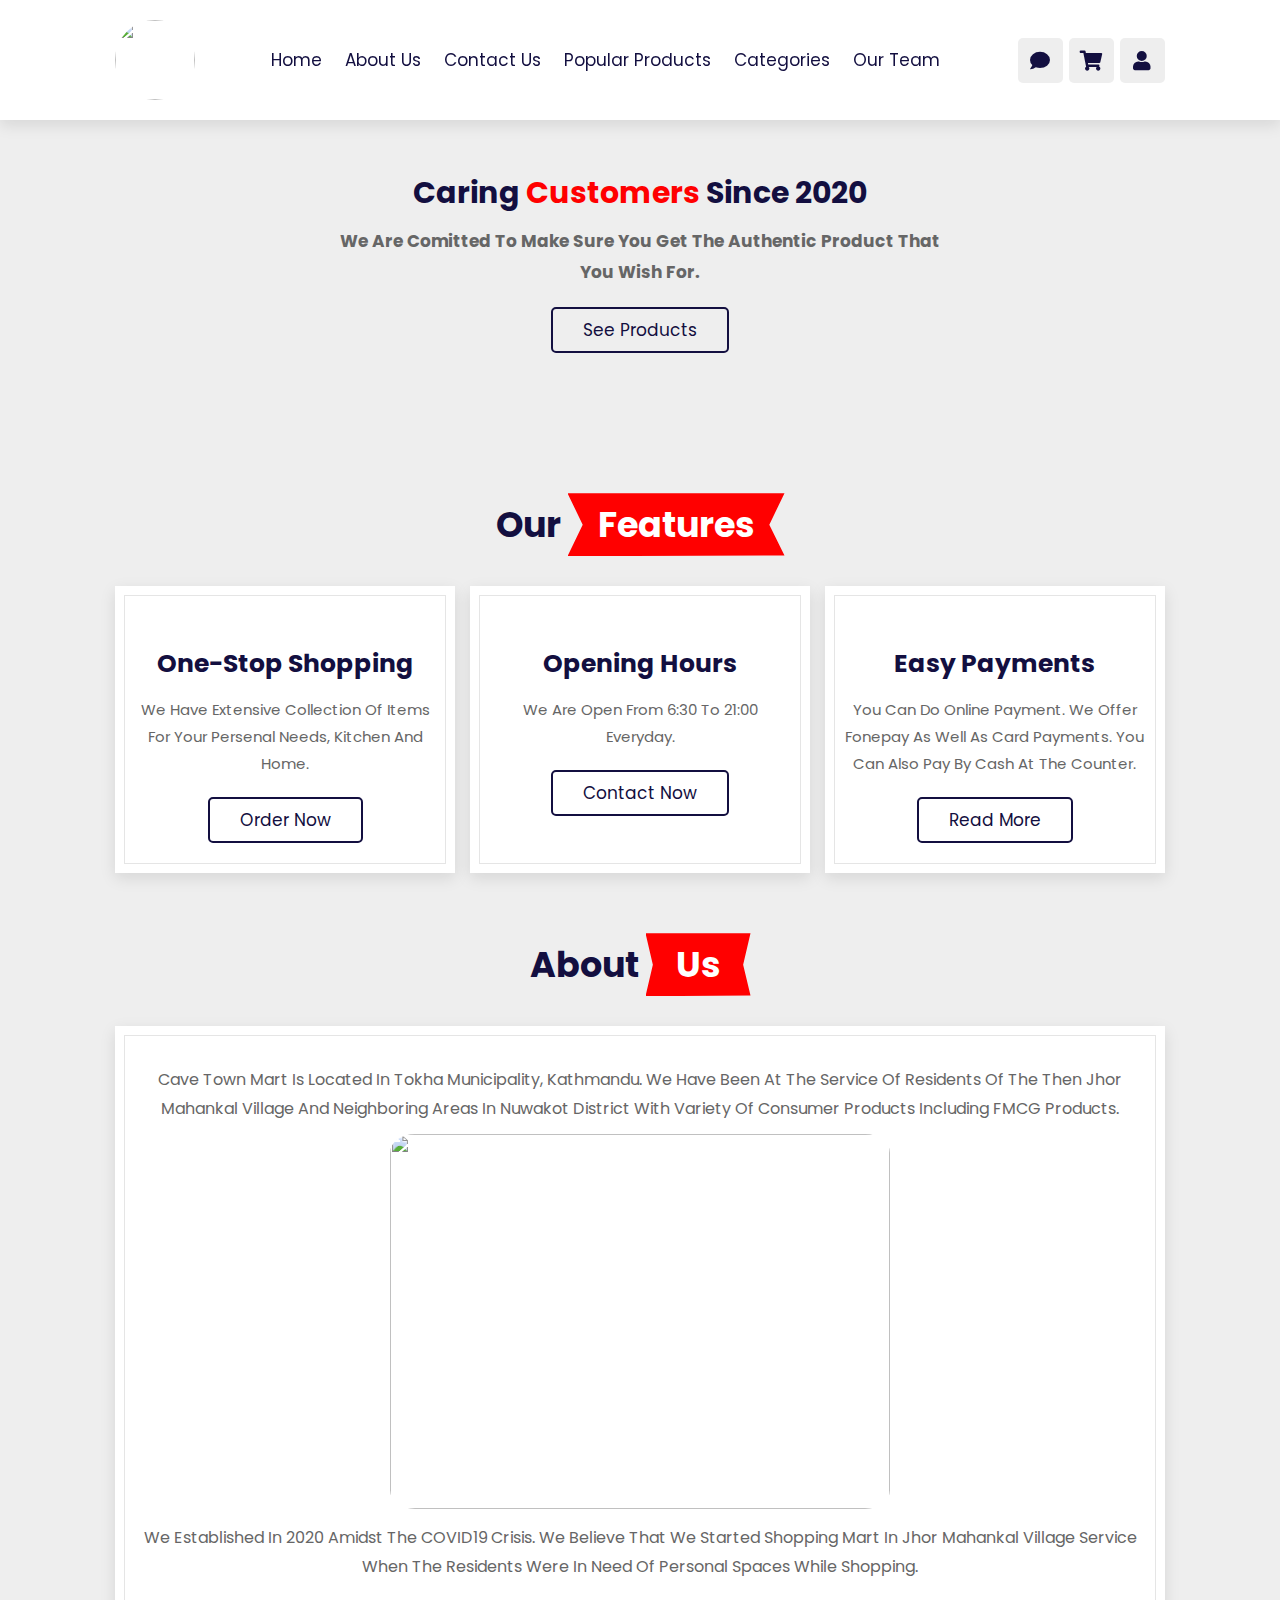
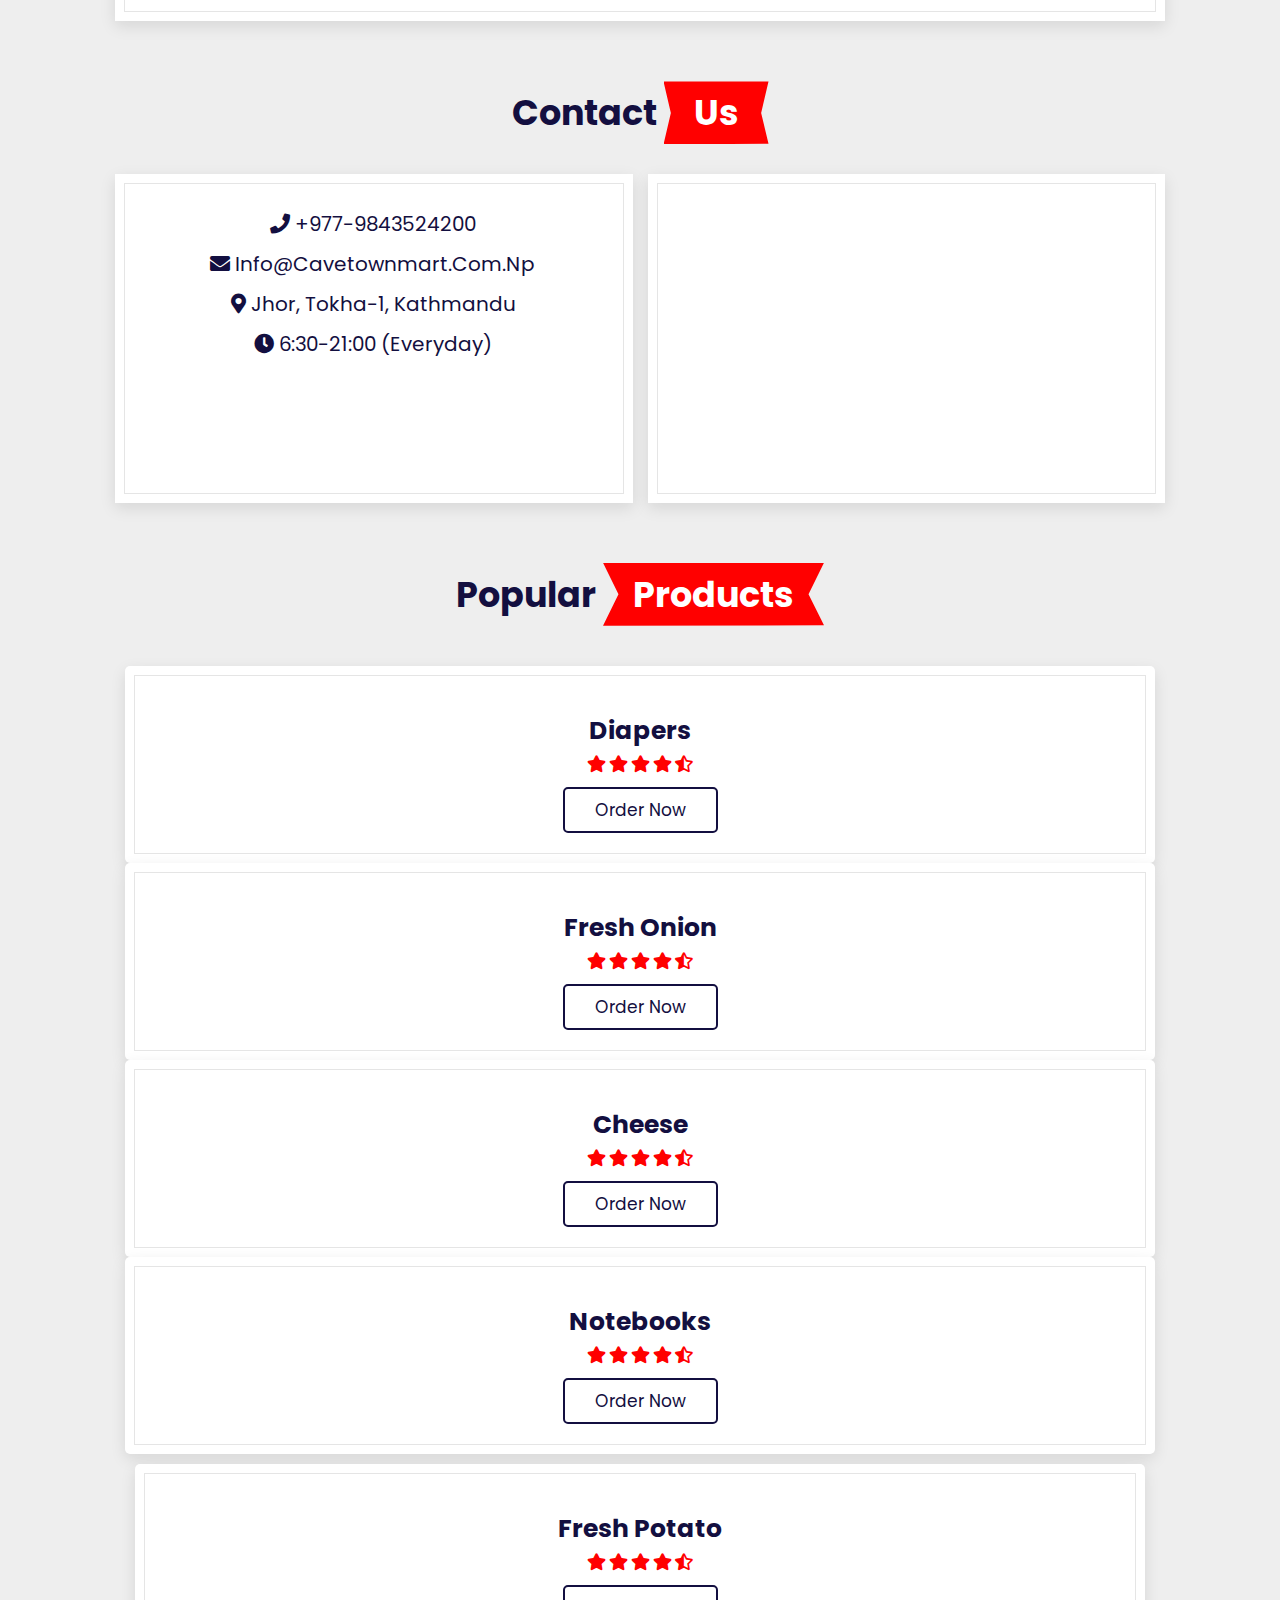
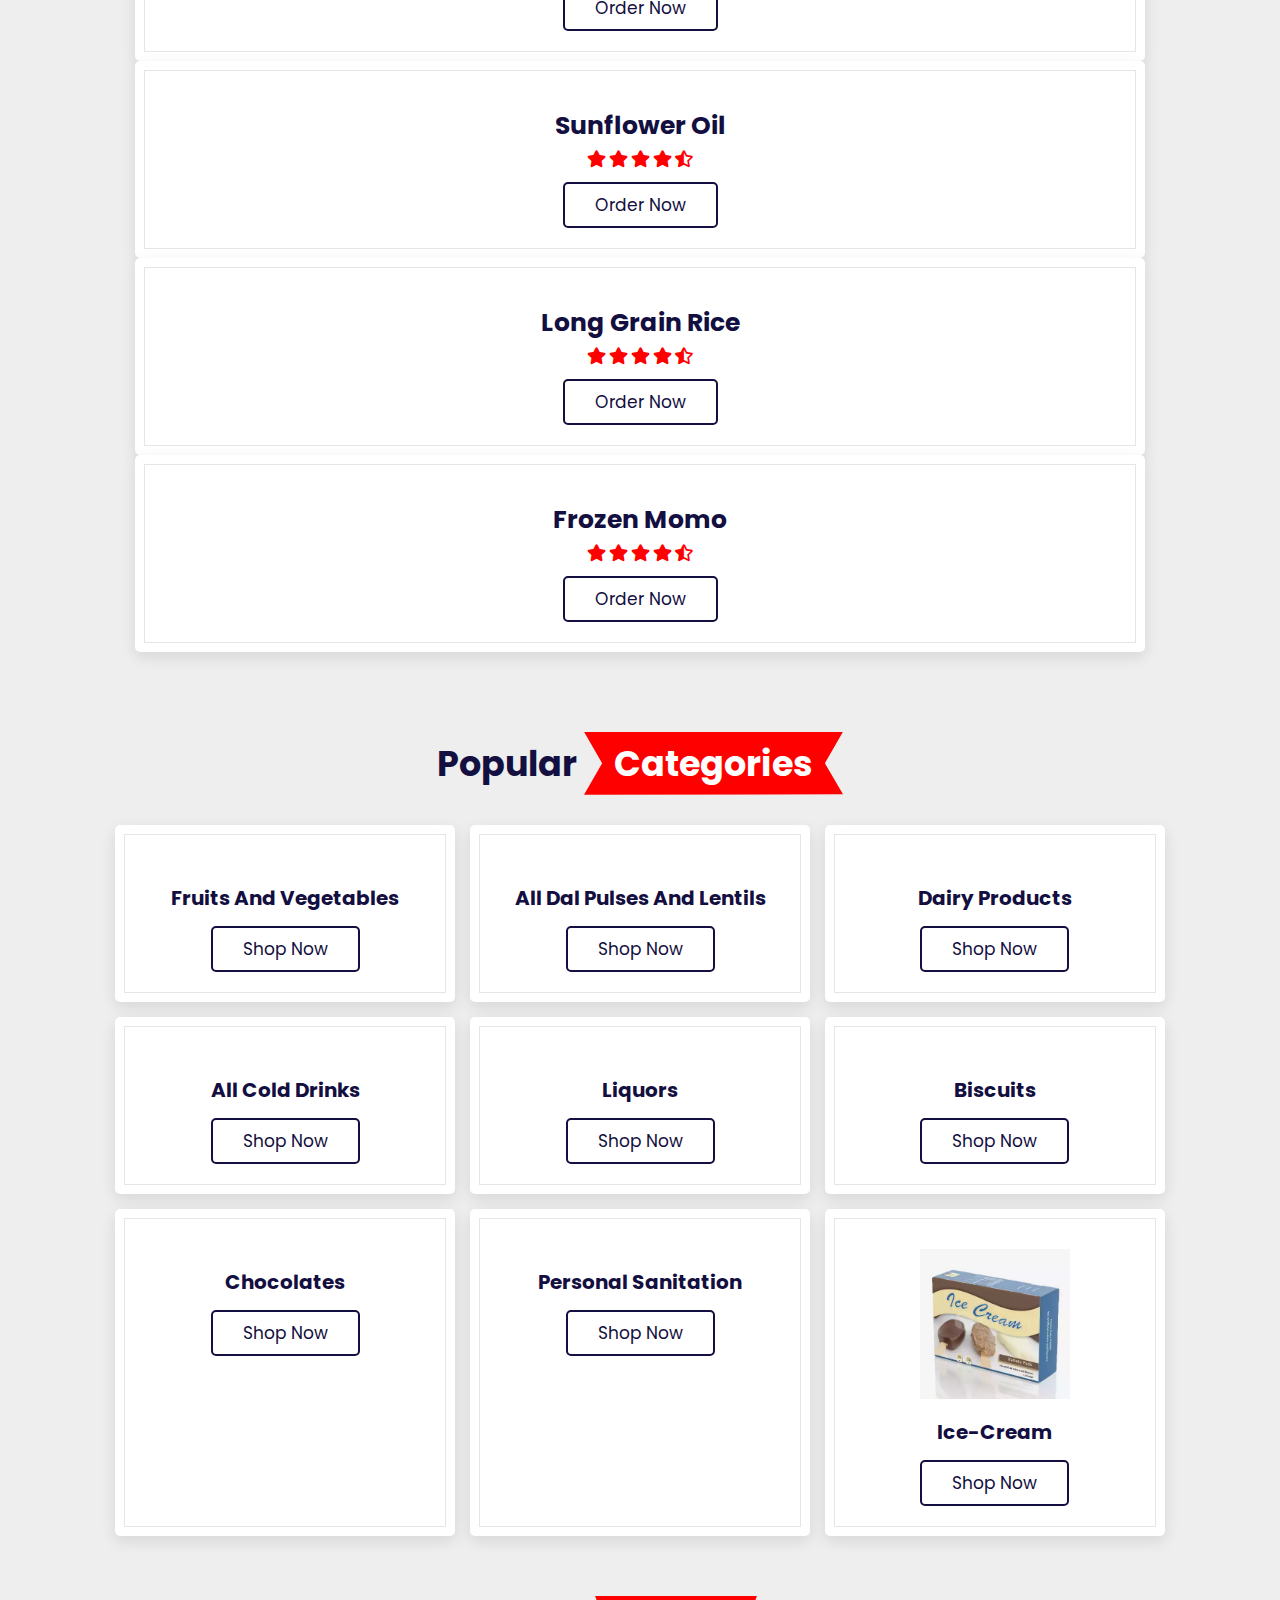
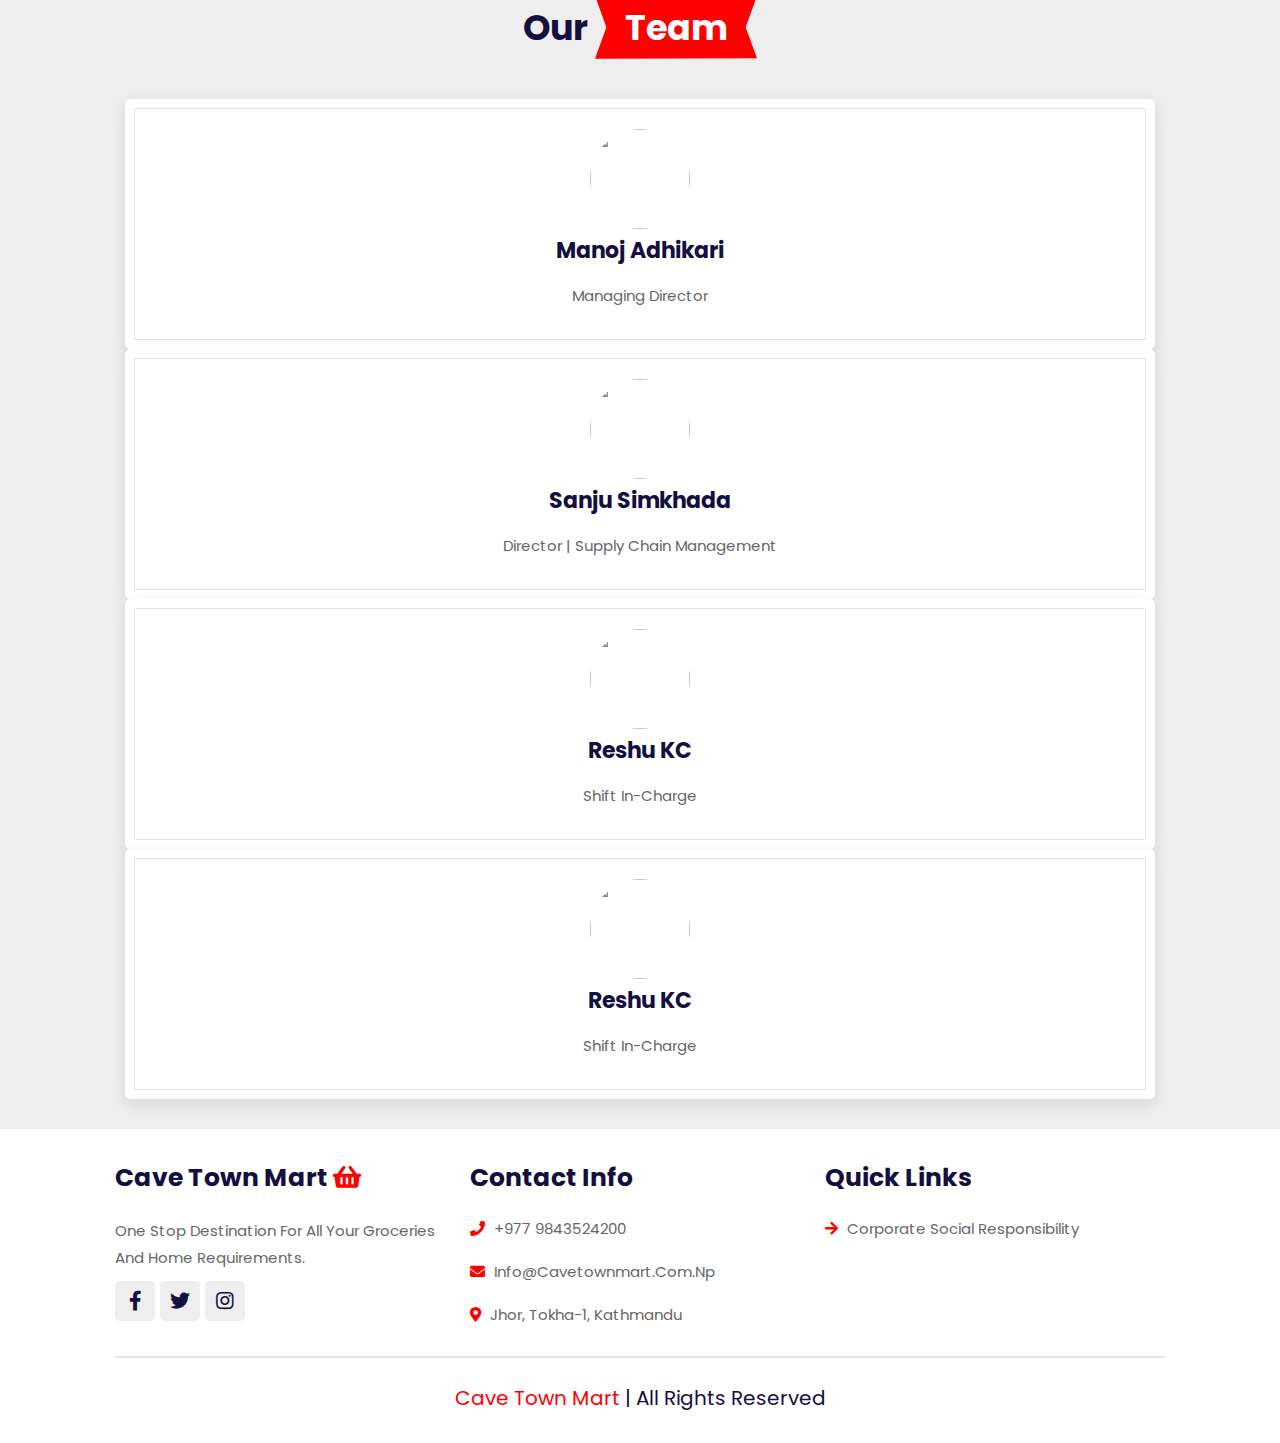
==== commit ae11adf3: "Update index.html" ====
--- a/index.html
+++ b/index.html
@@ -387,9 +387,14 @@
             <div class="swiper-slide box">
                 <img src="image/Manoj-Adhikari.jpg" alt="">
                 <h3>Manoj Adhikari</h3>
-                <p>Co-Promotor</p>
-             
-            </div>
+                <p>Managing Director</p>             
+            </div>
+            
+              <div class="swiper-slide box">
+                <img src="image/sanju-simkhada.jpg" alt="">
+                <h3>Sanju Simkhada</h3>
+<p>Director | Supply Chain Management</p>
+             </div>
 
             <div class="swiper-slide box">
                 <img src="image/reshu.jpg" alt="">
@@ -400,11 +405,7 @@
             </div>
             
              
-            <div class="swiper-slide box">
-                <img src="image/sanju-simkhada.jpg" alt="">
-                <h3>Sanju Simkhada</h3>
-<p>Co-Promoter</p>
-             </div>
+          
             
             <div class="swiper-slide box">
                 <img src="image/reshu.jpg" alt="">
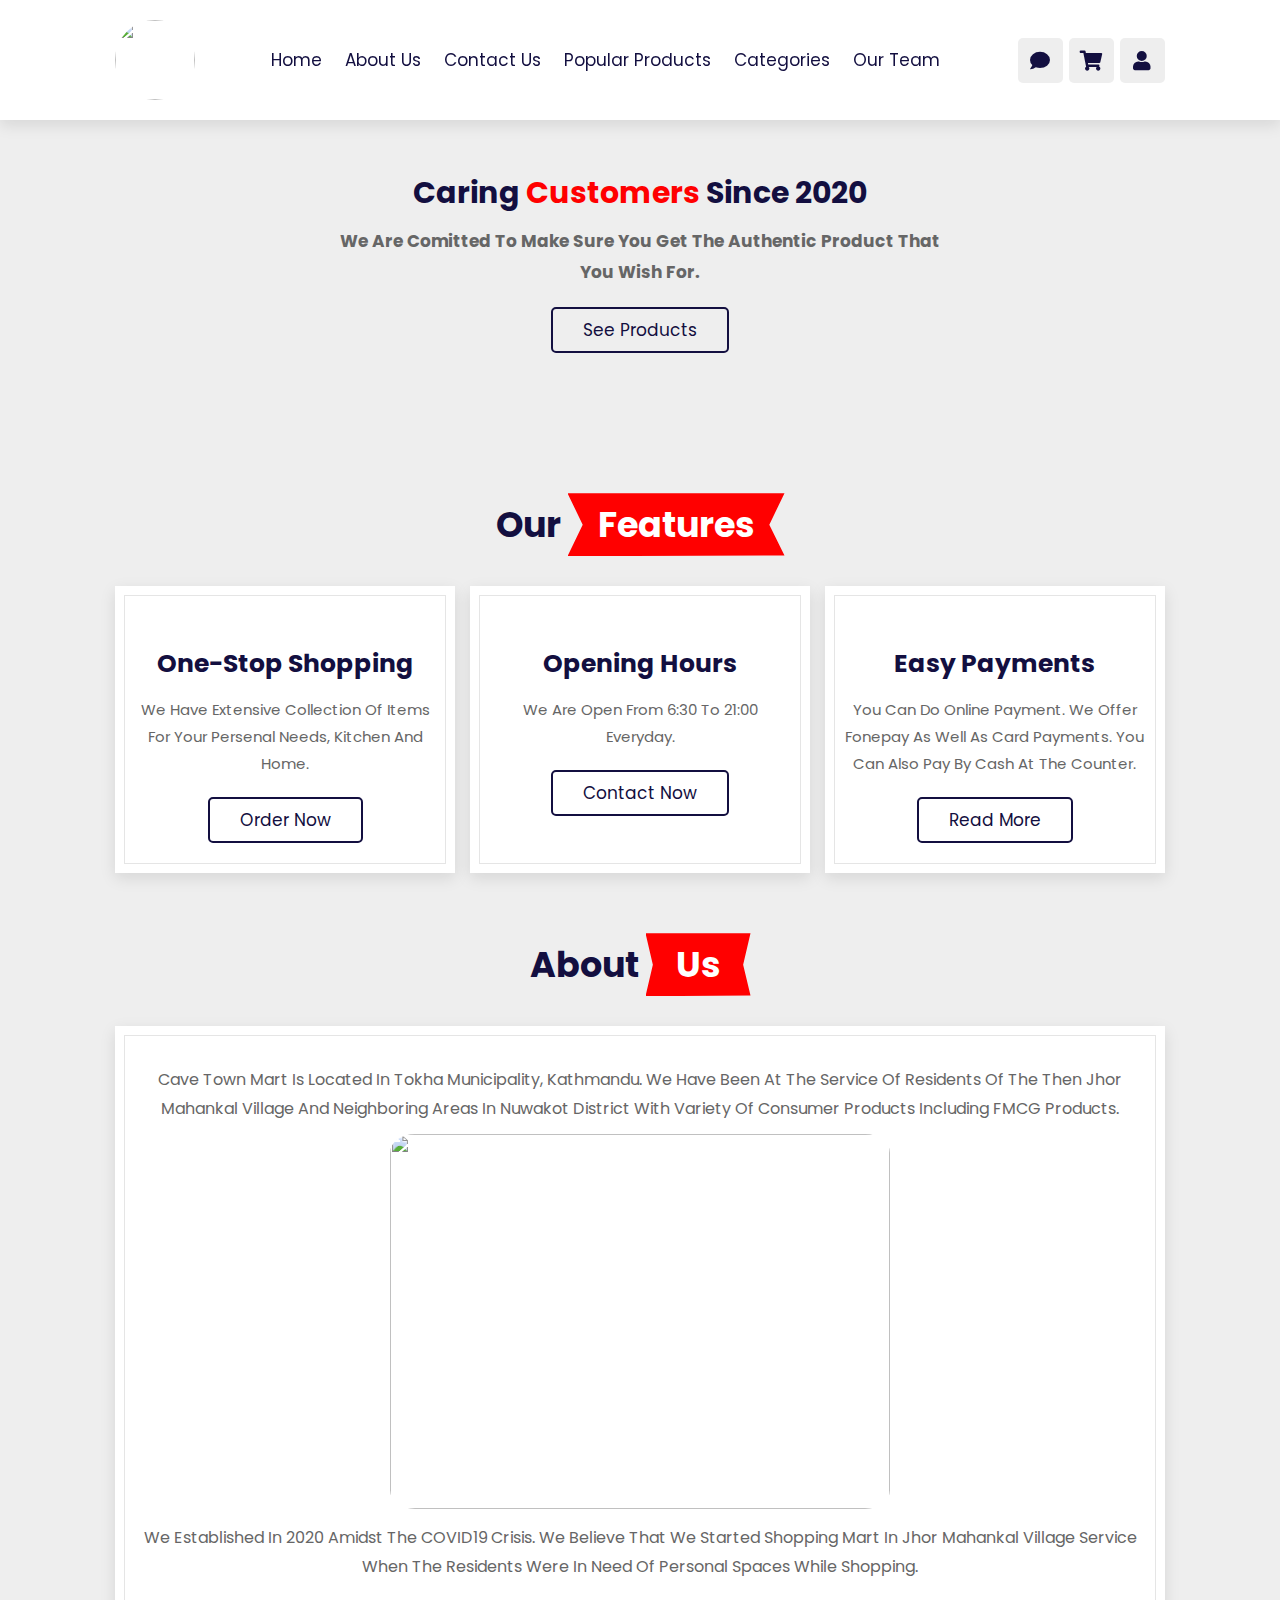
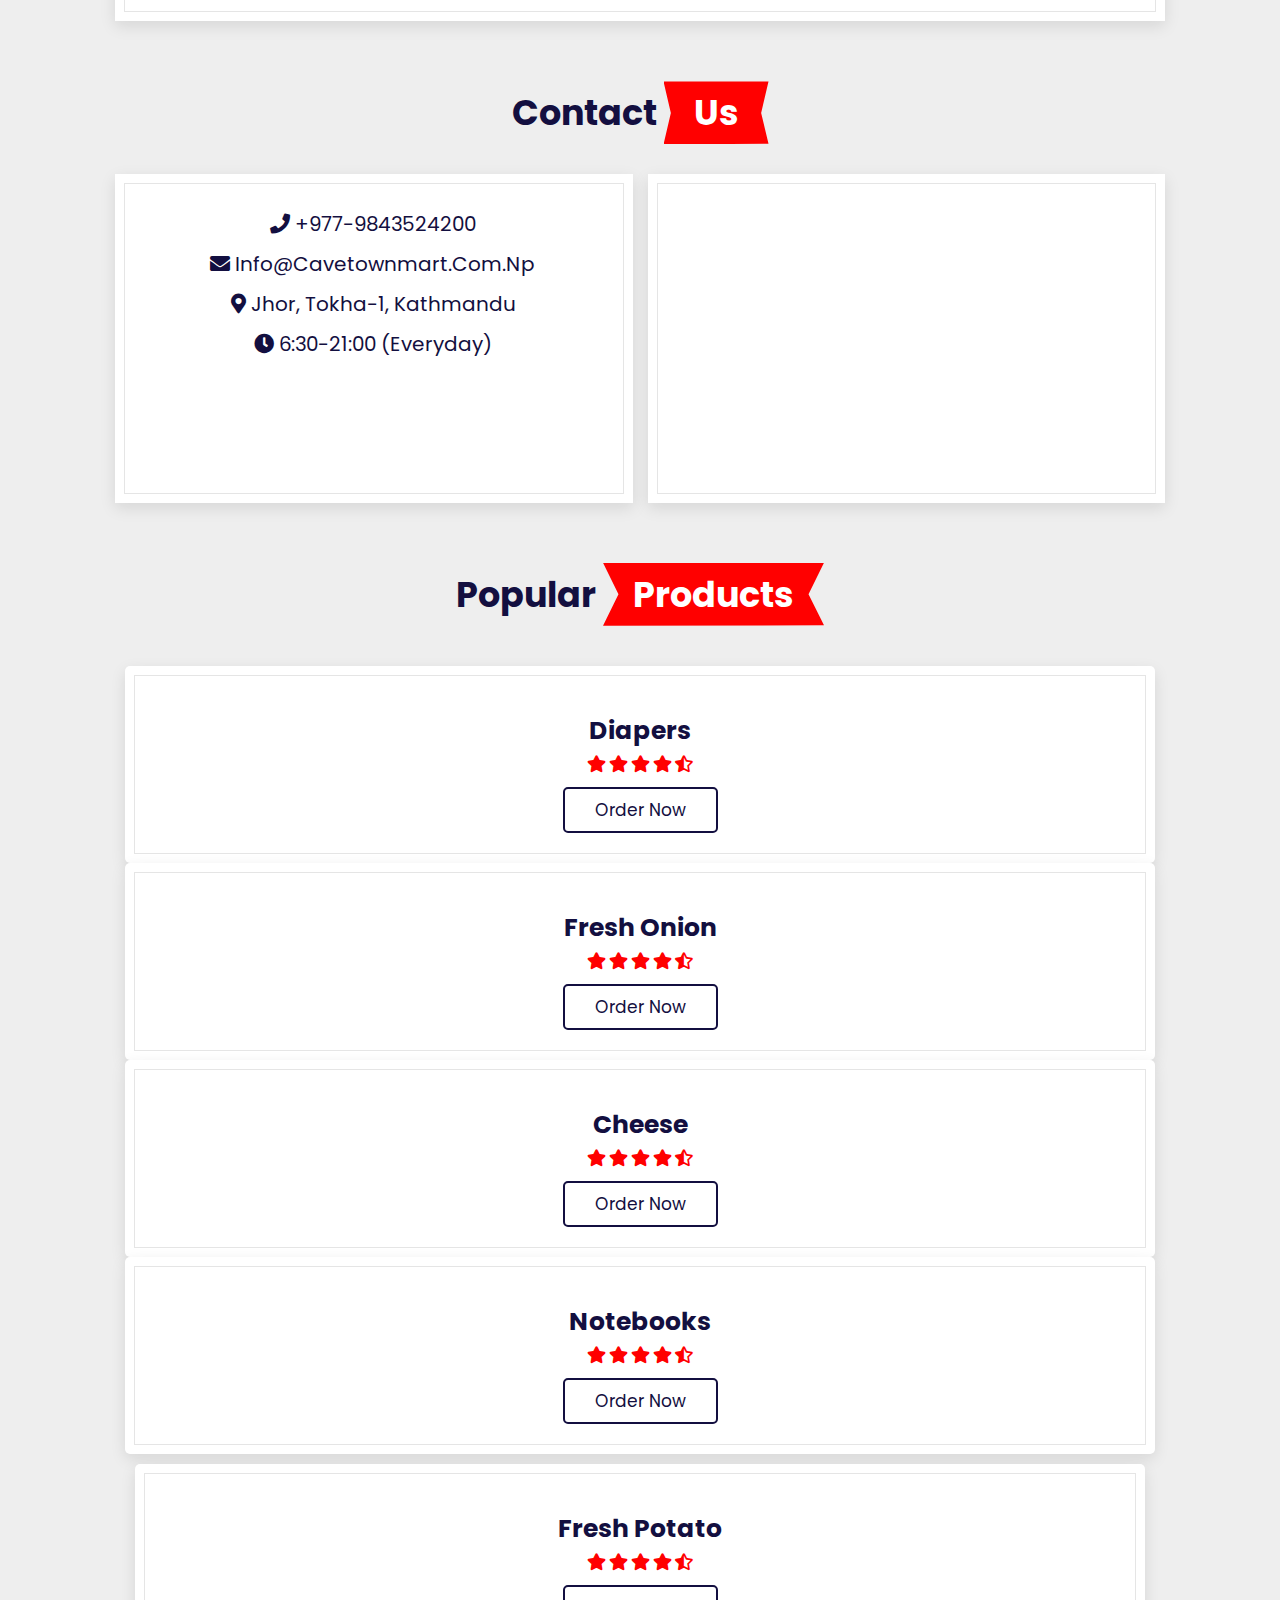
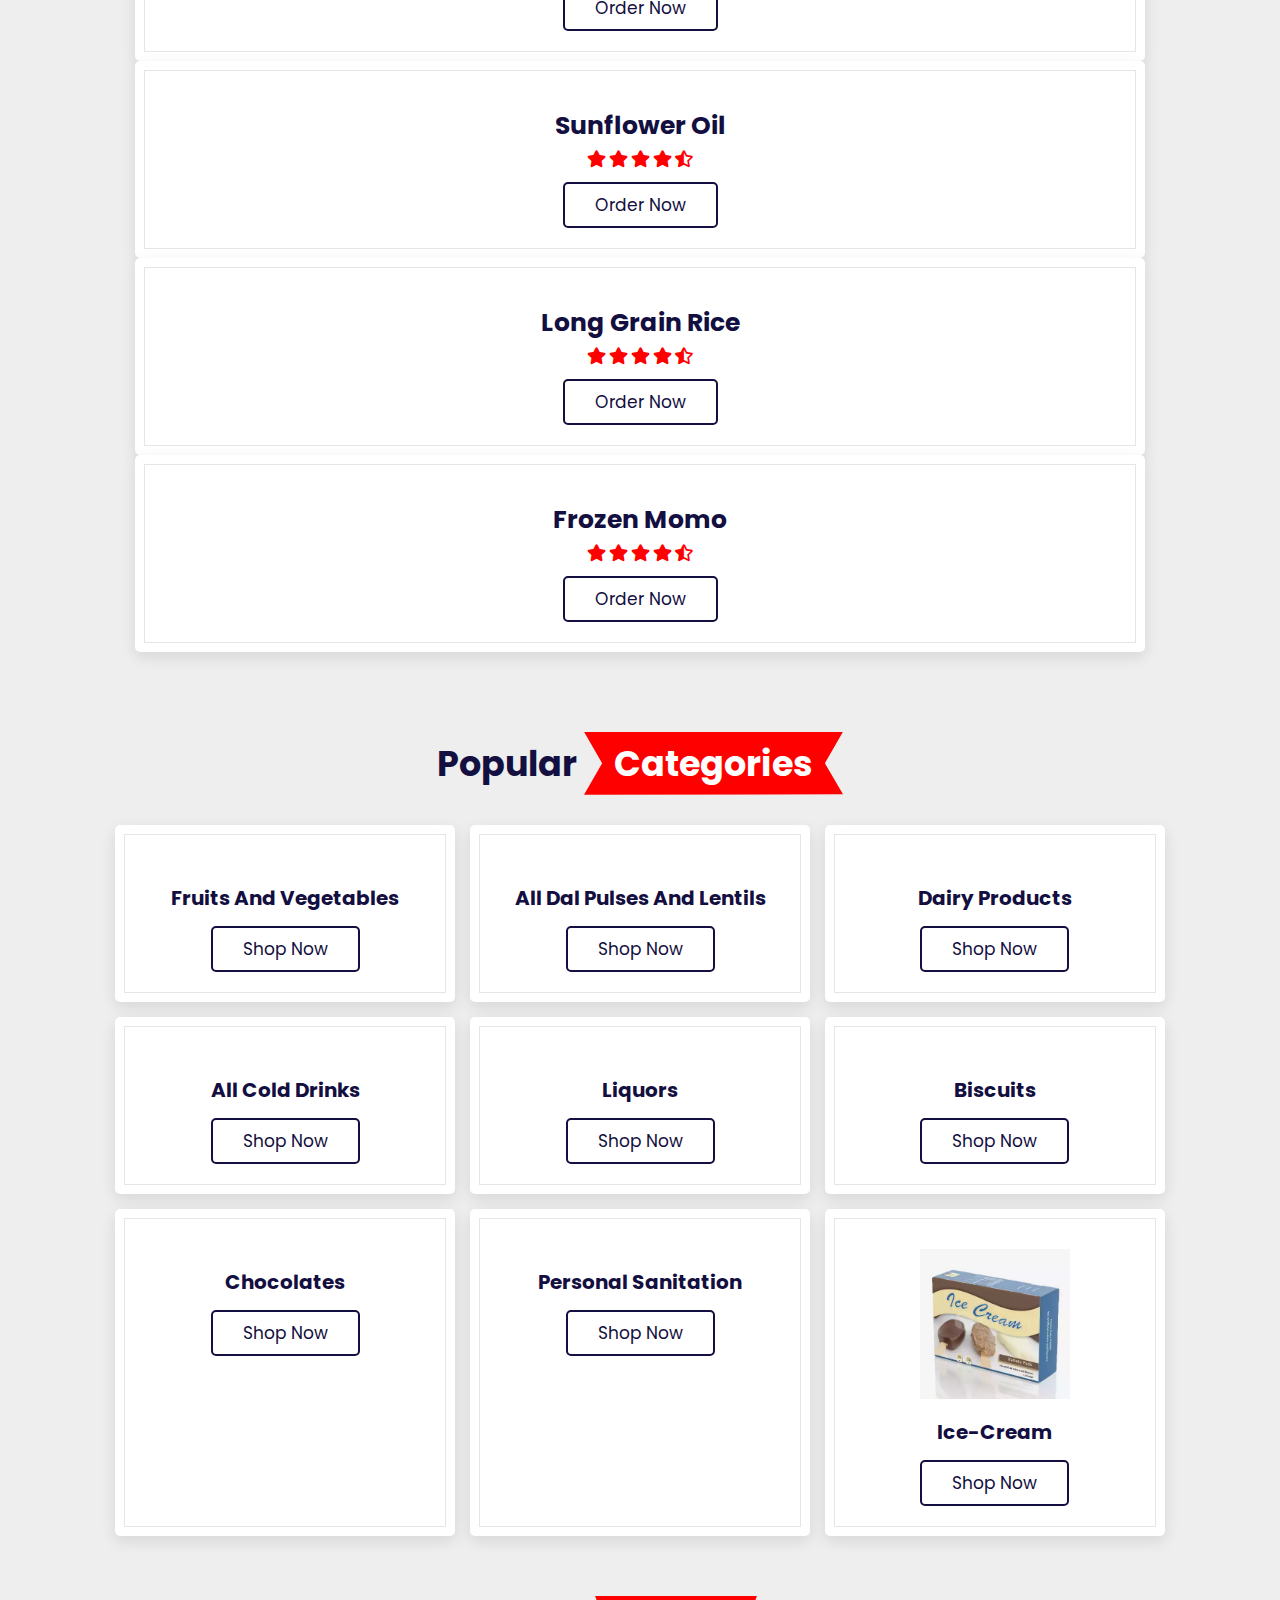
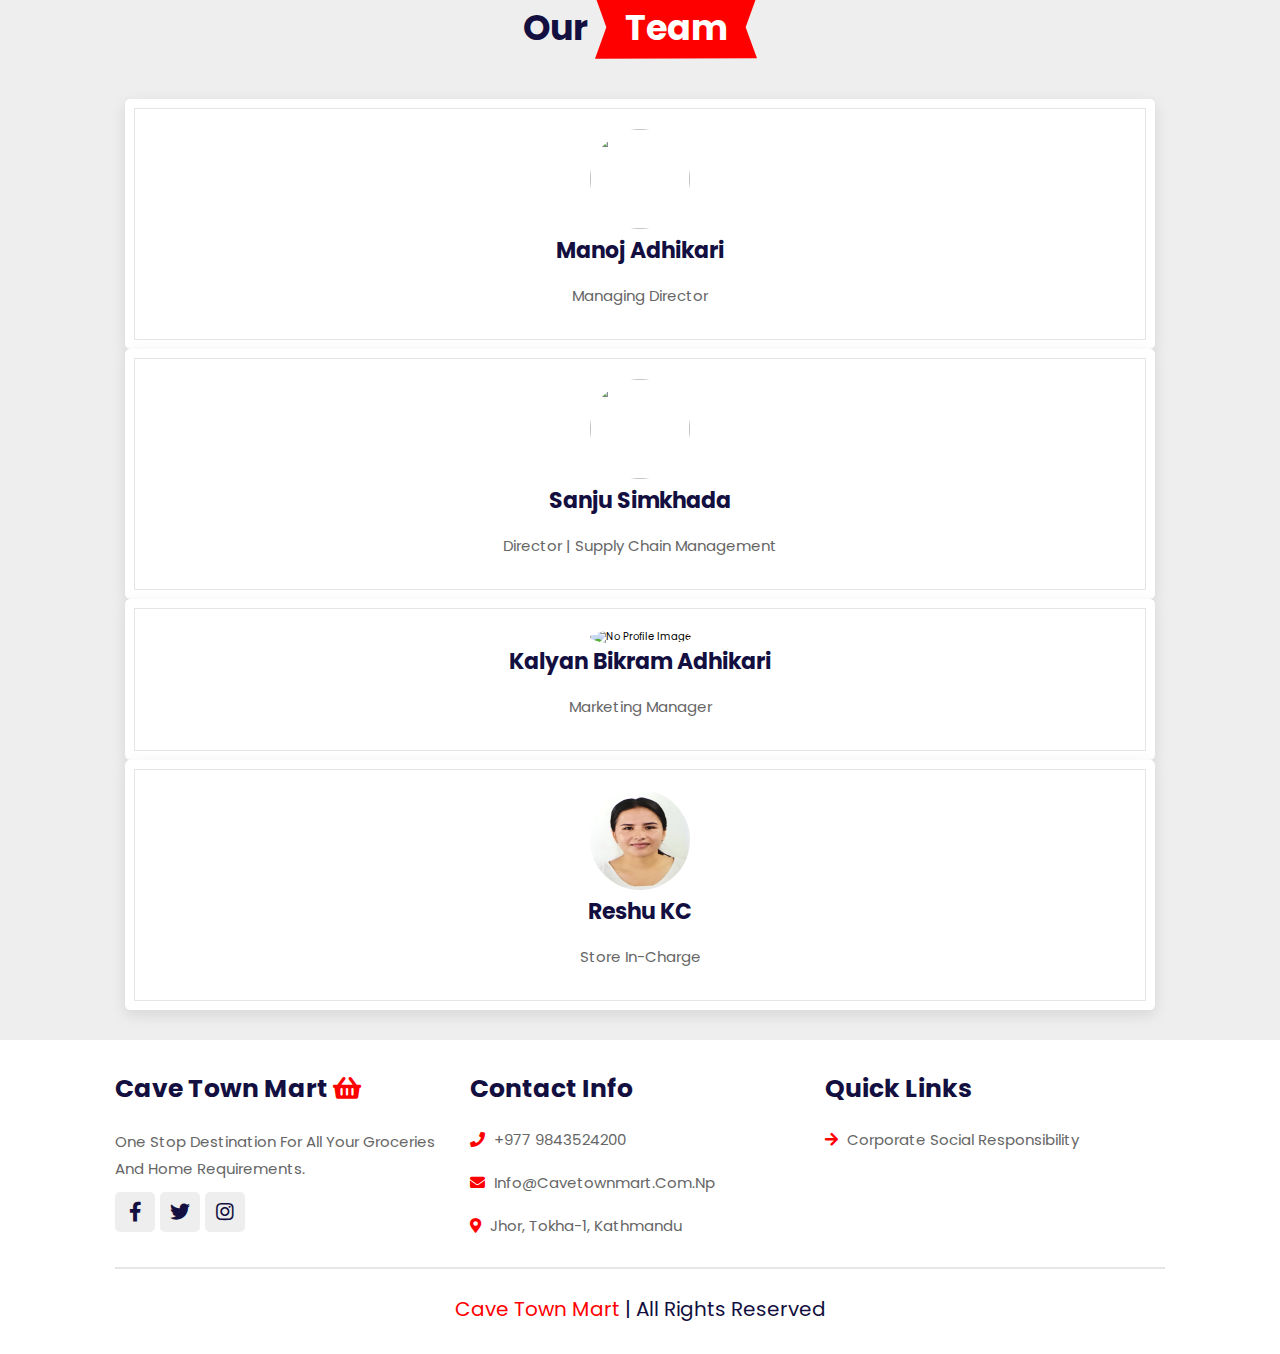
==== commit d8a080db: "Update index.html" ====
--- a/index.html
+++ b/index.html
@@ -397,9 +397,9 @@
              </div>
 
             <div class="swiper-slide box">
-                <img src="image/reshu.jpg" alt="">
-                <h3>Reshu KC</h3>
-                <p>Shift In-Charge</p>
+                <img src="image/kalyan.jpg" alt="no profile image">
+                <h3>Kalyan Bikram Adhikari</h3>
+                <p>Marketing Manager</p>
 
                
             </div>
@@ -408,9 +408,9 @@
           
             
             <div class="swiper-slide box">
-                <img src="image/reshu.jpg" alt="">
+                <img src="image/reshu.jpeg" alt="reshu kc">
                 <h3>Reshu KC</h3>
-                <p>Shift In-Charge</p>
+                <p>Store In-Charge</p>
 
                
             </div>
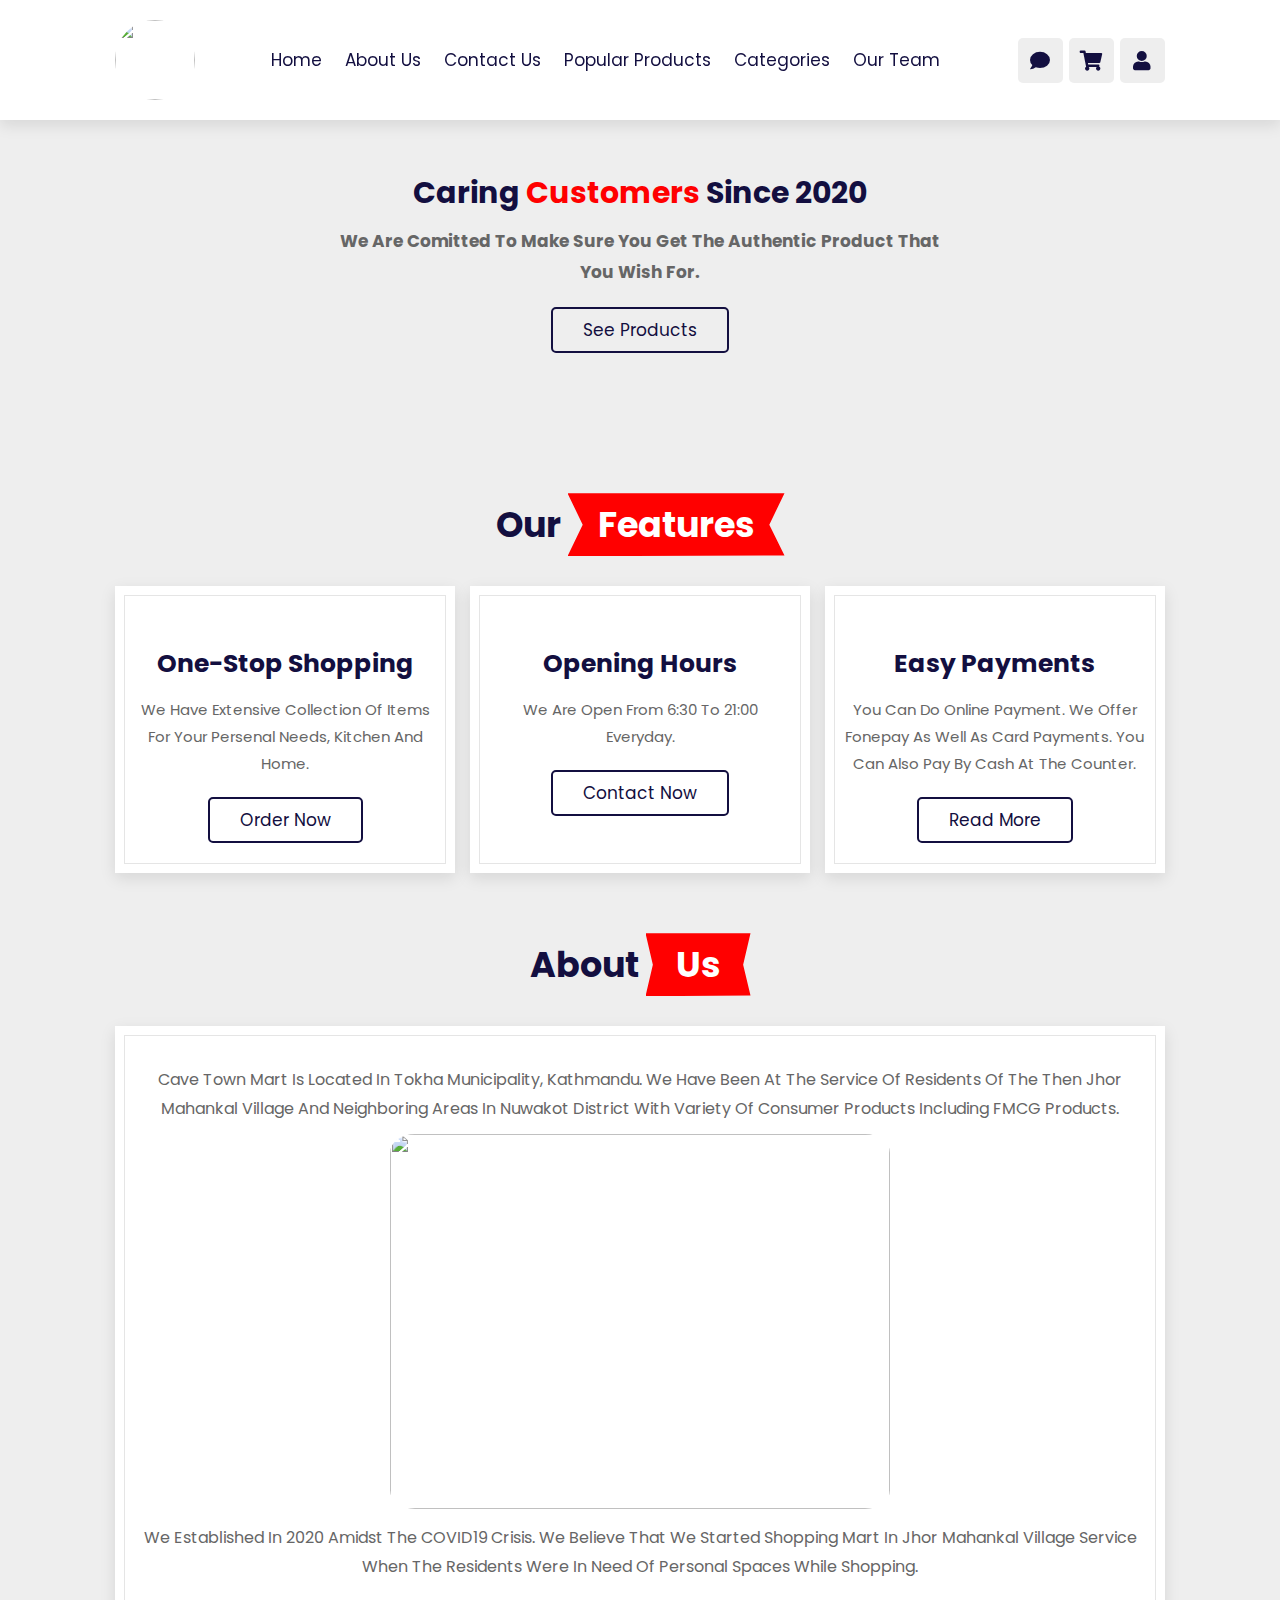
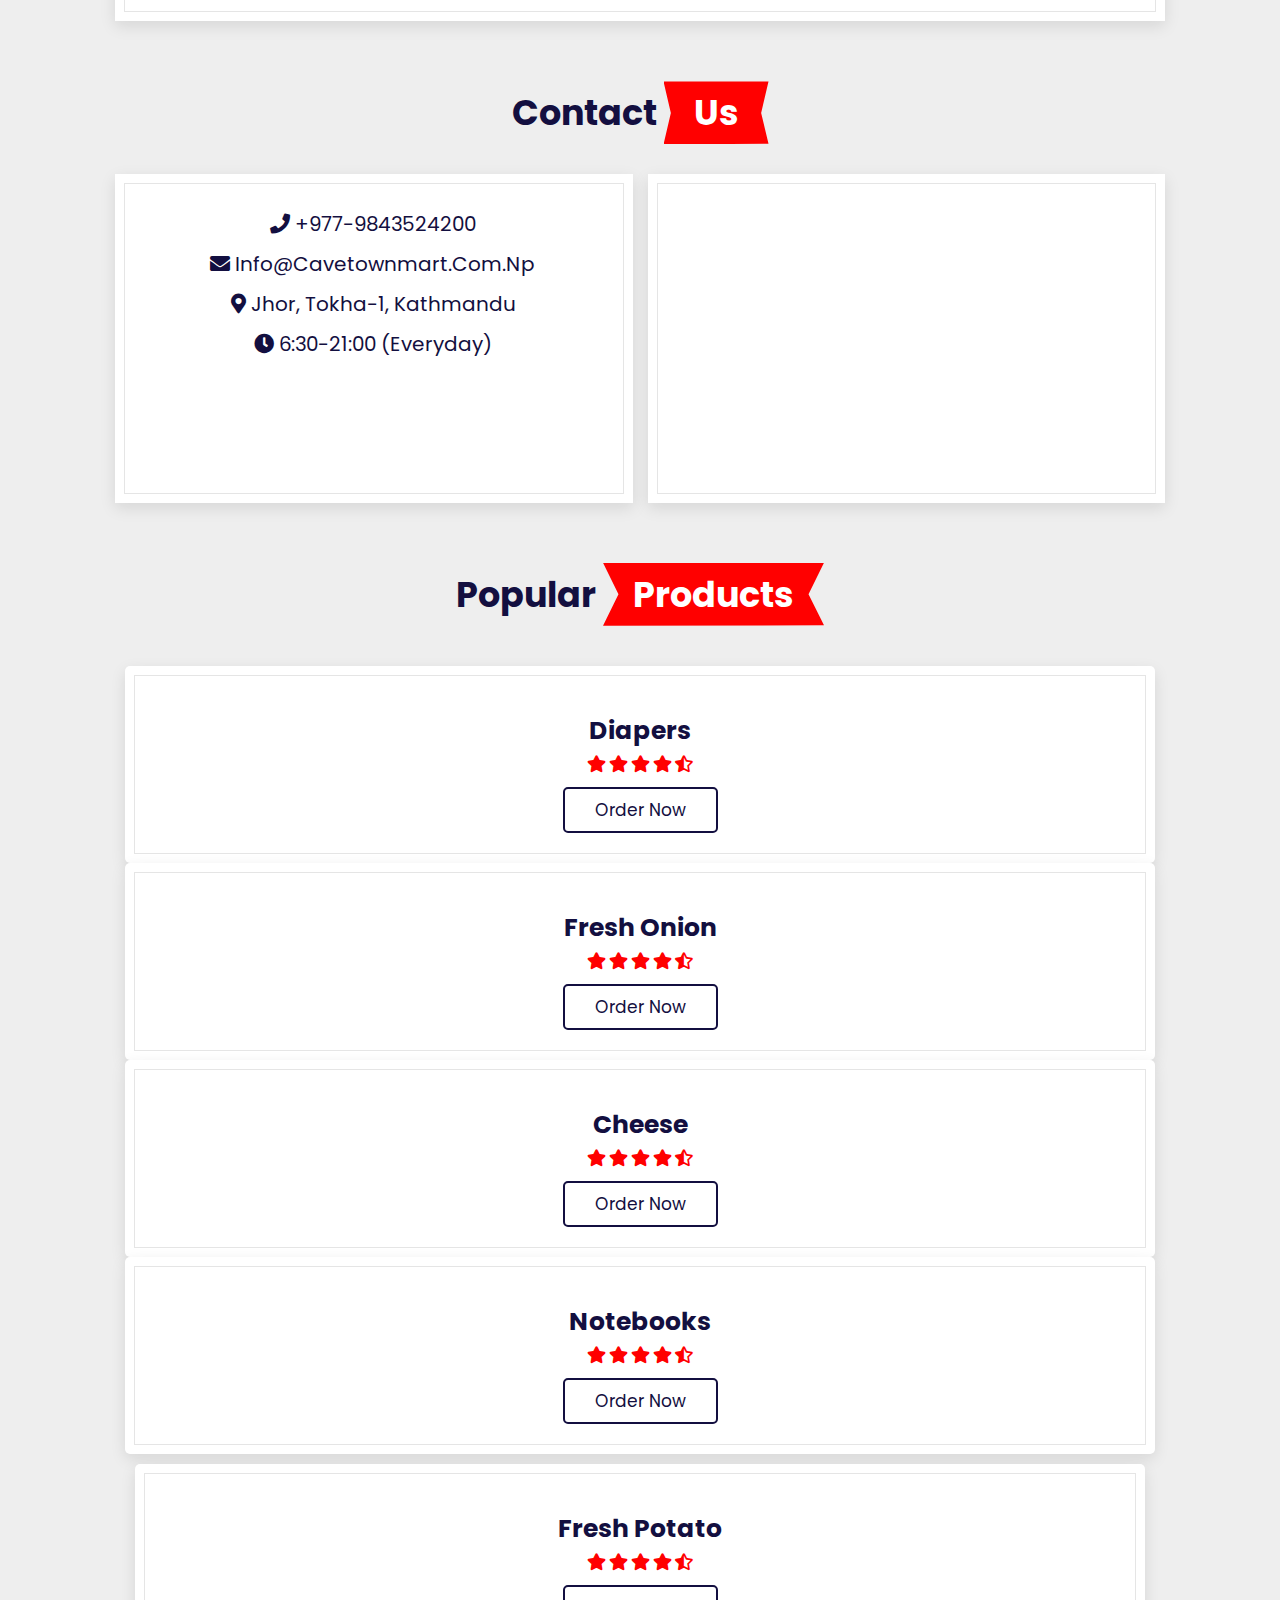
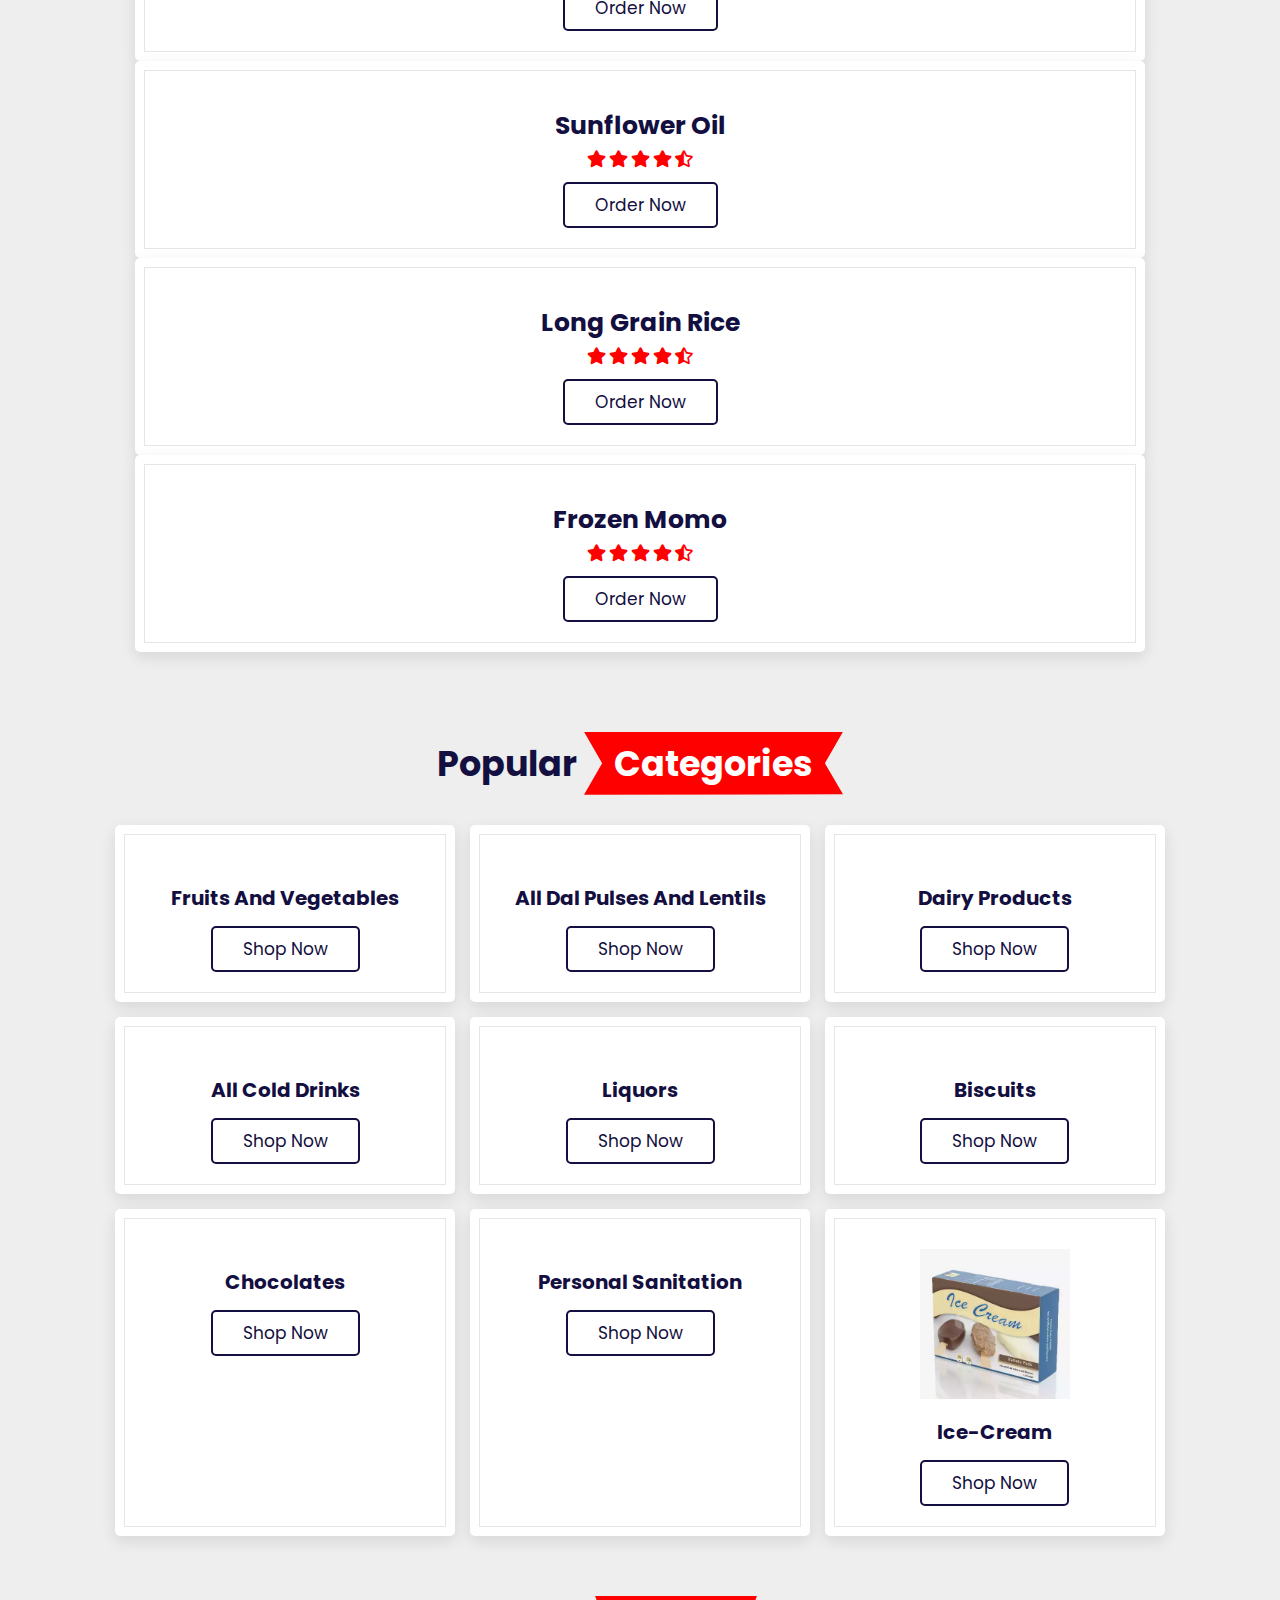
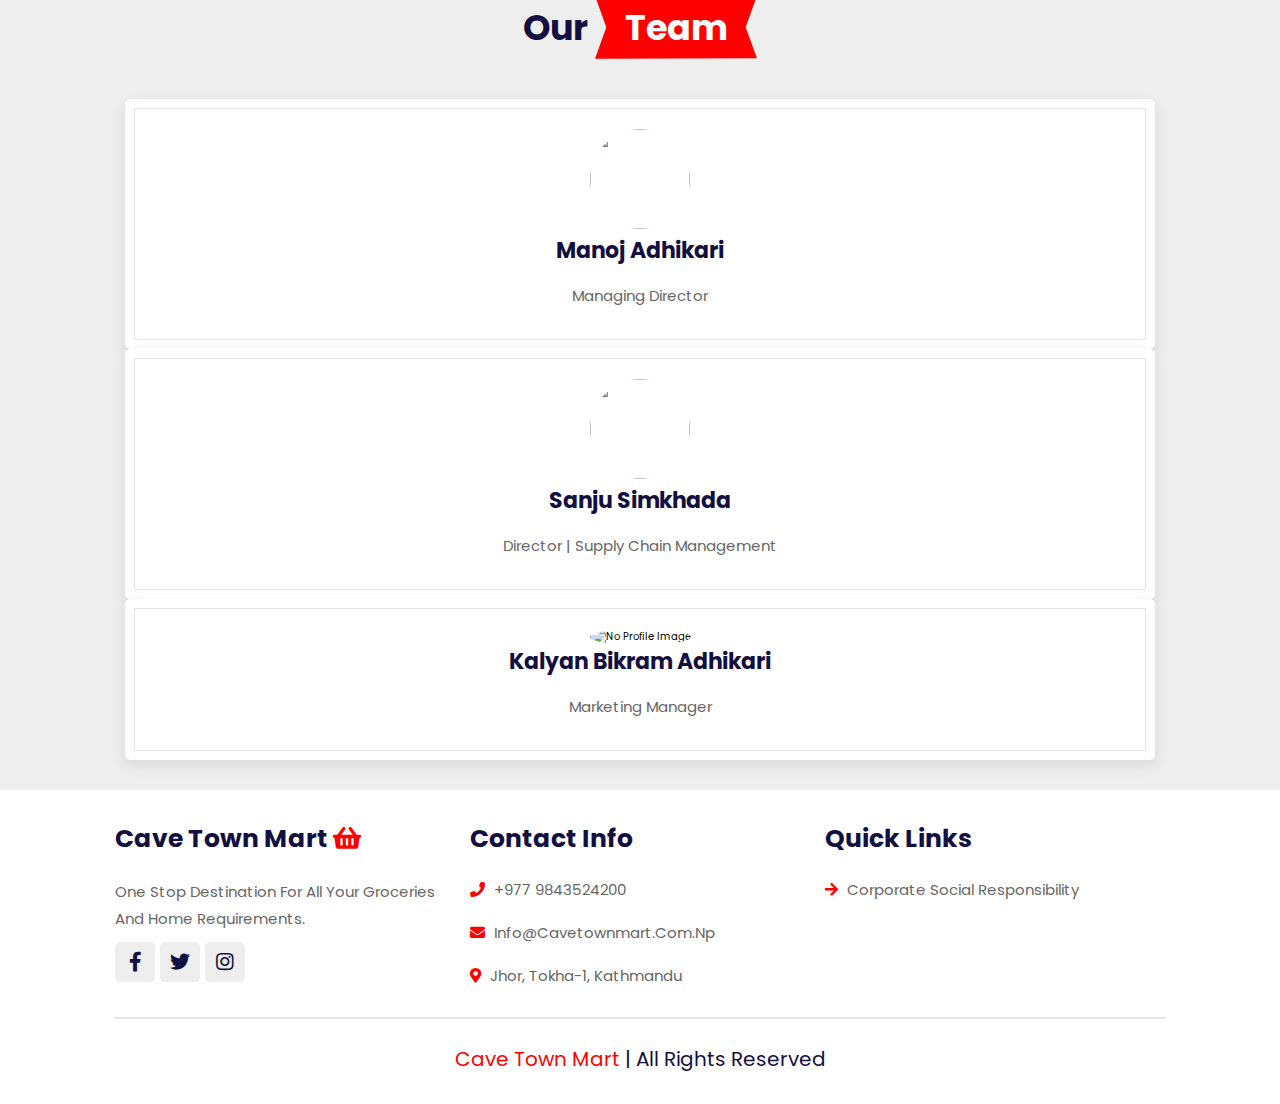
==== commit c108aaf2: "Update index.html" ====
--- a/index.html
+++ b/index.html
@@ -407,13 +407,7 @@
              
           
             
-            <div class="swiper-slide box">
-                <img src="image/reshu.jpeg" alt="reshu kc">
-                <h3>Reshu KC</h3>
-                <p>Store In-Charge</p>
-
-               
-            </div>
+         
 
         </div>
 
